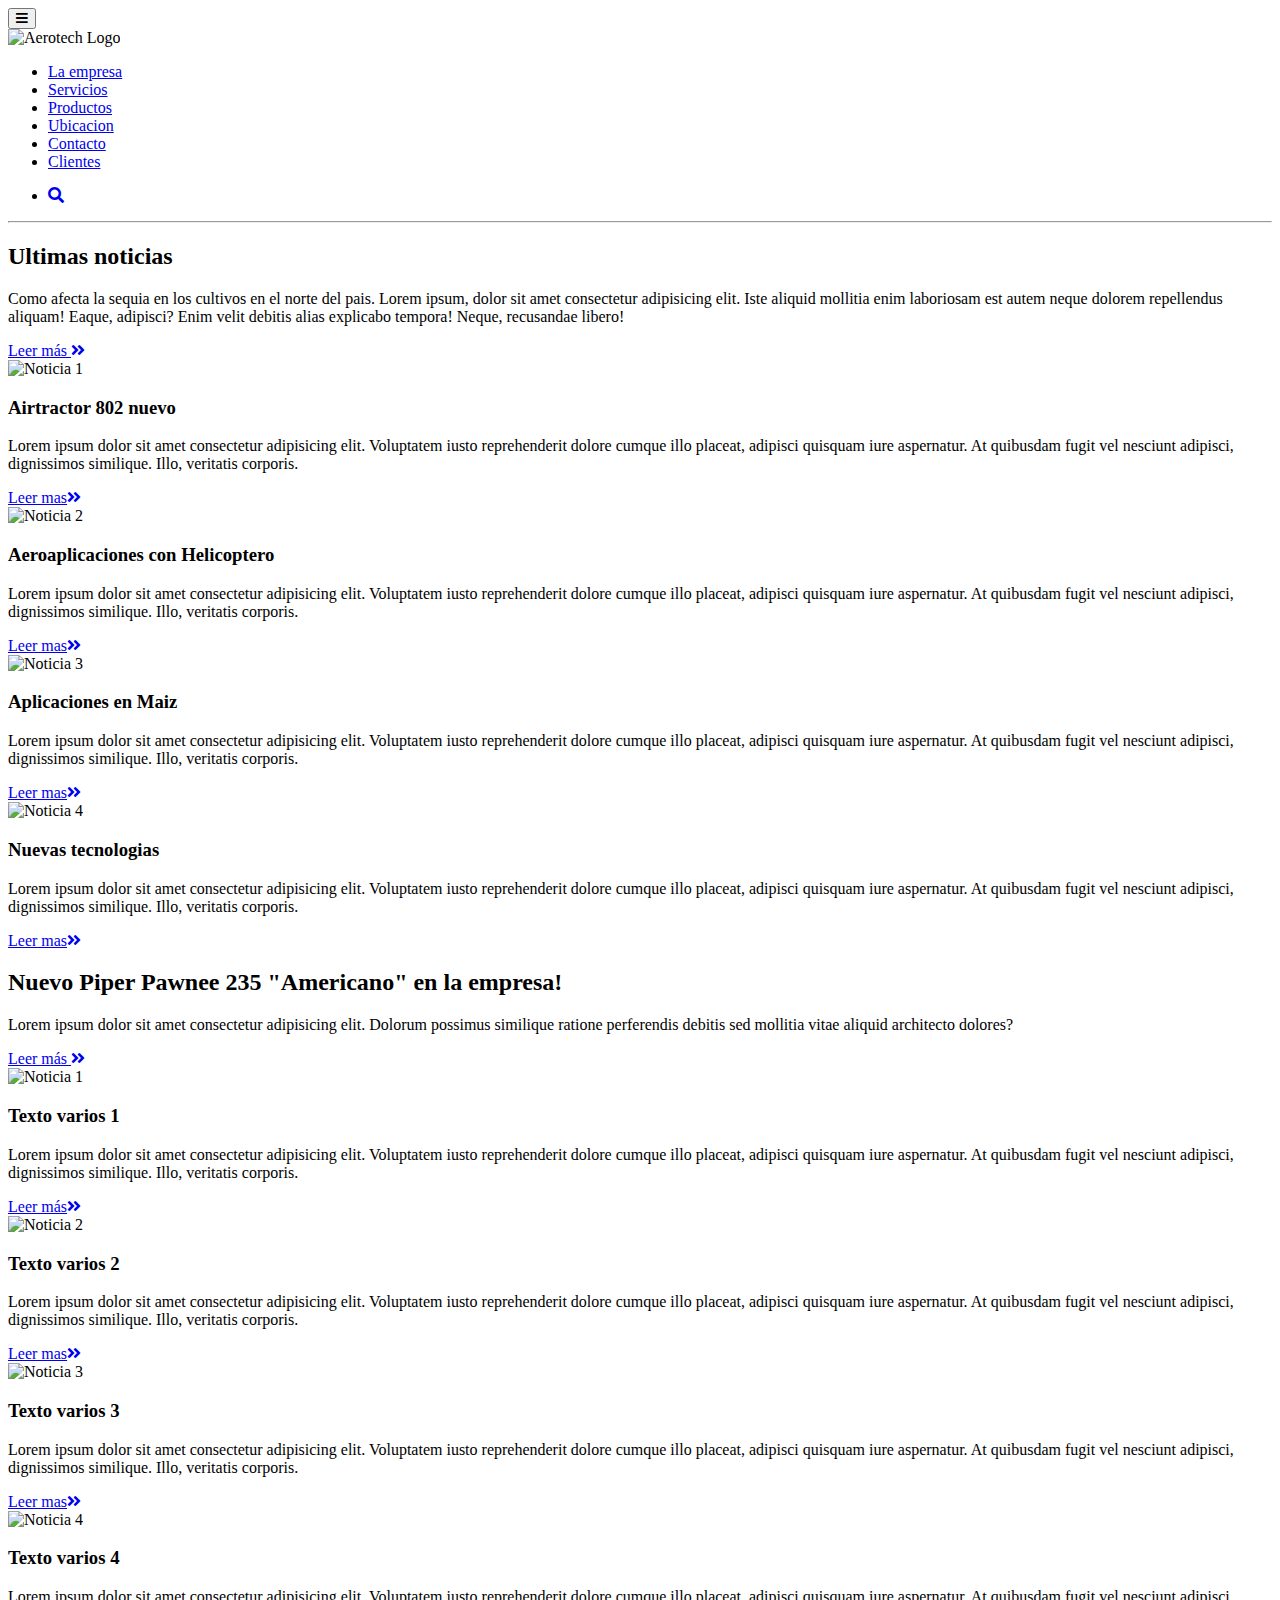
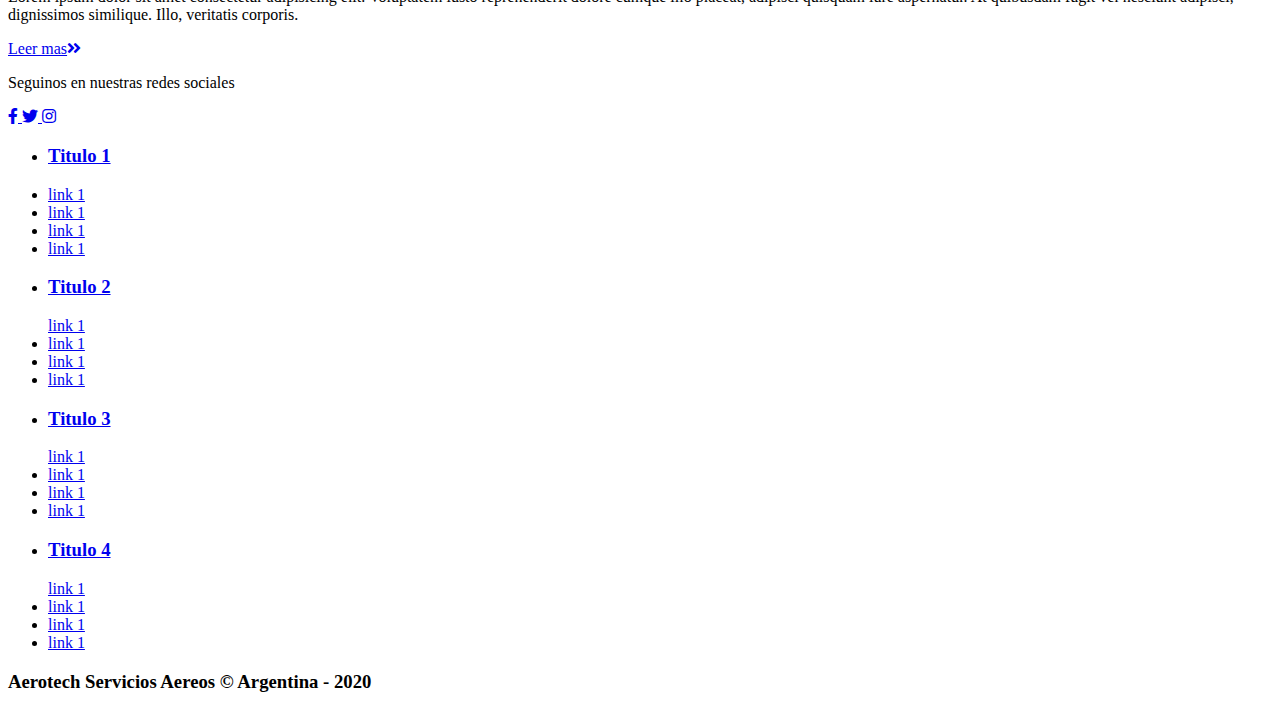
==== index.html @ 00243114 "probando cambios" ====
<!DOCTYPE html>
<html lang="en">
    <link  rel="icon"   href="img/favicon.png" type="image/png">
<head>
    <meta charset="UTF-8">
    <meta name="viewport" content="width=device-width, initial-scale=1.0">
    <title>Aerotech - Servicios Aereos</title>
    <!-- fuente sacada de google fonts oswald-->
    <link href="https://fonts.googleapis.com/css2?family=Oswald:wght@200;300;400&display=swap" rel="stylesheet">
    <!-- llamamos a una font exterior con esa direccion  - FONT AWESON-->
    <link rel="stylesheet" href="https://cdnjs.cloudflare.com/ajax/libs/font-awesome/5.15.1/css/all.min.css">
    <!-- funcion scroll revel-->
    <script src="https://unpkg.com/scrollreveal"></script> 
    <!-- llamamos al archivo style.css-->
    <link rel="stylesheet" href="style.css">
    
</head>
<!-- aqui comienza el body el super body-->
<body>
    <button>
        <div class="menu-btn">
            <i class="fas fa-bars"></i>
        </div>
    </button>
    <div class="container"> 
        <nav class="nav-main">
            <img src="img/aerotech_logo.png" alt="Aerotech Logo" class="nav-brand">
                <ul class="nav-menu">
                    <li>
                        <a href="empresa.html">La empresa</a>
                    </li>
                    <li>
                        <a href="servicios.html">Servicios</a>
                    </li>
                    <li>
                        <a href="productos.html">Productos</a>
                    </li>
                    <li>
                        <a href="ubicacion">Ubicacion</a>
                    </li>
                    <li>
                        <a href="contacto">Contacto</a>
                    </li>
                    <li>
                        <a href="login-form/index.html">Clientes</a>
                    </li>
                </ul>
                <ul class="nav-menu-right"> 
                    <li>
                        <a href="busqueda.html"> <!--agregar busqueda!-->
                             <i class="fas fa-search"></i> 
                        </a> 
                    </li>
                </ul>
                
        </nav>
        <hr> <!-- crea una linea de separacion -->
        <!-- show case-->
        <header class="showcase ">
            <h2>Ultimas noticias</h2>
            <p>Como afecta la sequia en los cultivos en el norte del pais. Lorem ipsum, dolor sit amet consectetur adipisicing elit. Iste aliquid mollitia enim laboriosam est autem neque dolorem repellendus aliquam! Eaque, adipisci? Enim velit debitis alias explicabo tempora! Neque, recusandae libero!</p>
            <a href="noticias.html"class="btn">Leer más <i class="fas fa-angle-double-right"></i></a>
        </header>
        <!-- news cards 1-->
        <div class="news-cards">
            <div>
                <img src="img/noticia1.jpg" alt="Noticia 1">
                <h3>Airtractor 802 nuevo</h3>
                <p>Lorem ipsum dolor sit amet consectetur adipisicing elit. Voluptatem iusto reprehenderit dolore cumque illo placeat, adipisci quisquam iure aspernatur. At quibusdam fugit vel nesciunt adipisci, dignissimos similique. Illo, veritatis corporis.</p>
                <a href="noticias.html">Leer mas<i class="fas fa-angle-double-right"></i></a>
            </div>
            <div>
                <img src="img/noticia2.jpg" alt="Noticia 2">
                <h3>Aeroaplicaciones con Helicoptero</h3>
                <p>Lorem ipsum dolor sit amet consectetur adipisicing elit. Voluptatem iusto reprehenderit dolore cumque illo placeat, adipisci quisquam iure aspernatur. At quibusdam fugit vel nesciunt adipisci, dignissimos similique. Illo, veritatis corporis.</p>
                <a href="noticias.html">Leer mas<i class="fas fa-angle-double-right"></i></a>
            </div>
            <div>
                <img src="img/noticia3.jpg" alt="Noticia 3">
                <h3>Aplicaciones en Maiz</h3>
                <p>Lorem ipsum dolor sit amet consectetur adipisicing elit. Voluptatem iusto reprehenderit dolore cumque illo placeat, adipisci quisquam iure aspernatur. At quibusdam fugit vel nesciunt adipisci, dignissimos similique. Illo, veritatis corporis.</p>
                <a href="noticias.html">Leer mas<i class="fas fa-angle-double-right"></i></a>
            </div>
            <div>
                <img src="img/noticia4.jpg" alt="Noticia 4">
                <h3>Nuevas tecnologias</h3>
                <p>Lorem ipsum dolor sit amet consectetur adipisicing elit. Voluptatem iusto reprehenderit dolore cumque illo placeat, adipisci quisquam iure aspernatur. At quibusdam fugit vel nesciunt adipisci, dignissimos similique. Illo, veritatis corporis.</p>
                <a href="noticias.html">Leer mas<i class="fas fa-angle-double-right"></i></a>
            </div>
        </div>
        <!-- Seccion banner-->
        <section class="cards-banner-one">
            <div class="content">
                <h2>Nuevo Piper Pawnee 235 "Americano" en la empresa!</h2>
                <!-- <img src="img/banner1.jpg"> -->
                <p>Lorem ipsum dolor sit amet consectetur adipisicing elit. Dolorum possimus similique ratione perferendis debitis sed mollitia vitae aliquid architecto dolores?</p>
                <a href="#" class="btn">Leer más <i class="fas fa-angle-double-right"></i></a>
            </div>
        </section>
        <!-- News cards 2-->
        <div class="news-cards">
            <div>
                <img src="img/noticia1.jpg" alt="Noticia 1">
                <h3>Texto varios 1</h3>
                <p>Lorem ipsum dolor sit amet consectetur adipisicing elit. Voluptatem iusto reprehenderit dolore cumque illo placeat, adipisci quisquam iure aspernatur. At quibusdam fugit vel nesciunt adipisci, dignissimos similique. Illo, veritatis corporis.</p>
                <a href="noticias.html">Leer más<i class="fas fa-angle-double-right"></i></a>
            </div>
            <div>
                <img src="img/noticia2.jpg" alt="Noticia 2">
                <h3>Texto varios 2</h3>
                <p>Lorem ipsum dolor sit amet consectetur adipisicing elit. Voluptatem iusto reprehenderit dolore cumque illo placeat, adipisci quisquam iure aspernatur. At quibusdam fugit vel nesciunt adipisci, dignissimos similique. Illo, veritatis corporis.</p>
                <a href="noticias.html">Leer mas<i class="fas fa-angle-double-right"></i></a>
            </div>
            <div>
                <img src="img/noticia3.jpg" alt="Noticia 3">
                <h3>Texto varios 3</h3>
                <p>Lorem ipsum dolor sit amet consectetur adipisicing elit. Voluptatem iusto reprehenderit dolore cumque illo placeat, adipisci quisquam iure aspernatur. At quibusdam fugit vel nesciunt adipisci, dignissimos similique. Illo, veritatis corporis.</p>
                <a href="noticias.html">Leer mas<i class="fas fa-angle-double-right"></i></a>
            </div>
            <div>
                <img src="img/noticia4.jpg" alt="Noticia 4">
                <h3>Texto varios 4</h3>
                <p>Lorem ipsum dolor sit amet consectetur adipisicing elit. Voluptatem iusto reprehenderit dolore cumque illo placeat, adipisci quisquam iure aspernatur. At quibusdam fugit vel nesciunt adipisci, dignissimos similique. Illo, veritatis corporis.</p>
                <a href="noticias.html">Leer mas<i class="fas fa-angle-double-right"></i></a>
            </div>
        </div>
        <!-- Social-->
        <section class="social">
                <p>Seguinos en nuestras redes sociales</p>
                <div class="links">
                    <a href="http://facebook.com/aerotech">
                        <i class="fab fa-facebook-f"></i>
                    </a>
                    <a href="http://twitter.com">
                        <i class="fab fa-twitter"></i>
                    </a>
                    <a href="http://instagram/aerotech">
                        <i class="fab fa-instagram"></i>
                    </a>
                </div>
        </section>
    </div>
    <div class="footer-links">
        <div class="footer-container">
            <ul>
                <li>
                    <a href="#"> <h3>Titulo 1</h3></a>
                </li>
                <li>
                    <a href="#"> link 1</a>
                </li>
                <li>
                    <a href="#"> link 1</a>
                </li>
                <li>
                    <a href="#"> link 1</a>
                </li>
                <li>
                    <a href="#"> link 1</a>
                </li>
            </ul>
            <ul>
                <li>
                    <a href="#"><h3>Titulo 2</h3> link 1</a>
                </li>
                <li>
                    <a href="#"> link 1</a>
                </li>
                <li>
                    <a href="#"> link 1</a>
                </li>
                <li>
                    <a href="#"> link 1</a>
                </li>
            </ul>
            <ul>
                <li>
                    <a href="#"><h3>Titulo 3</h3> link 1</a>
                </li>
                <li>
                    <a href="#"> link 1</a>
                </li>
                <li>
                    <a href="#"> link 1</a>
                </li>
                <li>
                    <a href="#"> link 1</a>
                </li>
            </ul> 
            <ul>
                <li>
                    <a href="#"><h3>Titulo 4</h3> link 1</a>
                </li>
                <li>
                    <a href="#"> link 1</a>
                </li>
                <li>
                    <a href="#"> link 1</a>
                </li>
                <li>
                    <a href="#"> link 1</a>
                </li>
            </ul> 
        </div>
    </div>
    <footer class="footer">
         <h3>Aerotech Servicios Aereos &copy Argentina - 2020</h3>
    </footer>
    <script src="main.js"></script>
    </script>
        <!-- funcion scroll revel-->
    <script src="https://unpkg.com/scrollreveal"></script> 
</body>
</html>
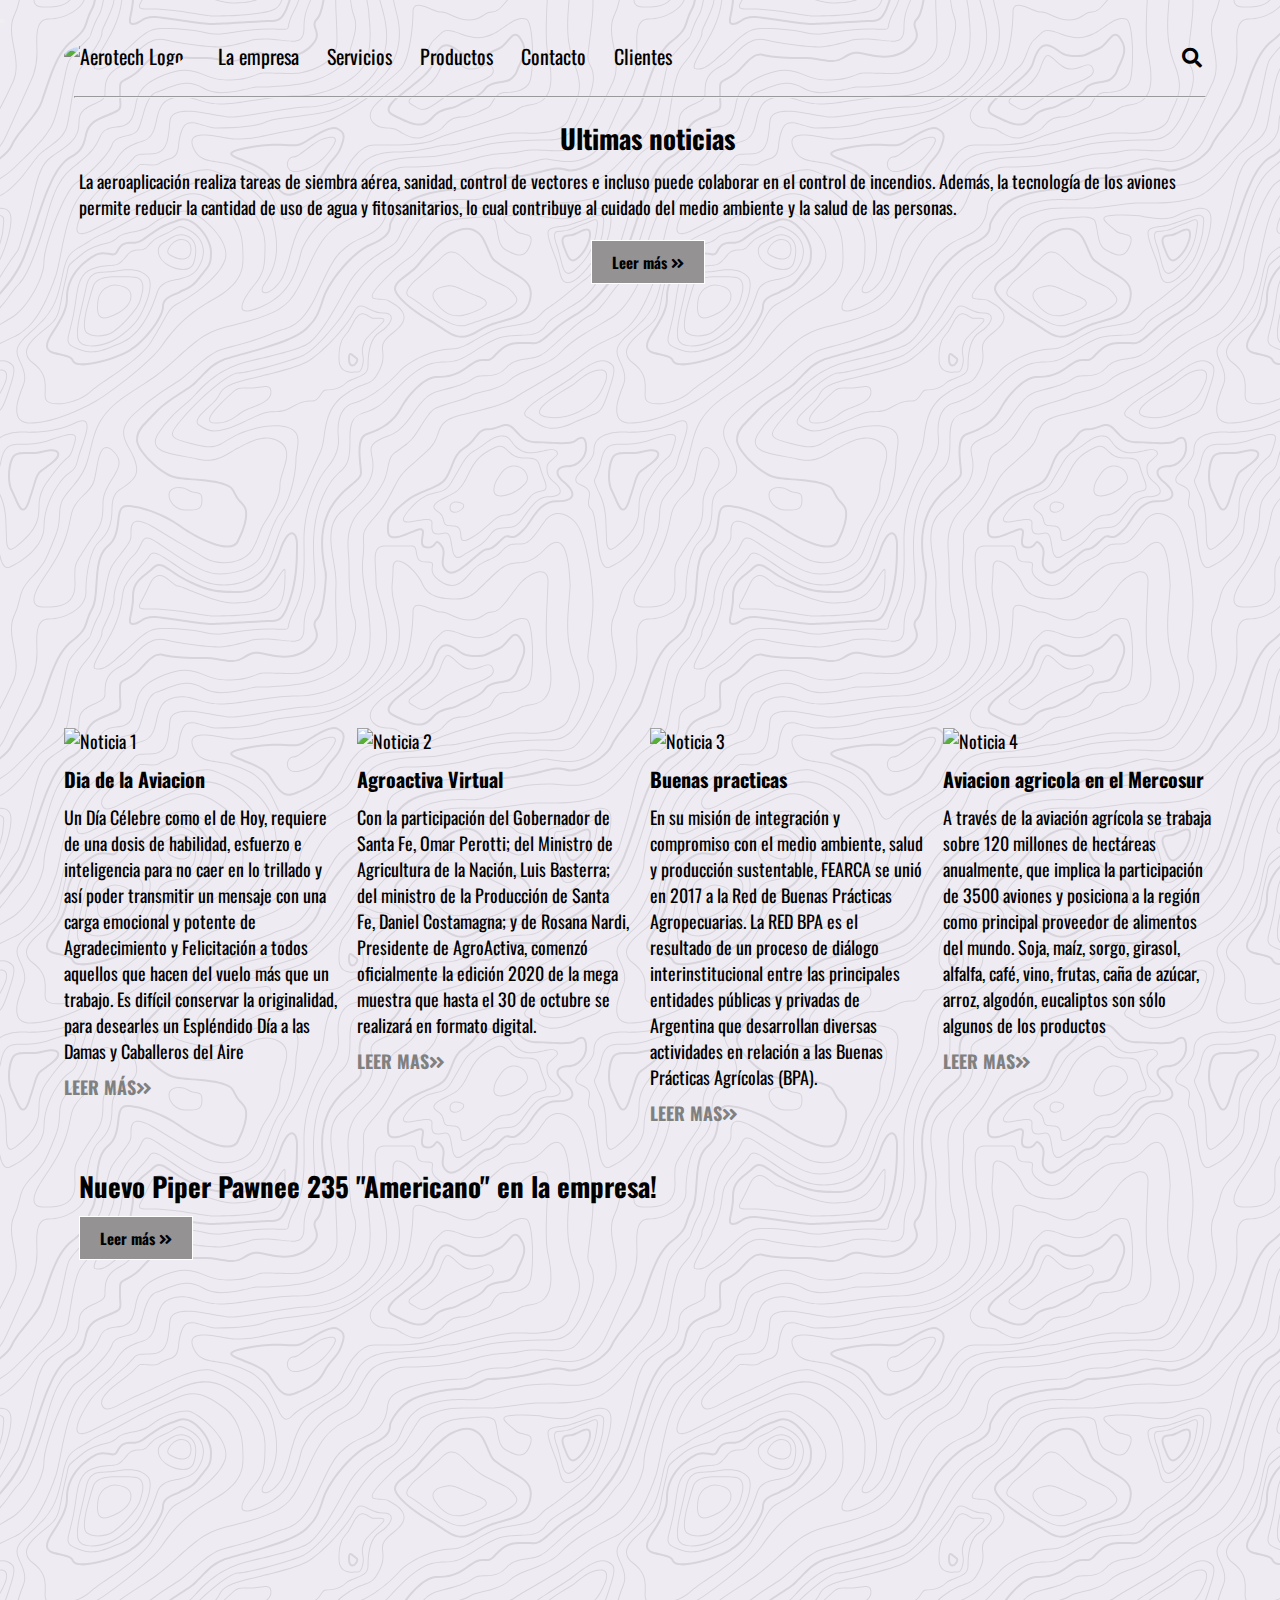
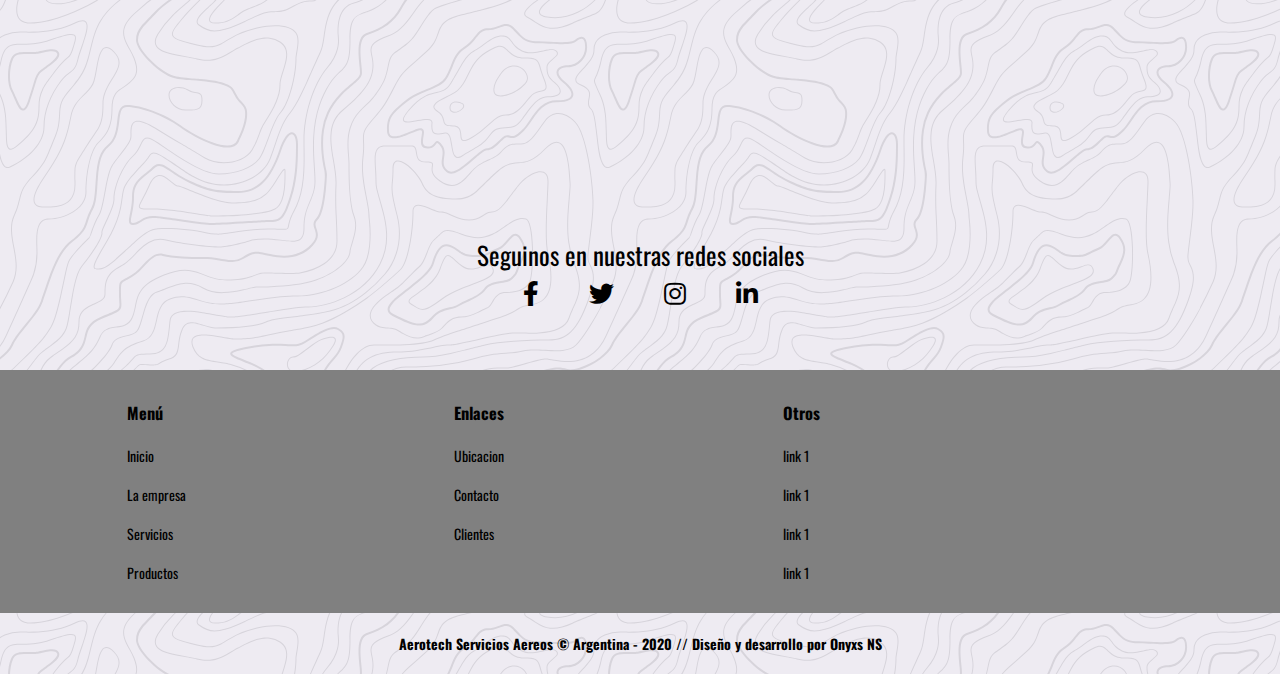
==== commit d9d206eb: "todo nuevo" ====
--- a/index.html
+++ b/index.html
@@ -2,9 +2,13 @@
 <html lang="en">
     <link  rel="icon"   href="img/favicon.png" type="image/png">
 <head>
+    <meta name="google-site-verification" content="vCr5oAG3DfiaamDpQ0DWlFtu0bEDtWX7TEiyPkBFUNU" />
     <meta charset="UTF-8">
+    <meta name="author" content="Onyxs.com.ar">
+    <meta name="description" content="Una empresa con más de 2 años de experiencia. Garantía de calidad en servicios aéreos.">
     <meta name="viewport" content="width=device-width, initial-scale=1.0">
-    <title>Aerotech - Servicios Aereos</title>
+    <meta name="keywords" content="aeroaplicaciones, fumigación, combate contra incendios, escuela de vuelo, fotografía, liberación de insectos, publicidad aérea, taxi aéreo"/>
+     <title>Aerotech - Servicios Aereos</title>
     <!-- fuente sacada de google fonts oswald-->
     <link href="https://fonts.googleapis.com/css2?family=Oswald:wght@200;300;400&display=swap" rel="stylesheet">
     <!-- llamamos a una font exterior con esa direccion  - FONT AWESON-->
@@ -24,7 +28,7 @@
     </button>
     <div class="container"> 
         <nav class="nav-main">
-            <img src="img/aerotech_logo.png" alt="Aerotech Logo" class="nav-brand">
+            <a href="index.html"><img src="img/aerotech_logo.png" alt="Aerotech Logo" class="nav-brand"></a>
                 <ul class="nav-menu">
                     <li>
                         <a href="empresa.html">La empresa</a>
@@ -36,10 +40,7 @@
                         <a href="productos.html">Productos</a>
                     </li>
                     <li>
-                        <a href="ubicacion">Ubicacion</a>
-                    </li>
-                    <li>
-                        <a href="contacto">Contacto</a>
+                        <a href="contacto.html">Contacto</a>
                     </li>
                     <li>
                         <a href="login-form/index.html">Clientes</a>
@@ -58,33 +59,33 @@
         <!-- show case-->
         <header class="showcase ">
             <h2>Ultimas noticias</h2>
-            <p>Como afecta la sequia en los cultivos en el norte del pais. Lorem ipsum, dolor sit amet consectetur adipisicing elit. Iste aliquid mollitia enim laboriosam est autem neque dolorem repellendus aliquam! Eaque, adipisci? Enim velit debitis alias explicabo tempora! Neque, recusandae libero!</p>
+            <p>La aeroaplicación realiza tareas de siembra aérea, sanidad, control de vectores e incluso puede colaborar en el control de incendios. Además, la tecnología de los aviones permite reducir la cantidad de uso de agua y fitosanitarios, lo cual contribuye al cuidado del medio ambiente y la salud de las personas.</p>
             <a href="noticias.html"class="btn">Leer más <i class="fas fa-angle-double-right"></i></a>
         </header>
         <!-- news cards 1-->
         <div class="news-cards">
             <div>
                 <img src="img/noticia1.jpg" alt="Noticia 1">
-                <h3>Airtractor 802 nuevo</h3>
-                <p>Lorem ipsum dolor sit amet consectetur adipisicing elit. Voluptatem iusto reprehenderit dolore cumque illo placeat, adipisci quisquam iure aspernatur. At quibusdam fugit vel nesciunt adipisci, dignissimos similique. Illo, veritatis corporis.</p>
-                <a href="noticias.html">Leer mas<i class="fas fa-angle-double-right"></i></a>
+                <h3>Dia de la Aviacion</h3>
+                <p>Un Día Célebre como el de Hoy, requiere de una dosis de habilidad, esfuerzo e inteligencia para no caer en lo trillado y así poder transmitir un mensaje con una carga emocional y potente de Agradecimiento y Felicitación a todos aquellos que hacen del vuelo más que un trabajo. Es difícil conservar la originalidad, para desearles un Espléndido Día a las Damas y Caballeros del Aire</p>
+                <a href="noticias.html">Leer más<i class="fas fa-angle-double-right"></i></a>
             </div>
             <div>
                 <img src="img/noticia2.jpg" alt="Noticia 2">
-                <h3>Aeroaplicaciones con Helicoptero</h3>
-                <p>Lorem ipsum dolor sit amet consectetur adipisicing elit. Voluptatem iusto reprehenderit dolore cumque illo placeat, adipisci quisquam iure aspernatur. At quibusdam fugit vel nesciunt adipisci, dignissimos similique. Illo, veritatis corporis.</p>
+                <h3>Agroactiva Virtual</h3>
+                <p>Con la participación del Gobernador de Santa Fe, Omar Perotti; del Ministro de Agricultura de la Nación, Luis Basterra; del ministro de la Producción de Santa Fe, Daniel Costamagna; y de Rosana Nardi, Presidente de AgroActiva, comenzó oficialmente la edición 2020 de la mega muestra que hasta el 30 de octubre se realizará en formato digital.</p>
                 <a href="noticias.html">Leer mas<i class="fas fa-angle-double-right"></i></a>
             </div>
             <div>
                 <img src="img/noticia3.jpg" alt="Noticia 3">
-                <h3>Aplicaciones en Maiz</h3>
-                <p>Lorem ipsum dolor sit amet consectetur adipisicing elit. Voluptatem iusto reprehenderit dolore cumque illo placeat, adipisci quisquam iure aspernatur. At quibusdam fugit vel nesciunt adipisci, dignissimos similique. Illo, veritatis corporis.</p>
+                <h3>Buenas practicas</h3>
+                <p>En su misión de integración y compromiso con el medio ambiente, salud y producción sustentable, FEARCA se unió en 2017 a la Red de Buenas Prácticas Agropecuarias. La RED BPA es el resultado de un proceso de diálogo interinstitucional entre las principales entidades públicas y privadas de Argentina que desarrollan diversas actividades en relación a las Buenas Prácticas Agrícolas (BPA).</p>
                 <a href="noticias.html">Leer mas<i class="fas fa-angle-double-right"></i></a>
             </div>
             <div>
                 <img src="img/noticia4.jpg" alt="Noticia 4">
-                <h3>Nuevas tecnologias</h3>
-                <p>Lorem ipsum dolor sit amet consectetur adipisicing elit. Voluptatem iusto reprehenderit dolore cumque illo placeat, adipisci quisquam iure aspernatur. At quibusdam fugit vel nesciunt adipisci, dignissimos similique. Illo, veritatis corporis.</p>
+                <h3>Aviacion agricola en el Mercosur</h3>
+                <p>A través de la aviación agrícola se trabaja sobre 120 millones de hectáreas anualmente, que implica la participación de 3500 aviones y posiciona a la región como principal proveedor de alimentos del mundo. Soja, maíz, sorgo, girasol, alfalfa, café, vino, frutas, caña de azúcar, arroz, algodón, eucaliptos son sólo algunos de los productos </p>
                 <a href="noticias.html">Leer mas<i class="fas fa-angle-double-right"></i></a>
             </div>
         </div>
@@ -93,22 +94,23 @@
             <div class="content">
                 <h2>Nuevo Piper Pawnee 235 "Americano" en la empresa!</h2>
                 <!-- <img src="img/banner1.jpg"> -->
-                <p>Lorem ipsum dolor sit amet consectetur adipisicing elit. Dolorum possimus similique ratione perferendis debitis sed mollitia vitae aliquid architecto dolores?</p>
+                <!--<p>Lorem ipsum dolor sit amet consectetur adipisicing elit. Dolorum possimus similique ratione perferendis debitis sed mollitia vitae aliquid architecto dolores?</p> -->
                 <a href="#" class="btn">Leer más <i class="fas fa-angle-double-right"></i></a>
             </div>
         </section>
         <!-- News cards 2-->
+        <!--desactivamos noticias 2 por ahora
         <div class="news-cards">
             <div>
                 <img src="img/noticia1.jpg" alt="Noticia 1">
-                <h3>Texto varios 1</h3>
-                <p>Lorem ipsum dolor sit amet consectetur adipisicing elit. Voluptatem iusto reprehenderit dolore cumque illo placeat, adipisci quisquam iure aspernatur. At quibusdam fugit vel nesciunt adipisci, dignissimos similique. Illo, veritatis corporis.</p>
+                <h3>Dia de la Aviacion</h3>
+                <p>Un Día Célebre como el de Hoy, requiere de una dosis de habilidad, esfuerzo e inteligencia para no caer en lo trillado y así poder transmitir un mensaje con una carga emocional y potente de Agradecimiento y Felicitación a todos aquellos que hacen del vuelo más que un trabajo. Es difícil conservar la originalidad, para desearles un Espléndido Día a las Damas y Caballeros del Aire</p>
                 <a href="noticias.html">Leer más<i class="fas fa-angle-double-right"></i></a>
             </div>
             <div>
                 <img src="img/noticia2.jpg" alt="Noticia 2">
-                <h3>Texto varios 2</h3>
-                <p>Lorem ipsum dolor sit amet consectetur adipisicing elit. Voluptatem iusto reprehenderit dolore cumque illo placeat, adipisci quisquam iure aspernatur. At quibusdam fugit vel nesciunt adipisci, dignissimos similique. Illo, veritatis corporis.</p>
+                <h3>Agroactiva Virtual</h3>
+                <p>Con la participación del Gobernador de Santa Fe, Omar Perotti; del Ministro de Agricultura de la Nación, Luis Basterra; del ministro de la Producción de Santa Fe, Daniel Costamagna; y de Rosana Nardi, Presidente de AgroActiva, comenzó oficialmente la edición 2020 de la mega muestra que hasta el 30 de octubre se realizará en formato digital.</p>
                 <a href="noticias.html">Leer mas<i class="fas fa-angle-double-right"></i></a>
             </div>
             <div>
@@ -124,7 +126,8 @@
                 <a href="noticias.html">Leer mas<i class="fas fa-angle-double-right"></i></a>
             </div>
         </div>
-        <!-- Social-->
+    -->
+        <!-- Social , los iconos los saca de fontawesome-->
         <section class="social">
                 <p>Seguinos en nuestras redes sociales</p>
                 <div class="links">
@@ -134,8 +137,11 @@
                     <a href="http://twitter.com">
                         <i class="fab fa-twitter"></i>
                     </a>
-                    <a href="http://instagram/aerotech">
+                    <a href="http://instagram.com/aerotechnology">
                         <i class="fab fa-instagram"></i>
+                    </a>
+                    <a href="http://linkedln.com/aerotech">
+                        <i class="fab fa-linkedin-in"></i>
                     </a>
                 </div>
         </section>
@@ -144,38 +150,38 @@
         <div class="footer-container">
             <ul>
                 <li>
-                    <a href="#"> <h3>Titulo 1</h3></a>
-                </li>
-                <li>
-                    <a href="#"> link 1</a>
-                </li>
-                <li>
-                    <a href="#"> link 1</a>
-                </li>
-                <li>
-                    <a href="#"> link 1</a>
-                </li>
-                <li>
-                    <a href="#"> link 1</a>
+                    <a href="#"> <h3>Menú</h3></a>
+                </li>
+                <li>
+                    <a href="#">Inicio</a>
+                </li>
+                <li>
+                    <a href="#">La empresa</a>
+                </li>
+                <li>
+                    <a href="#">Servicios</a>
+                </li>
+                <li>
+                    <a href="#">Productos</a>
                 </li>
             </ul>
             <ul>
                 <li>
-                    <a href="#"><h3>Titulo 2</h3> link 1</a>
-                </li>
-                <li>
-                    <a href="#"> link 1</a>
-                </li>
-                <li>
-                    <a href="#"> link 1</a>
-                </li>
-                <li>
-                    <a href="#"> link 1</a>
+                    <a href="enlaces.html"><h3>Enlaces</h3></a>
+                </li>
+                <li>
+                    <a href="ubicacion.html">Ubicacion</a>
+                </li>
+                <li>
+                    <a href="contacto.html">Contacto</a>
+                </li>
+                <li>
+                    <a href="login-form/index.html">Clientes</a>
                 </li>
             </ul>
             <ul>
                 <li>
-                    <a href="#"><h3>Titulo 3</h3> link 1</a>
+                    <a href="#"><h3>Otros</h3> link 1</a>
                 </li>
                 <li>
                     <a href="#"> link 1</a>
@@ -187,6 +193,7 @@
                     <a href="#"> link 1</a>
                 </li>
             </ul> 
+            <!--   cambiar en el css a 3 columnas ya no son mas 4
             <ul>
                 <li>
                     <a href="#"><h3>Titulo 4</h3> link 1</a>
@@ -201,10 +208,11 @@
                     <a href="#"> link 1</a>
                 </li>
             </ul> 
+        -->
         </div>
     </div>
     <footer class="footer">
-         <h3>Aerotech Servicios Aereos &copy Argentina - 2020</h3>
+         <h3>Aerotech Servicios Aereos &copy Argentina - 2020 // Diseño y desarrollo por Onyxs NS</h3>
     </footer>
     <script src="main.js"></script>
     </script>
--- a/style.css
+++ b/style.css
@@ -0,0 +1,331 @@
+* {    /* todo en la pagina tendra esta configuracion */
+    box-sizing: border-box;
+    margin: 0;
+    padding: 0;
+} 
+
+body {
+    color: black;
+    /* aqui ingresamos un fondo de hero pattern que cree*/
+    background-color: #eeebf2; 
+    background-image: url("data:image/svg+xml,%3Csvg xmlns='http://www.w3.org/2000/svg' width='600' height='600' viewBox='0 0 600 600'%3E%3Cpath fill='%230e0a13' fill-opacity='0.1' d='M600 325.1v-1.17c-6.5 3.83-13.06 7.64-14.68 8.64-10.6 6.56-18.57 12.56-24.68 19.09-5.58 5.95-12.44 10.06-22.42 14.15-1.45.6-2.96 1.2-4.83 1.9l-4.75 1.82c-9.78 3.75-14.8 6.27-18.98 10.1-4.23 3.88-9.65 6.6-16.77 8.84-1.95.6-3.99 1.17-6.47 1.8l-6.14 1.53c-5.29 1.35-8.3 2.37-10.54 3.78-3.08 1.92-6.63 3.26-12.74 5.03a384.1 384.1 0 0 1-4.82 1.36c-2.04.58-3.6 1.04-5.17 1.52a110.03 110.03 0 0 0-11.2 4.05c-2.7 1.15-5.5 3.93-8.78 8.4a157.68 157.68 0 0 0-6.15 9.2c-5.75 9.07-7.58 11.74-10.24 14.51a50.97 50.97 0 0 1-4.6 4.22c-2.33 1.9-10.39 7.54-11.81 8.74a14.68 14.68 0 0 0-3.67 4.15c-1.24 2.3-1.9 4.57-2.78 8.87-2.17 10.61-3.52 14.81-8.2 22.1-4.07 6.33-6.8 9.88-9.83 12.99-.47.48-.95.96-1.5 1.48l-3.75 3.56c-1.67 1.6-3.18 3.12-4.86 4.9a42.44 42.44 0 0 0-9.89 16.94c-2.5 8.13-2.72 15.47-1.76 27.22.47 5.82.51 6.36.51 8.18 0 10.51.12 17.53.63 25.78.24 4.05.56 7.8.97 11.22h.9c-1.13-9.58-1.5-21.83-1.5-37 0-1.86-.04-2.4-.52-8.26-.94-11.63-.72-18.87 1.73-26.85a41.44 41.44 0 0 1 9.65-16.55c1.67-1.76 3.18-3.27 4.83-4.85.63-.6 3.13-2.96 3.75-3.57a71.6 71.6 0 0 0 1.52-1.5c3.09-3.16 5.86-6.76 9.96-13.15 4.77-7.42 6.15-11.71 8.34-22.44.86-4.21 1.5-6.4 2.68-8.6.68-1.25 1.79-2.48 3.43-3.86 1.38-1.15 9.43-6.8 11.8-8.72 1.71-1.4 3.26-2.81 4.7-4.3 2.72-2.85 4.56-5.54 10.36-14.67a156.9 156.9 0 0 1 6.1-9.15c3.2-4.33 5.9-7.01 8.37-8.07 3.5-1.5 7.06-2.77 11.1-4.02a233.84 233.84 0 0 1 7.6-2.2l2.38-.67c6.19-1.79 9.81-3.16 12.98-5.15 2.14-1.33 5.08-2.33 10.27-3.65l6.14-1.53c2.5-.63 4.55-1.2 6.52-1.82 7.24-2.27 12.79-5.06 17.15-9.05 4.05-3.72 9-6.2 18.66-9.9l4.75-1.82c1.87-.72 3.39-1.31 4.85-1.91 10.1-4.15 17.07-8.32 22.76-14.4 6.05-6.45 13.95-12.4 24.49-18.92 1.56-.96 7.82-4.6 14.15-8.33v-64.58c-4 8.15-8.52 14.85-12.7 17.9-2.51 1.82-5.38 4.02-9.04 6.92a1063.87 1063.87 0 0 0-6.23 4.98l-1.27 1.02a2309.25 2309.25 0 0 1-4.87 3.9c-7.55 6-12.9 10.05-17.61 13.19-3.1 2.06-3.86 2.78-8.06 7.13-5.84 6.07-11.72 8.62-29.15 10.95-11.3 1.5-20.04 4.91-30.75 11.07-1.65.94-7.27 4.27-6.97 4.1-2.7 1.58-4.69 2.69-6.64 3.66-5.63 2.8-10.47 4.17-15.71 4.17-17.13 0-41.44 11.51-51.63 22.83-12.05 13.4-31.42 27.7-45.25 31.16-7.4 1.85-11.85 7.05-14.04 14.69-1.26 4.4-1.58 8.28-1.58 13.82 0 .82.01.98.24 3.63.45 5.18.35 8.72-.77 13.26-1.53 6.2-4.89 12.6-10.59 19.43-13.87 16.65-22.88 46.58-22.88 71.68 0 2.39.02 4.26.06 8.75.12 10.8.1 15.8-.22 21.95-.56 11.18-2.09 20.73-5 29.3h-1.05c2.94-8.56 4.49-18.12 5.05-29.35.31-6.13.34-11.1.22-21.9-.04-4.48-.06-6.36-.06-8.75 0-25.32 9.07-55.47 23.12-72.32 5.6-6.72 8.88-12.99 10.38-19.03 1.09-4.4 1.18-7.85.74-12.93-.23-2.7-.24-2.86-.24-3.72 0-5.62.32-9.57 1.62-14.1 2.28-7.95 6.97-13.44 14.76-15.39 13.6-3.4 32.82-17.59 44.75-30.84C409 360.14 433.58 348.5 451 348.5c5.07 0 9.77-1.33 15.26-4.07 1.93-.96 3.9-2.05 6.58-3.62-.3.18 5.33-3.16 6.98-4.11 10.82-6.21 19.66-9.67 31.11-11.2 17.23-2.3 22.9-4.75 28.57-10.64 4.25-4.41 5.04-5.16 8.22-7.28 4.68-3.11 10.01-7.14 17.55-13.14a1113.33 1113.33 0 0 0 4.86-3.89l1.28-1.02a4668.54 4668.54 0 0 1 6.23-4.98c3.67-2.9 6.55-5.12 9.07-6.95 4.37-3.19 9.16-10.56 13.29-19.4v66.9zm0-116.23c-.62.01-1.27.06-1.95.13-6.13.63-13.83 3.45-21.83 7.45-3.64 1.82-8.46 2.67-14.17 2.71-4.7.04-9.72-.47-14.73-1.33-1.7-.3-3.26-.61-4.67-.93a31.55 31.55 0 0 0-3.55-.57 273.4 273.4 0 0 0-16.66-.88c-10.42-.16-17.2.74-17.97 2.73-.38.97.6 2.55 3.03 4.87 1.01.97 2.22 2.03 4.04 3.55a1746.07 1746.07 0 0 0 4.79 4.02c1.39 1.2 3.1 1.92 5.5 2.5.7.16.86.2 2.64.54 3.53.7 5.03 1.25 6.15 2.63 1.41 1.76 1.4 4.54-.15 8.88-2.44 6.83-5.72 10.05-10.19 10.33-3.63.23-7.6-1.29-14.52-5.06-4.53-2.47-6.82-7.3-8.32-15.26-.17-.87-.32-1.78-.5-2.86l-.43-2.76c-1.05-6.58-1.9-9.2-3.73-10.11-.81-.4-1.59-.74-2.36-1-2.27-.77-4.6-1.02-8.1-.92-2.29.07-14.7 1-13.77.93-20.55 1.37-28.8 5.05-37.09 14.99a133.07 133.07 0 0 0-4.25 5.44l-2.3 3.09-2.51 3.32c-4.1 5.36-7.06 8.48-10.39 11.12-.65.52-1.33 1.04-2.13 1.62l-4.11 2.94a106.8 106.8 0 0 0-5.16 3.99c-4.55 3.74-9.74 8.6-16.25 15.38-8.25 8.58-11.78 13.54-11.7 15.95.07 1.65 1.64 2.11 6.79 2.38 1.61.09 2.15.12 2.98.2 2.95.24 5.09.73 6.81 1.68 7.48 4.15 11.63 7.26 13.95 11.58 3.3 6.15.8 12.88-8.89 20.26-8.28 6.3-11.1 10.37-11.31 14.96-.06 1.17 0 1.93.26 4.43.69 6.47.25 10.65-2.8 17.42a44.23 44.23 0 0 1-4.16 7.53c-2.82 3.97-5.47 5.74-10.6 7.69-.43.16-3.34 1.23-4.27 1.59-1.8.68-3.38 1.36-5.01 2.14-4.18 2-8.4 4.6-13.1 8.24-8.44 6.51-13.23 14.56-15.98 25.06-1.1 4.2-1.55 6.81-2.8 15.21-1.26 8.6-2.17 12.64-4.08 16.55-2.1 4.28-11.93 26.59-12.97 28.88a382.7 382.7 0 0 1-6.37 13.41c-4.07 8.11-7.61 14.07-10.73 17.81-5.38 6.46-8.98 14.37-13.77 28.42a810.14 810.14 0 0 0-1.89 5.6c-1.8 5.35-2.96 8.6-4.26 11.85-6.13 15.32-25.43 26.31-46.46 26.31-11.2 0-20.58-2.74-31.02-8.55-5.6-3.13-4.55-2.42-22.26-14.54-14.33-9.8-17.7-10.73-20.47-6.9-.37.5-1.81 2.74-1.83 2.77a52.24 52.24 0 0 1-4.94 5.9c-.73.79-5.52 5.87-6.97 7.45-2.38 2.6-4.3 4.81-5.98 6.93a45.6 45.6 0 0 0-5.08 7.66c-1.29 2.57-1.9 5.25-2.66 10.6a997.6 997.6 0 0 1-.46 3.18h-1l.47-3.32c.77-5.45 1.4-8.2 2.75-10.9a46.54 46.54 0 0 1 5.2-7.84c1.7-2.14 3.63-4.38 6.03-6.98 1.45-1.59 6.24-6.68 6.96-7.46a51.58 51.58 0 0 0 4.84-5.78s1.47-2.26 1.86-2.8c3.25-4.5 7.08-3.44 21.84 6.67 17.67 12.08 16.62 11.38 22.19 14.48 10.3 5.73 19.5 8.43 30.53 8.43 20.65 0 39.57-10.77 45.54-25.69a219.7 219.7 0 0 0 4.24-11.8 6752.32 6752.32 0 0 0 1.88-5.6c4.83-14.16 8.47-22.14 13.96-28.73 3.05-3.66 6.56-9.57 10.6-17.61 1.97-3.93 4.04-8.31 6.35-13.38 1.03-2.28 10.88-24.61 12.98-28.91 1.85-3.79 2.75-7.76 4-16.25 1.24-8.44 1.7-11.07 2.81-15.32 2.8-10.7 7.71-18.94 16.33-25.6a73.18 73.18 0 0 1 13.29-8.35c1.66-.8 3.27-1.48 5.08-2.18.94-.36 3.86-1.43 4.28-1.59 4.95-1.88 7.44-3.55 10.14-7.33 1.35-1.9 2.68-4.3 4.06-7.37 2.97-6.58 3.39-10.59 2.72-16.9a27.13 27.13 0 0 1-.27-4.58c.22-4.94 3.21-9.24 11.7-15.7 9.33-7.11 11.66-13.34 8.62-19-2.2-4.09-6.25-7.12-13.55-11.17-1.57-.88-3.6-1.33-6.42-1.57-.8-.07-1.34-.1-2.95-.19-5.77-.3-7.63-.85-7.72-3.34-.1-2.81 3.5-7.87 11.97-16.69 6.53-6.8 11.75-11.69 16.33-15.45 1.79-1.47 3.42-2.72 5.2-4.03l4.12-2.94c.79-.58 1.46-1.08 2.1-1.59 3.26-2.6 6.16-5.65 10.21-10.94a383.2 383.2 0 0 0 2.5-3.32l2.31-3.09c1.8-2.39 3.04-4 4.29-5.48 8.47-10.17 16.98-13.96 37.27-15.3-.44.02 12-.9 14.32-.98 3.62-.1 6.05.16 8.46.98.8.27 1.62.62 2.47 1.04 2.27 1.14 3.17 3.87 4.27 10.85l.44 2.76c.17 1.07.33 1.97.5 2.83 1.44 7.69 3.62 12.29 7.8 14.57 6.76 3.68 10.6 5.15 13.99 4.94 4-.25 6.99-3.17 9.3-9.67 1.45-4.04 1.46-6.49.32-7.92-.9-1.12-2.28-1.62-5.57-2.27a55.8 55.8 0 0 1-2.67-.55c-2.54-.6-4.39-1.4-5.93-2.71a252.63 252.63 0 0 0-4.78-4.01 84.35 84.35 0 0 1-4.08-3.6c-2.73-2.6-3.86-4.43-3.28-5.95 1.02-2.64 7.82-3.54 18.93-3.37a230.56 230.56 0 0 1 16.73.88c2.76.39 3.2.49 3.68.6 1.4.3 2.95.62 4.62.91a82.9 82.9 0 0 0 14.56 1.32c5.56-.04 10.24-.86 13.73-2.6 8.1-4.05 15.89-6.9 22.17-7.56.7-.07 1.4-.11 2.05-.13v1zm0-100.94v1.5c-8.62 16.05-17.27 29.55-23.65 35.92-3.19 3.2-7.62 4.9-13.54 5.56-4.45.48-8.28.4-19.18-.2-9.91-.55-15.32-.44-20.52.78a84.05 84.05 0 0 1-15 2.11l-2.25.14c-12.49.75-19.37 1.78-32.72 5.74-4.5 1.33-9.27 2.49-14.3 3.48a246.27 246.27 0 0 1-32.6 3.97c-7.56.45-13.21.57-20.24.57-5.4 0-11.9 1.61-18 5.18-8.3 4.87-15.06 12.87-19.53 24.5a68.57 68.57 0 0 1-4.56 9.8c-3.6 6.2-6.92 8.99-13.38 12.18l-4.03 1.96a64.48 64.48 0 0 0-15.16 10.25c-8.2 7.33-13.72 16.63-22.54 35.6l-2.08 4.49c-7.3 15.7-11.5 23.3-17.35 29.87-7.7 8.66-20.25 14.42-40.31 20.08-4.37 1.23-19.04 5.08-19.24 5.13-6.92 1.87-11.68 3.34-15.63 4.92-10.55 4.22-18.71 10.52-36.38 26.52l-1.7 1.54c-8.58 7.76-13.41 11.9-18.81 15.88-3.95 2.9-8 5.67-12.97 8.91-2.06 1.34-10.3 6.6-12.33 7.94-11.52 7.5-18.53 13.04-24.62 20.08a62.01 62.01 0 0 0-6.44 8.85c-4.13 6.91-6.27 13.15-9.2 25.11l-1.54 6.26c-.6 2.45-1.15 4.54-1.72 6.58-2.97 10.7-6.9 17.36-14.78 26.91L69.6 491a148.51 148.51 0 0 0-4.19 5.3 23.9 23.9 0 0 0-3.44 6.28c-1.16 3.23-1.52 5.9-1.87 11.94-.58 10.05-1.42 15.04-4.63 22.67-1.57 3.72-5.66 14.02-6.41 15.8a73.46 73.46 0 0 1-3.57 7.4c-2.88 5.14-6.71 10.12-13.12 16.95-5.96 6.36-8.87 10.9-10.61 16a56.88 56.88 0 0 0-1.38 4.82l-.46 1.84h-1.03l.52-2.08c.52-2.09.92-3.49 1.4-4.9 1.8-5.25 4.78-9.9 10.84-16.36 6.35-6.78 10.13-11.7 12.97-16.77a72.5 72.5 0 0 0 3.52-7.29c.75-1.76 4.84-12.06 6.4-15.8 3.17-7.5 3.99-12.4 4.56-22.33.35-6.14.72-8.88 1.93-12.23a24.9 24.9 0 0 1 3.58-6.54c1.27-1.7 2.6-3.37 4.22-5.34l4.11-4.95c7.8-9.46 11.66-16 14.59-26.54.56-2.04 1.1-4.12 1.71-6.56l1.53-6.26c2.96-12.04 5.13-18.36 9.32-25.39 1.84-3.08 4-6.05 6.54-8.99 6.17-7.12 13.24-12.7 24.83-20.26 2.05-1.33 10.28-6.6 12.33-7.94 4.96-3.22 9-5.98 12.92-8.87 5.37-3.95 10.19-8.08 18.74-15.82l1.7-1.54c17.76-16.09 25.98-22.43 36.67-26.7 4-1.6 8.8-3.09 15.75-4.96.21-.06 14.87-3.9 19.22-5.13 19.9-5.61 32.32-11.31 39.85-19.78 5.76-6.48 9.93-14.02 17.18-29.64l2.09-4.5c8.87-19.07 14.44-28.46 22.77-35.9a65.48 65.48 0 0 1 15.38-10.4l4.04-1.97c6.3-3.1 9.47-5.77 12.96-11.77a67.6 67.6 0 0 0 4.48-9.67c4.56-11.84 11.47-20.02 19.97-25 6.25-3.66 12.93-5.32 18.5-5.32 7.01 0 12.65-.12 20.17-.57a245.3 245.3 0 0 0 32.47-3.96c5-.98 9.75-2.13 14.22-3.45 13.43-3.98 20.38-5.02 32.94-5.78l2.24-.14c5.76-.37 9.8-.9 14.85-2.09 5.31-1.25 10.79-1.35 22.6-.7 9.04.5 12.84.58 17.21.1 5.71-.62 9.94-2.26 12.95-5.26 6.44-6.45 15.3-20.37 24.35-36.72zm0 450.21c-1.28-4.6-2.2-10.55-3.33-20.25l-.24-2.04-.23-2.03c-1.82-15.7-3.07-21.98-5.55-24.47-2.46-2.46-3.04-5.03-2.52-8.64.1-.6.18-1.1.39-2.15.69-3.54.77-5.04.08-6.84-.91-2.38-3.31-4.41-7.79-6.26-5.08-2.09-6.52-4.84-4.89-8.44.66-1.45 1.79-3.02 3.52-5.01 1.04-1.2 5.48-5.96 5.08-5.53 6.15-6.7 8.98-11.34 8.98-16.48a15.2 15.2 0 0 1 6.5-12.89v1.26a14.17 14.17 0 0 0-5.5 11.63c0 5.47-2.93 10.29-9.24 17.16.38-.42-4.04 4.33-5.07 5.5-1.67 1.93-2.75 3.43-3.36 4.77-1.37 3.04-.23 5.22 4.36 7.1 4.71 1.95 7.32 4.16 8.34 6.83.78 2.04.7 3.67-.03 7.4-.2 1.03-.3 1.51-.38 2.09-.48 3.33.03 5.59 2.23 7.8 2.74 2.74 3.98 8.96 5.84 25.06l.24 2.03.23 2.04c.82 7.01 1.53 12.06 2.34 16.03v4.33zm0-62.16c-1.4-3.13-4.43-9.9-4.95-11.17-1.02-2.53-1.25-3.8-.91-5.18.2-.84 2.05-4.68 2.32-5.33a70.79 70.79 0 0 0 3.54-11.2v3.99a62.82 62.82 0 0 1-2.62 7.6c-.31.75-2.09 4.46-2.27 5.18-.28 1.12-.08 2.22.87 4.57.41 1.02 2.5 5.7 4.02 9.09v2.45zm0-85.09c-1.65 1.66-3.66 2.9-6.4 4.13-.25.1-13.97 5.47-20.4 8.43-9.35 4.32-16.7 5.9-23.03 5.25-5.08-.53-9.02-2.25-14.77-5.92l-3.2-2.07a77.4 77.4 0 0 0-5.44-3.27c-4.05-2.18-3.25-5.8 1.47-10.47 3.71-3.68 9.6-7.93 18.73-13.8l4.46-2.82c17.95-11.33 18.22-11.5 22.27-14.74 11.25-9 19.69-14.02 26.31-15.1v1.02c-6.37 1.1-14.62 6-25.69 14.86-4.1 3.28-4.34 3.44-22.36 14.8a652.4 652.4 0 0 0-4.45 2.83c-9.07 5.83-14.92 10.05-18.57 13.66-4.31 4.28-4.95 7.13-1.7 8.88 1.7.91 3.29 1.88 5.5 3.3l3.2 2.08c5.64 3.59 9.45 5.25 14.34 5.76 6.13.64 13.32-.9 22.52-5.15 6.46-2.98 20.18-8.35 20.4-8.44 3.04-1.37 5.1-2.71 6.81-4.69v1.47zm0-41.37v1c-6.56.26-12.11 3.13-19.71 9.08l-4.63 3.68a51.87 51.87 0 0 1-4.4 3.14c-.82.52-5.51 3.33-6.22 3.76-3.31 2-6.15 3.8-8.87 5.6a112.61 112.61 0 0 0-8.16 5.92c-4.61 3.72-7.4 6.9-7.97 9.35-.63 2.67 1.48 4.53 7.05 5.46 10.7 1.78 20.92-.05 30.45-4.65a61.96 61.96 0 0 0 17.1-12.2 41.8 41.8 0 0 0 5.36-7.42v1.92a38.94 38.94 0 0 1-4.64 6.19 62.95 62.95 0 0 1-17.39 12.41c-9.7 4.68-20.13 6.55-31.05 4.73-6.06-1-8.65-3.29-7.85-6.67.64-2.74 3.53-6.05 8.31-9.9 2.35-1.9 5.1-3.88 8.24-5.97 2.73-1.82 5.58-3.61 8.9-5.62.72-.44 5.4-3.24 6.22-3.75 1.26-.8 2.6-1.76 4.3-3.09.8-.62 3.9-3.1 4.63-3.67 7.77-6.1 13.49-9.04 20.33-9.3zm0-154.6v1c-1.75-.24-4.3.23-7.82 1.55-10.01 3.75-13.8 5.07-19.15 6.76-1.78.56-2.63.83-3.87 1.24-1.48.5-3.16.76-6.74 1.16a1550.34 1550.34 0 0 0-2.64.3c-7.8.94-11.28 2.47-11.28 6.07 0 4.45 2.89 13.18 7.96 25.81a57.34 57.34 0 0 1 2.33 7.6 258.32 258.32 0 0 1 .84 3.46c1.86 7.62 3.17 10.71 5.56 11.67 2.21.88 4.7.6 7.47-.72 3.48-1.69 7.22-4.94 11.2-9.47 1.52-1.7 2.97-3.49 4.59-5.57l3.16-4.1c2.59-3.23 6.07-12.21 8.39-20.23v3.45c-2.29 7.2-5.27 14.5-7.61 17.41-.44.55-2.67 3.46-3.15 4.09-1.63 2.1-3.1 3.9-4.62 5.62-4.08 4.61-7.9 7.94-11.53 9.7-2.99 1.44-5.77 1.75-8.28.74-2.84-1.13-4.2-4.34-6.15-12.35a2097.48 2097.48 0 0 1-.84-3.46c-.8-3.2-1.47-5.45-2.28-7.46-5.14-12.8-8.04-21.55-8.04-26.19 0-4.37 3.84-6.06 12.16-7.07a160.9 160.9 0 0 1 2.65-.3c3.5-.39 5.15-.64 6.53-1.1 1.26-.42 2.1-.7 3.88-1.26 5.34-1.68 9.11-3 19.1-6.74 3.53-1.32 6.22-1.84 8.18-1.61zM0 292c10.13-11.31 18.13-23.2 23.07-35.39 3.3-8.14 6.09-16.12 10.81-30.55l1.59-4.84c6.53-19.94 10.11-29.82 14.77-39.56 6.07-12.72 12.55-21.18 20.27-25.54 6.66-3.76 10.2-7.86 12.22-13.15a46.6 46.6 0 0 0 1.86-6.58c1.23-5.2 2.05-7.59 3.93-10.36 2.45-3.62 6.27-6.53 12.1-8.96 15.78-6.58 16.73-7.04 18.05-9.01.65-.98.83-2.15.74-4.51-.03-.73-.23-3.82-.24-4A93.8 93.8 0 0 1 119 94c0-10.04.18-11.37 2.37-13.15.52-.42 1.13-.8 2.07-1.3.27-.14 2.18-1.12 2.84-1.48a68.4 68.4 0 0 0 9.12-5.87c2.06-1.54 2.64-2.14 8.01-7.93 3.78-4.09 6.21-6.36 8.96-8.12 3.64-2.33 7.2-3.12 10.9-2.11 4.4 1.2 10.81 2 18.78 2.46 6.9.4 12.9.5 21.95.5 4.87 0 8.97.47 15.4 1.57 7.77 1.33 9.3 1.54 12.38 1.54 4.05 0 7.43-.88 10.68-2.95 5.06-3.22 8.11-4.67 11.2-5.2 3.62-.64 4.77-.46 16.55 2.06 17.26 3.7 30.85 1.36 41.06-9.7 5.1-5.53 5.48-8.9 3.48-14.8-.83-2.42-1.03-3.1-1.17-4.3-.29-2.52.5-4.71 2.71-6.93 2.65-2.65 4.72-9.17 6.22-18.29h2.03c-1.56 9.71-3.77 16.65-6.83 19.7-1.79 1.8-2.36 3.39-2.14 5.28.11 1 .3 1.63 1.07 3.9 2.22 6.53 1.76 10.66-3.9 16.8-10.77 11.66-25.07 14.13-42.95 10.3-11.42-2.45-12.55-2.62-15.78-2.06-2.77.48-5.62 1.84-10.47 4.92a20.93 20.93 0 0 1-11.76 3.27c-3.25 0-4.81-.22-12.73-1.57C212.74 59.46 208.73 59 204 59c-9.1 0-15.11-.1-22.07-.5-8.09-.47-14.62-1.29-19.2-2.54-5.62-1.53-10.17 1.38-17.85 9.66-5.5 5.94-6.08 6.53-8.28 8.18a70.38 70.38 0 0 1-9.38 6.03c-.68.37-2.58 1.35-2.84 1.49-.84.44-1.35.76-1.75 1.08C121.16 83.6 121 84.8 121 94c0 1.85.06 3.54.17 5.44 0 .17.2 3.28.24 4.03.1 2.75-.13 4.29-1.08 5.71-1.67 2.5-2.27 2.8-18.95 9.74-5.48 2.29-8.99 4.96-11.2 8.24-1.71 2.51-2.47 4.73-3.64 9.7-.83 3.5-1.21 4.92-1.94 6.83-2.18 5.73-6.05 10.19-13.1 14.18-7.3 4.12-13.55 12.28-19.46 24.66-4.6 9.64-8.17 19.46-14.67 39.32l-1.58 4.84c-4.75 14.47-7.54 22.48-10.86 30.69-5.28 13.01-13.95 25.65-24.93 37.6v-2.97zm0 78v-.5l1-.01c6.32 0 7.47 5.2 4.6 13.36a60.36 60.36 0 0 1-5.6 11.3v-1.92a57.76 57.76 0 0 0 4.65-9.72c2.69-7.6 1.71-12.02-3.65-12.02-.34 0-.67 0-1 .02v-46.59a340.96 340.96 0 0 0 13.71-8.34c13.66-9.46 29.79-37.6 29.79-53.59 0-18.1 21.57-72.64 32.23-79.42 12.71-8.09 32.24-27.96 35.8-37.75 1.93-5.3 5.5-7.27 14.42-9.37 6.15-1.44 8.64-2.42 10.67-4.79 1.5-1.74 2.72-4.79 4.33-10.3.23-.78 1.9-6.68 2.43-8.46 3.62-12.08 7.3-18.49 13.47-20.39 2.5-.76 3.03-.98 9.74-3.7 7.49-3.03 11.97-4.43 17.12-4.92 6.75-.65 13.13.75 19.55 4.67 5.43 3.32 12.19 4.72 20.17 4.56 6.03-.12 12.2-1.07 19.83-2.8 1.82-.4 7.38-1.74 8.26-1.94 2.69-.6 4.34-.89 5.48-.89 4.97 0 8.93-.05 14.2-.27 7.9-.32 15.56-.92 22.75-1.88 8.5-1.14 15.9-2.73 21.88-4.82 18.9-6.62 32.64-18.3 33.67-27.59.29-2.56.4-2.96 2.79-11.11 2.33-7.95 3.21-12.93 2.72-18.23-.2-2.24-.69-4.38-1.48-6.42-1.5-3.92-2.63-9.4-3.43-16.18h.9c.77 6.47 1.89 11.72 3.47 15.82a24.93 24.93 0 0 1 1.54 6.69c.5 5.46-.4 10.54-2.77 18.6-2.36 8.06-2.47 8.47-2.74 10.95-1.09 9.75-15.1 21.68-34.33 28.41-6.06 2.12-13.52 3.72-22.09 4.87-7.22.96-14.92 1.57-22.83 1.89-5.3.21-9.27.27-14.25.27-1.04 0-2.64.27-5.26.87-.87.2-6.43 1.53-8.26 1.94-7.68 1.73-13.92 2.7-20.03 2.82-8.15.17-15.1-1.27-20.71-4.7-6.23-3.81-12.4-5.16-18.93-4.54-5.04.48-9.44 1.86-16.84 4.86-6.75 2.74-7.29 2.95-9.82 3.73-5.73 1.76-9.28 7.96-12.81 19.72-.53 1.77-2.2 7.66-2.43 8.46-1.66 5.65-2.91 8.78-4.53 10.67-2.22 2.58-4.84 3.62-12.01 5.3-7.8 1.83-11.13 3.66-12.9 8.54-3.65 10.04-23.32 30.06-36.2 38.25C65.94 190 44.5 244.2 44.5 262c0 16.34-16.3 44.78-30.22 54.41-2.14 1.48-8.24 5.12-14.28 8.68v-1.16 46.09zm0-173.7v-1.11c7.42-3.82 14.55-10.23 21.84-18.98 3.8-4.56 14.21-18.78 15.79-20.55 1.8-2.04 4.06-3.96 7.42-6.45 1.08-.8 4.92-3.57 5.49-3.99 9.36-6.85 14-11.96 15.98-19.36.8-2.98 1.54-6.78 2.46-12.3.23-1.44 2-12.46 2.56-15.79 2.87-16.77 5.73-26.79 10.07-32.1C92.46 52.43 101.5 38.13 101.5 33c0-2.54.34-3.35 6.05-15.71.68-1.49 1.25-2.74 1.77-3.93 2.5-5.75 3.9-10.04 4.14-13.36h1c-.23 3.48-1.66 7.87-4.23 13.76-.52 1.2-1.09 2.45-1.78 3.95-5.54 12.01-5.95 12.99-5.95 15.29 0 5.47-9.09 19.84-20.11 33.31-4.2 5.12-7.03 15.06-9.86 31.64-.57 3.33-2.33 14.33-2.57 15.78-.92 5.56-1.67 9.38-2.48 12.4-2.05 7.68-6.82 12.93-16.35 19.91l-5.49 3.98c-3.3 2.45-5.51 4.34-7.27 6.31-1.53 1.73-11.94 15.93-15.76 20.53-7.52 9.02-14.88 15.6-22.61 19.46zm0 361.83v-4.33c.48 2.36 1 4.35 1.6 6.15 2 6.03 4.6 8.26 8.19 6.59C28.76 557.69 43.5 542.4 43.5 527c0-16.2 6.37-31.99 17.1-46.3 1.88-2.5 3.66-4.4 5.53-6 .73-.62 1.45-1.18 2.3-1.8l2-1.43c3.68-2.68 5.32-5.28 7.08-12.59.75-3.07 1.38-5.02 4.2-13.26l.63-1.88c3.24-9.58 4.56-14.97 4.17-18.65-.48-4.43-3.8-5.23-11.3-1.64a81.12 81.12 0 0 1-9.15 3.7c-13.89 4.67-26.96 5.8-42.66 5.42l-1.95-.05-1.45-.02a39.8 39.8 0 0 0-15.05 2.96A21.81 21.81 0 0 0 0 438.37v-1.26a23.55 23.55 0 0 1 4.55-2.57 40.77 40.77 0 0 1 16.92-3.02l1.95.05c15.6.38 28.57-.75 42.32-5.37a80.12 80.12 0 0 0 9.04-3.65c8.04-3.84 12.16-2.85 12.72 2.43.42 3.89-.92 9.34-4.21 19.08l-.64 1.88c-2.8 8.2-3.43 10.15-4.16 13.18-1.82 7.52-3.59 10.34-7.47 13.16l-2 1.43c-.84.6-1.54 1.15-2.25 1.75a35.45 35.45 0 0 0-5.37 5.84c-10.61 14.15-16.9 29.74-16.9 45.7 0 15.88-15 31.45-34.29 40.45-4.3 2.01-7.39-.66-9.56-7.18-.23-.68-.44-1.39-.65-2.13zm0-62.16v-2.45l1.46 3.27c2.1 4.8 3.46 10.33 4.26 16.77.66 5.3.84 9.3 1.04 18.5.2 9.32.5 12.75 1.63 15.05 1.28 2.6 3.67 2.35 8.29-1.5 17.14-14.3 21.82-22.9 21.82-38.62 0-7.17 1.1-12.39 3.7-17.68 2.27-4.67 3.65-6.62 13.4-19.62a69.8 69.8 0 0 1 7.6-8.79 44.76 44.76 0 0 1 3.54-3.06c.38-.3.64-.52.89-.74a10.47 10.47 0 0 0 2.63-3.32 35.78 35.78 0 0 0 2.26-5.94l.37-1.2.36-1.15c.29-.91.48-1.55.66-2.16.45-1.53.74-2.68.91-3.66.38-2.2.12-3.49-.85-4.15-2.35-1.61-9.28-.24-23.8 4.94-9.54 3.4-16.12 4.17-27.85 4.26-7.71.06-10.43.4-13.25 2.12-3.48 2.12-5.84 6.4-7.58 14.26-.5 2.2-.99 4.19-1.49 5.98v-3.98l.51-2.22c1.8-8.1 4.28-12.6 8.04-14.9 3.04-1.85 5.86-2.2 13.77-2.26 11.61-.09 18.1-.84 27.51-4.2 14.93-5.32 21.95-6.71 24.7-4.83 1.38.94 1.71 2.6 1.28 5.15a33.69 33.69 0 0 1-.94 3.78l-.66 2.17-.36 1.15-.37 1.2a36.64 36.64 0 0 1-2.33 6.1c-.8 1.53-1.61 2.52-2.86 3.61l-.92.77-1.02.83c-.9.74-1.65 1.4-2.47 2.18a68.84 68.84 0 0 0-7.48 8.66c-9.7 12.93-11.07 14.87-13.31 19.46-2.52 5.15-3.59 10.22-3.59 17.24 0 16.04-4.82 24.91-22.18 39.38-5.04 4.2-8.18 4.55-9.83 1.18-1.22-2.5-1.52-5.94-1.73-15.47-.2-9.16-.38-13.15-1.03-18.4-.79-6.34-2.12-11.8-4.19-16.49L0 495.98zM379.27 0h1.04l1.5 5.26c3.28 11.56 4.89 19.33 5.26 27.8.49 11.01-1.52 21.26-6.63 31.17-7.8 15.13-20.47 26.5-36.22 34.1-12.38 5.96-26.12 9.17-36.22 9.17-6.84 0-17.24 1.38-37.27 4.62l-2.27.37c-24.5 3.99-31.65 5-37.46 5-3.49 0-4.08-.08-19.54-2.8-3.56-.64-6.32-1.1-9-1.5-20.23-2.96-31-1.2-31.96 7.86-.1.85-.18 1.72-.29 2.81l-.27 2.73c-1.1 10.9-2.02 15.73-4.31 19.96-2.9 5.34-7.77 7.95-15.63 7.95-10.2 0-12.92.6-15.5 3.17.52-.51-5.03 5.85-8.16 8.7-2.75 2.5-14.32 12.55-15.77 13.83a341.27 341.27 0 0 0-6.54 5.92c-6.97 6.49-11.81 11.76-14.6 16.15-5.92 9.3-10.48 18.04-11.69 24.08-1.66 8.3 3.67 9.54 19.02 1.21a626.23 626.23 0 0 1 44.54-21.9c3.5-1.56 14.04-6.2 15.68-6.95 5.05-2.25 8.3-3.8 10.78-5.15l1.95-1.07 2.18-1.18c1.76-.94 3.38-1.76 5-2.55 18.1-8.72 34.48-10.46 50.33-1.2 22.89 13.34 38.28 37.02 38.28 56.44 0 19.12-.73 25.13-5.18 33.2a45.32 45.32 0 0 1-4.94 7.12c-6.47 7.77-11.81 16.2-12.76 21.27-1.2 6.34 4.69 7.03 20.17-.05 13.31-6.08 22.4-14.95 28.5-26.32a80.51 80.51 0 0 0 6.1-15.13c.9-2.98 3.17-11.65 3.41-12.48a29.02 29.02 0 0 1 1.75-4.83c7.47-14.93 21.09-30.5 36.25-37.24 7.61-3.38 13-9.65 19.4-20.79.84-1.48 4.26-7.64 5.14-9.17 3.52-6.1 6.22-9.7 9.37-11.98 10.15-7.4 28.7-11.1 50.29-11.1 7.52 0 16.54-1.24 27.51-3.58a420.1 420.1 0 0 0 14.96-3.52c-1.3.33 15.54-3.98 19.42-4.89 14.15-3.33 41.07-5.01 64.11-5.01 17.36 0 27.82-9.23 38.53-38.67 6.62-18.21 6.62-26.37 2.69-34.35l-1.18-2.37A13.36 13.36 0 0 1 587.5 58c0-4.03 0-4.01 2.5-24.56.46-3.73.8-6.74 1.12-9.64.9-8.45 1.38-15.2 1.38-20.8 0-.94-.02-1.94-.04-3h1c.03 1.06.04 2.06.04 3 0 5.65-.48 12.43-1.39 20.9-.3 2.91-.66 5.93-1.11 9.66-2.5 20.45-2.5 20.47-2.5 24.44 0 1.97.45 3.57 1.45 5.68.24.51 1.16 2.35 1.17 2.36 4.06 8.24 4.06 16.68-2.65 35.13-10.84 29.8-21.63 39.33-39.47 39.33-22.96 0-49.83 1.68-63.89 4.99-3.86.9-20.69 5.2-19.4 4.88a421.05 421.05 0 0 1-14.99 3.53c-11.04 2.35-20.11 3.6-27.72 3.6-21.4 0-39.76 3.67-49.7 10.9-3 2.19-5.64 5.7-9.1 11.68-.87 1.52-4.29 7.68-5.14 9.17-6.49 11.3-12 17.71-19.86 21.2-14.9 6.63-28.38 22.03-35.75 36.77a28.17 28.17 0 0 0-1.69 4.67c-.23.8-2.5 9.49-3.4 12.5a81.48 81.48 0 0 1-6.19 15.3c-6.2 11.56-15.44 20.58-28.96 26.76-16.1 7.36-23 6.55-21.58-1.04 1-5.29 6.4-13.83 12.99-21.73a44.33 44.33 0 0 0 4.82-6.96c4.35-7.88 5.06-13.77 5.06-32.72 0-19.04-15.19-42.4-37.72-55.55-15.57-9.08-31.62-7.38-49.45 1.21a132.9 132.9 0 0 0-7.14 3.71l-1.95 1.07a158.83 158.83 0 0 1-10.85 5.19c-1.65.74-12.18 5.38-15.69 6.95a625.25 625.25 0 0 0-44.46 21.86c-15.95 8.66-22.37 7.16-20.48-2.29 1.24-6.2 5.83-15.02 11.82-24.42 2.85-4.48 7.74-9.8 14.77-16.34 1.98-1.85 4.12-3.79 6.56-5.94 1.46-1.29 13.02-11.33 15.75-13.82 3.09-2.8 8.6-9.14 8.14-8.67 2.82-2.82 5.75-3.46 16.2-3.46 7.5 0 12.04-2.43 14.75-7.42 2.2-4.07 3.11-8.84 4.2-19.59l.26-2.73.3-2.81c.56-5.42 4.47-8.5 11.23-9.6 5.44-.88 12.51-.51 21.86.86 2.7.4 5.47.86 9.04 1.49 15.33 2.7 15.96 2.8 19.36 2.8 5.73 0 12.9-1.03 37.3-5l2.27-.36c20.1-3.26 30.52-4.64 37.43-4.64 9.95 0 23.54-3.18 35.78-9.08 15.57-7.5 28.09-18.73 35.78-33.65 5.02-9.75 7-19.82 6.51-30.67-.37-8.37-1.96-16.08-5.23-27.57L379.27 0zm13.68 0h1.02c.78 3.9 1.92 8.7 3.51 14.88 3.63 14.05 3.06 27.03-.75 38.77a61 61 0 0 1-11.35 20.68 138.36 138.36 0 0 1-19.32 18.77c-11.32 9.02-23.36 15.49-35.95 18.39a258.63 258.63 0 0 1-22.57 4.07c-3.17.44-6.36.85-10.3 1.32l-9.39 1.12c-11.53 1.41-17.45 2.55-21.64 4.46-9.28 4.21-28.35 6.04-49.21 6.04-1.37 0-2.8-.12-4.3-.35-2.62-.41-5-1.03-9.14-2.29-7.34-2.21-9.63-2.75-12.63-2.56-3.9.23-6.63 2.29-8.47 6.89-1.86 4.66-2.42 7.53-3.34 14.98-1.1 8.98-2.87 12.12-9.97 14.3a40.12 40.12 0 0 0-6.8 2.66c-.63.33-1.16.64-1.76 1.02l-1.34.86c-1.9 1.14-3.86 1.49-9.25 1.49-3.2 0-8.83-.55-9.51-.39-1.22.28-.75-.14-7.14 6.24-1.5 1.5-3.49 3.18-6.32 5.37-1.52 1.18-7.16 5.43-7.94 6.03-4.96 3.78-8.33 6.6-11.06 9.38-4.88 4.98-6.85 9.15-5.56 12.7 1.34 3.67 4.07 4.42 8.9 2.82a55.72 55.72 0 0 0 7.77-3.48c1.5-.77 7.78-4.13 9.37-4.96a116.8 116.8 0 0 1 12.31-5.68 162.2 162.2 0 0 0 11.04-4.84c2.04-.97 10.74-5.16 13-6.22 4.41-2.1 8.1-3.78 11.65-5.29 17.14-7.3 29.32-9.9 37.67-6.65l5.43 2.1c2.3.88 4.17 1.62 6.02 2.38a150.9 150.9 0 0 1 13.07 6c18.34 9.63 30.35 22.13 34.79 39.87 6.96 27.85 3.6 45.53-8.08 62.4-3.97 5.75-3.52 9.2.06 8.97 4.14-.28 10.21-4.95 15.11-12.52 3.1-4.8 5.1-10.45 8.05-21.53l1.69-6.35c.66-2.47 1.24-4.52 1.83-6.5 4.93-16.56 11-27.28 21.56-34.76 7.15-5.06 23.73-15.5 25.48-16.75 6.74-4.81 10.53-9.44 14.34-18 7.74-17.44 21.09-24.34 44.47-24.34 9.36 0 17.91-1.13 29.53-3.49a624.86 624.86 0 0 0 6.2-1.28c2.4-.5 4.07-.84 5.66-1.13 4.03-.74 7.04-1.1 9.61-1.1 4.44 0 9.39-1 31.39-5.99l2.95-.66c16.34-3.67 25.64-5.35 31.66-5.35 1.54 0 2.4.01 6.4.1 7.8.15 12.27.13 17.33-.2 16.41-1.06 26.73-5.36 29.8-14.56a87.1 87.1 0 0 1 3.55-8.83c-.15.31 2.29-4.96 2.9-6.38 5.38-12.3 5.57-21.92-1.44-39.44a86.4 86.4 0 0 1-5.26-20.72c-1.61-11.98-1.38-23.14.1-40.35l.2-2.12h1l-.2 2.2c-1.48 17.15-1.7 28.24-.11 40.14a85.4 85.4 0 0 0 5.2 20.47c7.1 17.78 6.91 27.67 1.43 40.22-.62 1.43-3.06 6.72-2.91 6.4a86.17 86.17 0 0 0-3.52 8.73c-3.23 9.72-13.9 14.15-30.68 15.24-5.1.33-9.58.35-17.42.2-3.98-.09-4.84-.1-6.37-.1-5.91 0-15.18 1.67-31.44 5.32l-2.95.67c-22.16 5.02-27.05 6.01-31.61 6.01-2.5 0-5.45.36-9.43 1.09-1.58.29-3.25.62-5.64 1.11a4894.21 4894.21 0 0 0-6.2 1.29c-11.68 2.37-20.3 3.51-29.73 3.51-23.02 0-36 6.71-43.53 23.66-3.9 8.8-7.82 13.58-14.7 18.5-1.78 1.27-18.36 11.7-25.48 16.75-10.34 7.32-16.3 17.87-21.19 34.23-.58 1.96-1.15 4-1.82 6.47l-1.69 6.35c-2.98 11.18-5 16.9-8.17 21.81-5.05 7.81-11.37 12.68-15.89 12.98-4.7.31-5.3-4.23-.94-10.53 11.52-16.64 14.82-34.03 7.92-61.6-4.35-17.42-16.16-29.72-34.27-39.22-4-2.1-8.2-4-12.99-5.97-1.84-.75-3.7-1.49-6-2.38l-5.43-2.08c-8.03-3.12-20.02-.58-36.92 6.63-3.52 1.5-7.21 3.19-11.61 5.27l-13 6.22c-4.71 2.22-8.16 3.75-11.11 4.88a115.87 115.87 0 0 0-12.21 5.63c-1.58.83-7.86 4.18-9.37 4.96a56.55 56.55 0 0 1-7.9 3.54c-5.3 1.75-8.62.85-10.17-3.43-1.46-4.02.66-8.5 5.8-13.74 2.75-2.82 6.16-5.66 11.15-9.48.79-.6 6.43-4.85 7.94-6.02a66.96 66.96 0 0 0 6.23-5.28c6.74-6.74 6.1-6.16 7.61-6.51.87-.2 6.69.36 9.74.36 5.22 0 7.03-.32 8.74-1.35l1.31-.84c.62-.4 1.18-.72 1.84-1.07a41.07 41.07 0 0 1 6.96-2.72c6.64-2.04 8.22-4.84 9.28-13.47.93-7.53 1.5-10.47 3.4-15.24 1.99-4.95 5.04-7.26 9.34-7.51 3.17-.2 5.5.35 12.97 2.6a63.54 63.54 0 0 0 9.02 2.26c1.45.22 2.83.34 4.14.34 20.71 0 39.7-1.82 48.8-5.96 4.32-1.96 10.29-3.1 21.93-4.53l9.4-1.12c3.92-.48 7.11-.88 10.27-1.32 8.16-1.14 15.4-2.43 22.49-4.06 12.42-2.86 24.33-9.26 35.55-18.2a137.4 137.4 0 0 0 19.18-18.64 60.02 60.02 0 0 0 11.15-20.32c3.76-11.57 4.32-24.36.75-38.23A284.86 284.86 0 0 1 392.95 0zM506.7 0h1.26c-.5.66-.9 1.18-1.17 1.51-3.95 4.96-6.9 7.92-9.82 9.57A10.02 10.02 0 0 1 492 12.5c-2.38 0-4.24.67-6.71 2.21l-2.65 1.71c-4.38 2.8-8.01 4.08-13.64 4.08-5.6 0-9.99-1.26-16.08-4.05a202.63 202.63 0 0 1-2.3-1.06l-2.18-.98c-1.6-.7-2.92-1.17-4.17-1.48a13.42 13.42 0 0 0-3.27-.43c-2.3 0-4.3-.68-11-3.37l-1.56-.62c-5-1.97-8.1-2.82-10.52-2.66-2.93.2-4.42 2.03-4.42 6.15 0 20.76-5.21 50.42-12.15 57.35-7.58 7.59-26.55 23.7-34.06 29.06-13.16 9.4-31.17 20.2-44.11 25.06a106.87 106.87 0 0 1-13.32 4.03c-3.28.78-6.6 1.43-11.25 2.24-.53.1-8.8 1.5-11.5 1.99-4.86.87-9.3 1.74-14 2.76-20.62 4.48-25.07 5.01-38.11 5.01-2.49 0-2.9-.07-14.05-2-2.42-.42-4.31-.73-6.15-1-8.11-1.19-13.83-1.36-17.64-.2-4.54 1.4-5.93 4.65-3.7 10.52 2.02 5.28 4.84 8.61 8.84 10.74 3.26 1.74 6.75 2.6 13.82 3.71 9.42 1.48 10.94 1.75 15.5 2.92a78.2 78.2 0 0 1 18.62 7.37c8.3 4.58 14.58 11.5 19.98 20.89 2.73 4.73 9.46 19.33 10.54 21.19 3.4 5.85 6.26 6.63 10.89 2 4.95-4.94 10.35-8.37 21.13-14.06.47-.25 2.06-1.1 2.12-1.12 7.98-4.21 11.92-6.51 15.87-9.54 5.11-3.9 8.66-8.1 10.77-13.11 8.52-20.24 20.75-33.31 32.46-33.31l5.5.03c10.53.08 17.35.02 24.9-.31 13.66-.62 23.78-2.09 29.39-4.67 5.85-2.7 13.42-5.49 24.18-9.02 3.46-1.14 6.29-2.05 12.7-4.1 7.7-2.45 11.08-3.54 15.17-4.9a1059.43 1059.43 0 0 1 11.33-3.72c3.67-1.2 5.96-2 8.03-2.78a59.88 59.88 0 0 0 6.66-2.94c1.87-.98 3.76-2.1 5.86-3.5 3.48-2.33 6.15-3.13 12.04-4.13l1.15-.2c5.71-1.01 9-2.3 12.76-5.63 7.82-6.96 8.58-23.18 3.84-44.52-1.7-7.67-2.1-19.28-1.57-35.47A837.22 837.22 0 0 1 546.76 0h1l-.15 3.06c-.32 6.42-.53 11.02-.68 15.62-.51 16.1-.12 27.65 1.56 35.21 4.82 21.68 4.04 38.2-4.16 45.48-3.91 3.48-7.37 4.84-13.24 5.87l-1.16.2c-5.76.99-8.32 1.75-11.65 3.98a63.73 63.73 0 0 1-5.96 3.56 60.86 60.86 0 0 1-6.77 2.99c-2.09.79-4.39 1.58-8.07 2.79a5398.31 5398.31 0 0 1-11.32 3.71c-4.1 1.37-7.48 2.46-15.18 4.92-6.42 2.04-9.24 2.95-12.7 4.08-10.73 3.53-18.27 6.3-24.07 8.98-5.76 2.66-15.97 4.14-29.77 4.77-7.56.33-14.4.39-24.95.31l-5.49-.03c-11.19 0-23.16 12.79-31.54 32.7-2.19 5.19-5.84 9.52-11.08 13.52-4.02 3.07-7.99 5.39-16.01 9.62l-2.12 1.12c-10.7 5.65-16.04 9.04-20.9 13.9-5.14 5.14-8.75 4.15-12.45-2.22-1.12-1.92-7.85-16.5-10.54-21.2-5.33-9.24-11.48-16.02-19.6-20.5a77.2 77.2 0 0 0-18.4-7.28c-4.5-1.17-6.02-1.43-15.4-2.9-7.17-1.12-10.74-2-14.13-3.81-4.22-2.25-7.2-5.77-9.3-11.27-2.43-6.39-.78-10.26 4.34-11.83 4-1.22 9.82-1.05 18.08.17 1.84.27 3.74.58 6.17 1 11.02 1.9 11.48 1.98 13.88 1.98 12.96 0 17.35-.52 37.9-4.99 4.71-1.02 9.16-1.9 14.03-2.77 2.71-.48 10.98-1.9 11.5-1.98 4.64-.81 7.95-1.46 11.2-2.23 4.55-1.07 8.76-2.34 13.2-4 12.83-4.81 30.79-15.59 43.88-24.94 7.47-5.33 26.4-21.4 33.94-28.94C407.3 61.98 412.5 32.49 412.5 12c0-4.61 1.86-6.9 5.35-7.15 2.63-.18 5.8.7 10.96 2.73l1.56.62c6.53 2.62 8.53 3.3 10.63 3.3 1.14 0 2.3.16 3.5.46 1.32.33 2.68.82 4.34 1.53a90.97 90.97 0 0 1 3.34 1.52l1.15.54c5.98 2.73 10.23 3.95 15.67 3.95 5.41 0 8.87-1.21 13.1-3.92.2-.13 2.1-1.38 2.66-1.72 2.62-1.63 4.64-2.36 7.24-2.36 1.47 0 2.94-.43 4.47-1.3 2.78-1.56 5.67-4.45 9.54-9.31l.7-.89zM324.54 600h-2.03c.49-2.96.91-6.2 1.28-9.66.44-4.1.76-8.25.98-12.21.08-1.39.14-2.65-.35-7.29-.47-1.94-.93-4.14-1.36-6.54-2.01-11.26-2.66-22.9-1.14-33.78a60.76 60.76 0 0 1 5.18-17.95 70.78 70.78 0 0 1 12.6-18.22c3.38-3.6 5.53-5.5 11.83-10.79 4.5-3.78 6.35-5.56 7.52-7.5.64-1.07.95-2.06.95-3.06 0-1.75 0-1.74-.75-9.23-.36-3.7-.57-6.3-.68-8.96-.5-12.1 1.62-19.6 8.11-21.76 15.9-5.3 25.89-12.1 33.45-25.54C409.6 390.65 425.85 376 436 376c12.36 0 20-1.96 29.41-8.8 6.76-4.92 9.5-6.6 12.47-7.46 2.22-.64 3.8-.74 9.12-.74 1.86 0 3.53-.83 5.57-2.62 1.08-.96 5.11-5.12 5.6-5.6 6.04-5.85 11.98-8.78 20.83-8.78 2.45 0 4.54.04 7.32.12 7.51.23 8.87.17 11.27-.7 3.03-1.1 5.53-3.03 14.75-11.17 8-7.06 10.72-8.92 22.87-16.47 1.44-.9 2.59-1.63 3.69-2.37a69.45 69.45 0 0 0 9.46-7.5c4.12-3.88 8.02-7.85 11.64-11.9v2.98a201.58 201.58 0 0 1-10.27 10.38c-3.18 3-6.2 5.35-9.72 7.7-1.12.76-2.28 1.5-3.75 2.4-12.05 7.5-14.71 9.32-22.6 16.28-9.46 8.35-12.01 10.32-15.39 11.55-2.74 1-4.19 1.06-12.01.82-2.76-.08-4.83-.12-7.26-.12-8.27 0-13.75 2.7-19.43 8.22-.44.43-4.52 4.64-5.68 5.66-2.37 2.09-4.46 3.12-6.89 3.12-5.1 0-6.6.1-8.56.66-2.67.78-5.29 2.37-11.85 7.15-9.8 7.13-17.85 9.19-30.59 9.19-9.22 0-24.96 14.2-34.13 30.49-7.84 13.94-18.24 21.02-34.55 26.46-5.31 1.77-7.21 8.51-6.75 19.78.1 2.6.31 5.19.68 8.84.75 7.62.75 7.58.75 9.43 0 1.38-.42 2.73-1.24 4.09-1.33 2.2-3.26 4.07-7.94 8-6.25 5.24-8.36 7.12-11.67 10.63a68.8 68.8 0 0 0-12.25 17.71 58.8 58.8 0 0 0-5 17.36c-1.49 10.66-.85 22.09 1.13 33.15.43 2.37.88 4.53 1.33 6.44.16.66.3 1.25.6 4.06a249.3 249.3 0 0 1-1.17 16.12c-.37 3.37-.78 6.53-1.25 9.44zm-13.4 0h-1.05l.12-.28c3.07-7.16 4.29-11.83 4.29-18.72 0-3.57-.07-4.93-.76-15.65-.77-12.04-1-19.64-.55-28.3.58-11.5 2.4-22.1 5.81-32.16 1.3-3.8 2.8-7.5 4.55-11.1 3.46-7.14 6.83-12.39 10.42-16.6a59.02 59.02 0 0 1 4.35-4.56c.43-.4 3-2.8 3.67-3.45 5.72-5.6 7.51-11.52 7.51-29.18 0-18.84 2.9-23.77 15.82-28.24 1.09-.37 1.92-.67 2.77-.98a51.3 51.3 0 0 0 6.1-2.7c4.95-2.6 9.64-6.22 14.44-11.42 25.5-27.63 37.15-35.16 56.37-35.16 8.28 0 14.54-1.95 22-6.3 1.78-1.03 13.82-8.82 18.16-11.27 2.83-1.59 5.66-3.03 8.63-4.39 7.92-3.6 13.97-4.45 26.6-4.8 7.53-.2 10.7-.49 14.26-1.58 4.55-1.4 8.06-4 10.93-8.43 2.2-3.41 6.85-7.08 14.66-12.06 1.61-1.03 3.27-2.05 5.65-3.5 9.53-5.85 11.56-7.13 14.81-9.57 5.34-4 9.3-8.37 13.68-14.77a204.2 204.2 0 0 0 5.62-8.75v1.9c-1.97 3.17-3.4 5.38-4.8 7.42-4.42 6.48-8.46 10.92-13.9 15-3.29 2.46-5.32 3.75-14.89 9.61a375.06 375.06 0 0 0-5.63 3.5c-7.7 4.9-12.26 8.52-14.36 11.76-3 4.63-6.7 7.39-11.48 8.85-3.68 1.12-6.9 1.42-14.53 1.63-12.5.34-18.44 1.18-26.2 4.7a111.08 111.08 0 0 0-8.56 4.35c-4.3 2.43-16.34 10.22-18.15 11.27-7.6 4.43-14.03 6.43-22.5 6.43-18.87 0-30.3 7.4-55.63 34.84-4.88 5.28-9.67 8.97-14.7 11.62-2 1.05-4 1.92-6.23 2.75-.86.32-1.7.62-5.37 1.87-5.08 1.76-7.44 3.25-9.28 6.37-2.23 3.78-3.29 9.94-3.29 20.05 0 17.9-1.87 24.07-7.8 29.89-.69.67-3.27 3.06-3.69 3.46a58.04 58.04 0 0 0-4.28 4.49c-3.53 4.14-6.86 9.32-10.28 16.38a95.19 95.19 0 0 0-4.5 10.99c-3.38 9.97-5.18 20.48-5.76 31.9-.44 8.6-.22 16.17.55 28.17.69 10.76.76 12.12.76 15.72 0 6.35-1.02 10.87-4.35 19zm25.08 0h-1c-.04-4.73.06-9.39.28-15.02.26-6.41-.4-11.79-2.53-24.37l-.31-1.86c-2.12-12.55-2.76-19.35-1.97-26.47 1.03-9.25 4.75-16.68 12-22.67 22.04-18.2 29.81-30.18 29.81-44.61 0-2.6-.3-4.81-.98-8.17-.97-4.79-1.1-5.68-.97-7.57.2-2.56 1.27-4.7 3.56-6.72 2.67-2.35 7.05-4.6 13.72-7.01 9.72-3.5 15.52-9.18 24.3-21.57l1.78-2.5c4.48-6.33 7.1-9.63 10.43-12.78 4.31-4.07 8.98-6.77 14.54-8.17 13.3-3.32 20.37-5.47 25.34-7.64a49.5 49.5 0 0 0 5.28-2.7c1.1-.65 1.75-1.04 4.24-2.6 2.7-1.68 5.22-2.08 11.38-2.28 5.44-.18 7.9-.43 10.97-1.41a21.47 21.47 0 0 0 9.54-6.22c4.87-5.3 10.03-7.61 17.79-8.9 1.07-.18 1.88-.3 3.86-.58 6.9-.97 9.94-1.69 13.48-3.62 4.5-2.45 6.79-4.44 23.46-19.68l3.14-2.85c9.65-8.71 16.12-13.83 21.42-16.48 4.25-2.12 7.6-4.69 11.22-8.6v1.45c-3.42 3.57-6.69 6-10.78 8.05-5.18 2.59-11.61 7.67-21.2 16.32l-3.12 2.85c-16.8 15.35-19.05 17.3-23.66 19.82-3.68 2-6.8 2.75-13.82 3.73-1.97.28-2.78.4-3.84.57-7.56 1.26-12.52 3.48-17.21 8.6a22.47 22.47 0 0 1-9.97 6.5c-3.2 1-5.72 1.27-11.25 1.45-5.98.2-8.39.57-10.89 2.13a144 144 0 0 1-4.25 2.61 50.48 50.48 0 0 1-5.39 2.75c-5.04 2.2-12.15 4.37-25.5 7.7-9.74 2.44-15.26 7.65-24.4 20.56l-1.77 2.5c-8.9 12.54-14.82 18.34-24.78 21.93-6.57 2.36-10.85 4.57-13.4 6.82-2.1 1.86-3.05 3.74-3.22 6.04-.13 1.76 0 2.63.95 7.3.7 3.42 1 5.7 1 8.37 0 14.79-7.93 27-30.18 45.39-7.03 5.8-10.64 13-11.64 22-.78 7-.14 13.73 1.96 26.2l.32 1.85c2.15 12.65 2.8 18.07 2.54 24.58-.22 5.57-.32 10.2-.28 14.98zM95.9 600h-2.04c.68-3.82 1.14-8.8 1.61-15.98.2-3.11.27-4.06.39-5.6 1.3-17.54 4.04-27.14 11.5-33.2 4.65-3.77 7.22-8.92 8.67-16 .51-2.52.7-3.87 1.33-9.17.66-5.5 1.16-8.06 2.24-10.36 1.45-3.09 3.82-4.69 7.39-4.69 14.28 0 38.48 9.12 53.6 20.2 8.66 6.35 21.26 13.32 31.74 17.11 13.03 4.71 21.89 4.41 24.75-1.73 1.7-3.64 1.92-4.11 2.65-5.77 2.93-6.67 4.69-12.2 5.25-17.5.23-2.17.24-4.23.02-6.2-.32-2.75-1.42-4.55-4.08-7.35l-1.32-1.37a30.59 30.59 0 0 1-2.41-2.79 30.37 30.37 0 0 1-2.5-4.07l-1.13-2.14c-1.62-3.1-2.68-4.6-4.12-5.56-5.26-3.5-14.8-5.5-28.55-6.83a272.42 272.42 0 0 0-9.04-.71l-2.18-.17c-9.57-.73-15.12-1.56-19.06-3.2C156.57 471.07 136 450.5 136 440c0-5.34 1.74-9.53 5.47-14.13 1.98-2.44 11.12-11.71 12.79-13.54 4.52-4.97 10.16-9.54 17.68-14.66 2.8-1.9 14.78-9.6 17.49-11.49a50.54 50.54 0 0 0 6.34-5.43c1.53-1.5 6.96-7.13 7.12-7.3 7.18-7.3 12.7-11.56 19.74-14.38 3.36-1.34 8.13-2.79 17.45-5.38a9577.18 9577.18 0 0 1 11.78-3.28 602.6 602.6 0 0 0 12.67-3.7c20.4-6.24 34-12.08 40.79-18.44 8.74-8.2 11.78-13.84 15.73-26.02 2.02-6.22 3.09-9.04 5.07-12.72 9.54-17.71 28.71-39.37 43.5-45.45C383.77 238.25 389 232.34 389 226c0-2.89 2.73-8.4 6.83-13.73 4.76-6.2 10.65-11.36 16.75-14.18 12.5-5.77 33.5-10.09 47.42-10.09 5.32 0 9.83-1.5 16.42-4.89 9.2-4.71 10.1-5.11 13.58-5.11 10.42 0 32.06-2.55 45.76-5.97l3.88-.98 3.47-.89c2.6-.66 4.33-1.08 5.93-1.43 3.9-.86 6.76-1.23 9.58-1.17 2.74.06 5.47.52 8.67 1.48 4.56 1.37 13.71-.9 22.87-5.68a68.07 68.07 0 0 0 9.84-6.2v2.4c-11.09 8.14-25.76 13.66-33.29 11.4a29.72 29.72 0 0 0-8.13-1.4c-2.63-.05-5.36.3-9.11 1.12a238 238 0 0 0-9.33 2.3l-3.9.99C522.38 177.43 500.58 180 490 180c-2.99 0-3.91.4-12.67 4.89-6.85 3.51-11.61 5.11-17.33 5.11-13.65 0-34.35 4.26-46.58 9.9-5.78 2.67-11.42 7.62-16 13.58-3.85 5.02-6.42 10.2-6.42 12.52 0 7.27-5.8 13.82-20.62 19.92-14.27 5.88-33.16 27.21-42.5 44.55-1.9 3.55-2.95 6.28-4.93 12.4-4.05 12.47-7.23 18.39-16.27 26.86-7.08 6.64-20.87 12.57-41.57 18.89a604.52 604.52 0 0 1-12.7 3.71 1495.1 1495.1 0 0 1-11.8 3.28c-9.24 2.58-13.97 4.01-17.24 5.32-6.73 2.69-12.05 6.8-19.05 13.92-.15.15-5.6 5.8-7.15 7.32a52.4 52.4 0 0 1-6.6 5.65c-2.74 1.92-14.75 9.63-17.5 11.5-7.4 5.04-12.94 9.52-17.33 14.35-1.72 1.9-10.8 11.11-12.71 13.46-3.47 4.26-5.03 8.03-5.03 12.87 0 9.5 20 29.5 33.38 35.08 3.67 1.53 9.1 2.34 18.45 3.05a586.23 586.23 0 0 0 4.34.32c3.24.23 5.07.37 6.93.55 14.08 1.37 23.82 3.4 29.45 7.17 1.82 1.2 3.02 2.91 4.8 6.29l1.11 2.13a28.55 28.55 0 0 0 2.34 3.81c.62.83 1.3 1.6 2.26 2.61.23.24 1.1 1.16 1.32 1.37 2.93 3.09 4.24 5.23 4.61 8.5.24 2.12.23 4.33-.01 6.64-.59 5.55-2.4 11.25-5.41 18.1-.74 1.67-.96 2.15-2.66 5.8-3.49 7.47-13.33 7.8-27.25 2.77-10.67-3.86-23.43-10.92-32.25-17.38C164.62 515.96 140.82 507 127 507c-5 0-6.4 3.02-7.64 13.29a99.03 99.03 0 0 1-1.36 9.33c-1.53 7.5-4.3 13.04-9.37 17.16-6.87 5.58-9.5 14.78-10.77 31.8-.11 1.52-.18 2.47-.38 5.57-.46 7.01-.91 11.99-1.57 15.85zm8.05 0h-1.02c.29-1.41.58-2.94.9-4.59l1.05-5.62c2.5-13.3 4.2-19.92 6.68-24.05 1.7-2.84 3.68-5.5 8.05-11.03 8.21-10.36 10.88-14.55 10.88-18.71l-.02-1.69c-.02-1.78-.02-2.7.02-3.77.21-5.05 1.47-8.2 4.64-9.4 3.92-1.5 10.39.44 20.12 6.43 9.56 5.88 17.53 10.7 25.91 15.66 1.31.78 14.27 8.41 17.67 10.45a714.21 714.21 0 0 1 6.42 3.9c13.82 8.5 38.94 5.05 46.3-7.83 3.6-6.28 4.54-8.52 7.78-17.32a82.3 82.3 0 0 1 1.18-3.07 42.27 42.27 0 0 1 4.06-7.64c9.33-13.98 14.92-26.1 14.92-36.72 0-3.66.75-6.62 3.36-14.85.52-1.64.83-2.66 1.15-3.73 3.64-12.23 3.04-19.12-4.29-24a23.1 23.1 0 0 0-9.98-3.78c-7.2-.93-14.49 1.17-23.91 5.88-1.55.78-6.64 3.44-7.6 3.93a62.6 62.6 0 0 0-4.14 2.3l-4.4 2.66c-11.62 6.92-20.4 9.18-32.81 6.08-3.32-.84-6.24-1.4-13.1-2.64-13.25-2.39-18.7-3.75-23.33-6.46-6.23-3.67-7.46-9.02-2.88-16.65A93.1 93.1 0 0 1 172 415.42a157 157 0 0 1 8.32-7.66c-.07.05 6.16-5.3 7.82-6.77a85.12 85.12 0 0 0 6.5-6.33c7.7-8.46 12.78-13.36 20.08-18.57 9.94-7.1 21.4-12.36 35.18-15.58 37.03-8.64 51-12.7 58.83-17.93 8.6-5.73 21.3-24.77 36.84-54.81 5.22-10.1 12.27-18.4 21.13-25.71 5.13-4.24 9.56-7.25 17.55-12.23 7.42-4.62 9.62-6.14 11.38-8.16a21.15 21.15 0 0 0 2.95-4.87c.61-1.3 2.87-6.47 3-6.77 1.36-3 2.56-5.4 3.95-7.73 6.53-10.97 16.03-18 31.4-20.8 12.73-2.3 19.85-2.7 29.68-2.3 3.25.13 4.13.16 5.6.14 5.15-.07 9.71-1.04 16.61-3.8 20.74-8.3 38.75-12.04 59.19-12.04 3.05 0 6.03.15 10.48.48l2.09.16c12.45.96 18.08.96 25.34-.63a49.65 49.65 0 0 0 14.09-5.45v1.15a50.52 50.52 0 0 1-13.88 5.28c-7.38 1.61-13.08 1.61-25.63.65l-2.08-.16c-4.43-.33-7.39-.48-10.41-.48-20.3 0-38.2 3.72-58.81 11.96-7.01 2.8-11.7 3.8-16.97 3.88-1.5.02-2.39-.01-5.66-.14-9.76-.4-16.8-.01-29.47 2.3-15.06 2.73-24.32 9.58-30.71 20.31a72.8 72.8 0 0 0-3.9 7.63c-.12.28-2.39 5.47-3.01 6.79a22 22 0 0 1-3.1 5.1c-1.86 2.13-4.07 3.66-11.6 8.35-7.95 4.96-12.35 7.95-17.44 12.15-8.76 7.23-15.73 15.43-20.89 25.4-15.61 30.2-28.36 49.32-37.16 55.19-7.98 5.32-21.97 9.39-59.17 18.07-13.65 3.18-24.98 8.39-34.82 15.42-7.22 5.16-12.27 10.01-19.92 18.43a86.07 86.07 0 0 1-6.57 6.4c-1.67 1.48-7.91 6.83-7.84 6.77-3.27 2.84-5.8 5.16-8.26 7.62a92.1 92.1 0 0 0-14.27 18.13c-4.3 7.16-3.22 11.89 2.53 15.26 4.47 2.63 9.88 3.99 23.24 6.39a185.7 185.7 0 0 1 12.92 2.6c12.11 3.03 20.64.84 32.06-5.96l4.4-2.65c1.66-1 2.96-1.73 4.2-2.35.95-.48 6.04-3.14 7.6-3.92 9.59-4.8 17.04-6.94 24.49-5.98a24.1 24.1 0 0 1 10.4 3.93c7.82 5.21 8.45 12.52 4.7 25.13-.32 1.07-.64 2.1-1.16 3.74-2.57 8.12-3.31 11.04-3.31 14.55 0 10.88-5.66 23.14-15.08 37.28a41.28 41.28 0 0 0-3.97 7.46c-.37.9-.73 1.82-1.18 3.04-3.25 8.85-4.21 11.13-7.84 17.47-7.67 13.42-33.43 16.95-47.7 8.18a578.4 578.4 0 0 0-6.4-3.89c-3.4-2.04-16.36-9.67-17.67-10.45-8.38-4.97-16.36-9.78-25.92-15.66-9.5-5.85-15.7-7.7-19.24-6.36-2.68 1.02-3.8 3.82-4 8.51a61.12 61.12 0 0 0-.02 3.72l.02 1.7c0 4.5-2.69 8.73-11.52 19.87-3.92 4.95-5.87 7.59-7.55 10.39-2.39 3.97-4.08 10.56-6.56 23.72l-1.05 5.62-.86 4.4zm10.5 0h-1c.03-.34.04-.68.04-1 0-12.39 8.48-33.57 19.16-43.37a26.18 26.18 0 0 0 3.67-4.17 35.8 35.8 0 0 0 2.88-4.9c.36-.72 1.75-3.66 2.1-4.36 3.22-6.29 6.84-6.54 16.97.39 1.34.9 6.07 4.16 6.4 4.38 2.62 1.8 4.67 3.2 6.7 4.56 5.03 3.39 9.37 6.2 13.51 8.7 14.33 8.67 25.49 13.27 34.11 13.27 16.86 0 32.71-5.95 39.6-14.8 1.59-2.04 3.2-5.17 5.06-9.63.8-1.92 1.64-4.06 2.67-6.8l2.74-7.33c4.66-12.44 7.76-19.06 11.56-23.27 7.9-8.79 14.87-36 14.87-52.67 0-1.9.17-3.11 1.02-8.27.37-2.2.58-3.6.74-5.07.63-5.51.21-9.46-1.68-12.39-4.6-7.1-19.7-9.23-38.46-4.78a100.57 100.57 0 0 0-18.94 6.3c-5.17 2.37-17.11 9.74-16.5 9.4-6.72 3.64-12.97 4.15-24.8 1.3-29.55-7.14-30.43-8.62-15.26-26.81 17.44-20.93 47.12-46.18 56.38-46.18 9.92 0 53.84-11.98 65.78-17.95 9.46-4.73 24.32-21.18 36.82-37.85.71-.95 13.5-21.6 19.2-29.6 9.35-13.13 18.22-22.55 26.95-27.53 7.29-4.17 13.16-10.28 18.8-18.73 1.93-2.9 10.52-17.65 12.73-20.41 1.54-1.93 3-3.21 4.52-3.89 14.07-6.25 24.22-9.04 39.2-9.04h29c4.05 0 7.36-.4 22.93-2.5l4.3-.57c9.92-1.3 16.57-1.93 21.77-1.93 1.66 0 2.95.01 6.03.04 18.61.19 28.55-.48 44.86-4.03 3.1-.67 6.13-1.78 9.11-3.31v1.12a37.96 37.96 0 0 1-8.9 3.17c-16.4 3.56-26.4 4.24-45.08 4.05-3.08-.03-4.36-.04-6.02-.04-5.15 0-11.76.63-21.64 1.92l-4.3.58c-15.64 2.11-18.94 2.5-23.06 2.5h-29c-14.81 0-24.84 2.75-38.8 8.96-1.34.6-2.69 1.78-4.14 3.6-2.16 2.68-10.72 17.39-12.68 20.33-5.72 8.57-11.7 14.8-19.13 19.04-8.57 4.9-17.36 14.23-26.63 27.24-5.68 7.97-18.47 28.64-19.22 29.63-12.6 16.8-27.52 33.32-37.18 38.15-12.06 6.03-56.14 18.05-66.22 18.05-8.82 0-38.39 25.15-55.62 45.82-14.6 17.52-14.19 18.21 14.74 25.2 11.6 2.8 17.6 2.3 24.09-1.2-.67.35 11.31-7.03 16.56-9.44 5.41-2.48 11.6-4.59 19.11-6.37 19.13-4.53 34.65-2.35 39.54 5.22 2.05 3.17 2.48 7.32 1.84 13.04a96.34 96.34 0 0 1-.75 5.13c-.84 5.08-1.01 6.29-1.01 8.1 0 16.9-7.03 44.33-15.13 53.33-3.68 4.09-6.76 10.65-11.37 22.96-.35.93-2.2 5.94-2.73 7.33-1.04 2.76-1.88 4.9-2.68 6.84-1.9 4.53-3.55 7.73-5.2 9.85-7.1 9.13-23.25 15.19-40.39 15.19-8.86 0-20.15-4.65-34.63-13.42-4.15-2.51-8.5-5.32-13.55-8.72a861.54 861.54 0 0 1-6.71-4.56l-6.4-4.39c-9.68-6.63-12.61-6.42-15.5-.75-.35.68-1.74 3.62-2.1 4.35a36.77 36.77 0 0 1-2.96 5.03c-1.12 1.57-2.37 3-3.81 4.33-10.47 9.6-18.84 30.51-18.84 42.63l-.03 1zm-29.65 0h-1.1c1.17-2.52 1.79-5.2 1.79-8 0-20 4.83-42.04 12.15-49.35 5.17-5.18 7.77-8.38 9.9-12.74 2.64-5.41 3.95-12 3.95-20.91 0-6.82 1.14-11.59 3.37-15.07 1.74-2.7 3.6-4.21 8.91-7.52a31.64 31.64 0 0 0 3.9-2.79c4.61-3.96 6.58-6.2 7.72-9.41 1.43-4.02.93-9.04-1.86-16.02a68.98 68.98 0 0 0-3.99-8.07l-.93-1.7a75.47 75.47 0 0 1-2.64-5c-5.16-10.71-3.77-18.9 7.68-29.78a204 204 0 0 1 26.81-21.55c3.96-2.69 16.8-10.8 19.24-12.5 1.99-1.4 4.33-3.3 7.77-6.3-.02 0 7.23-6.39 9.47-8.3 4.97-4.26 9.09-7.5 13.05-10.15 4.72-3.15 8.97-5.28 12.87-6.32 12.78-3.41 15.6-4.18 21.77-5.97 12.55-3.64 21.96-6.9 28.14-10a45.47 45.47 0 0 1 7.47-2.79c8.66-2.66 12.02-4.1 16.97-8.1 6.78-5.46 13.07-14.25 19.33-27.87 15.97-34.77 19.08-39.39 32.15-49.19 3.14-2.36 6.37-4.1 11.43-6.4l2.33-1.04c11.93-5.35 16.87-8.93 21.1-17.38 1.88-3.77 2.48-6.29 3.37-12.27.78-5.19 1.48-7.56 3.53-10.25 2.57-3.4 7.03-6.27 14.36-9.01 3.37-1.26 7.36-2.5 12.05-3.73 16.33-4.3 25.28-5.36 39.6-5.81 6.9-.22 9.5-.56 12.66-2 1.19-.54 2.36-1.23 3.58-2.11 3.7-2.7 8.14-4.54 13.24-5.67 5.71-1.27 10.69-1.54 18.7-1.45l2.35.02c2.82 0 6.8-1 19.7-4.69 10.83-3.08 15.95-4.31 19.3-4.31.82 0 1.9.13 3.55.41l5.01.9c9.82 1.68 17.44 1.89 25.15-.21 7.98-2.18 14.8-6.77 20.29-14.24V147c-5.47 7.04-12.21 11.42-20.03 13.55-7.88 2.15-15.63 1.94-25.58.23l-5-.9c-1.6-.26-2.64-.39-3.39-.39-3.2 0-8.32 1.22-19.74 4.48-12.35 3.53-16.3 4.52-19.26 4.52l-2.36-.02c-7.94-.1-12.85.17-18.47 1.42-4.97 1.11-9.3 2.9-12.88 5.5a21.4 21.4 0 0 1-3.75 2.22c-3.32 1.5-6 1.87-13.04 2.09-14.25.44-23.13 1.5-39.37 5.77a125.56 125.56 0 0 0-11.95 3.7c-7.17 2.7-11.49 5.46-13.93 8.68-1.9 2.52-2.58 4.76-3.33 9.8-.9 6.08-1.53 8.68-3.47 12.56a30.6 30.6 0 0 1-9.66 11.45c-3.12 2.26-5.95 3.73-11.93 6.4l-2.31 1.04c-5.01 2.27-8.18 3.99-11.25 6.29-12.9 9.68-15.93 14.17-31.85 48.8-6.31 13.76-12.7 22.68-19.6 28.25-5.08 4.1-8.53 5.57-17.3 8.27a44.64 44.64 0 0 0-7.33 2.73c-6.24 3.12-15.7 6.4-28.3 10.06a867.4 867.4 0 0 1-21.8 5.97c-3.77 1.01-7.93 3.1-12.56 6.19a137.35 137.35 0 0 0-12.95 10.07c-2.24 1.92-9.48 8.3-9.48 8.3a98.2 98.2 0 0 1-7.84 6.37c-2.46 1.72-15.32 9.83-19.26 12.5a203 203 0 0 0-26.69 21.45c-11.13 10.58-12.43 18.3-7.47 28.63a74.52 74.52 0 0 0 2.62 4.95l.94 1.7a69.84 69.84 0 0 1 4.03 8.17c2.88 7.2 3.4 12.46 1.89 16.73-1.22 3.43-3.28 5.77-8.02 9.84-1.14.97-2.32 1.8-5.3 3.67-3.92 2.45-5.69 3.89-7.31 6.42-2.13 3.3-3.22 7.89-3.22 14.53 0 9.05-1.34 15.79-4.05 21.34-2.19 4.49-4.85 7.77-10.1 13.01-7.07 7.07-11.85 28.9-11.85 48.65 0 2.8-.58 5.48-1.7 8zm282.54 0h-1.01l-1.1-5.8c-3.08-16.26-4.05-26.2-2.74-37.26.7-5.8.77-9.68.55-15.3-.18-4.45-.17-5.68.19-7.63.78-4.3 3.44-8.53 10.39-16.34 9.07-10.2 12.26-15.41 19.8-30.15 1.35-2.64 2.33-4.47 3.38-6.3.9-1.58 1.82-3.06 2.77-4.5 3.14-4.7 7.03-8.42 16.84-16.81 11.22-9.6 15.5-13.86 18.13-19.13.7-1.4 1.3-2.8 1.93-4.4a206 206 0 0 0 1.49-4.05c3.63-9.94 8.01-13.93 22.9-17.81 4.99-1.3 20.55-5.13 21.38-5.34 16.19-4.1 25.33-7.36 33.48-12.6 5.86-3.77 5.84-3.76 27.66-16.53l2.6-1.52c10.23-6 17.1-10.2 22.73-13.95a149.3 149.3 0 0 0 8.8-6.3 723.7 723.7 0 0 0 6.37-5.08A87.74 87.74 0 0 1 600 342.95v1.12a85.76 85.76 0 0 0-15.49 9.9c.18-.14-4.76 3.84-6.38 5.1a150.3 150.3 0 0 1-8.85 6.35c-5.65 3.76-12.53 7.96-22.78 13.97l-2.6 1.53c-21.8 12.75-21.78 12.74-27.63 16.5-8.27 5.32-17.49 8.61-33.78 12.73-.83.21-16.39 4.04-21.36 5.33-8.03 2.1-13.15 4.5-16.45 7.5-2.66 2.42-4 4.86-5.77 9.7l-1.5 4.07a51.12 51.12 0 0 1-1.96 4.47c-2.72 5.45-7.04 9.75-18.38 19.45-9.73 8.32-13.6 12.02-16.65 16.6a77.18 77.18 0 0 0-2.74 4.45c-1.05 1.81-2.01 3.63-3.35 6.25-7.58 14.81-10.82 20.08-19.96 30.36-6.83 7.7-9.4 11.78-10.15 15.86-.34 1.85-.34 3.04-.17 7.4.22 5.68.14 9.6-.55 15.47-1.3 10.92-.34 20.79 2.73 36.95l1.12 5.99zm-76.59 0h-2.1l1.39-4.3c1.04-3.3 1.93-6.78 2.68-10.4 2.65-12.73 3.27-23.63 3.27-41.3 0-5.71-1.86-9.75-4.13-9.75-2.94 0-6.96 5.61-10.93 17.08C271.14 579.68 258.3 593 238 593c-22.42 0-29.26-1.35-48.42-10.09a87.69 87.69 0 0 1-9.42-5.04c-2.95-1.8-12.78-8.57-14.84-9.72-4.2-2.36-7-2.71-9.72-.99-.63.4-1.26.91-1.9 1.55a57.69 57.69 0 0 1-4.31 3.86 147.88 147.88 0 0 1-3.06 2.44l-1 .8C137.01 582.43 134 587.18 134 597c0 1.02-.02 2.01-.07 3h-2c.05-.99.07-1.98.07-3 0-10.52 3.33-15.78 12.09-22.76a265.61 265.61 0 0 1 2-1.6c.83-.64 1.43-1.13 2.03-1.61a55.76 55.76 0 0 0 4.17-3.74c.74-.73 1.48-1.34 2.24-1.82 3.47-2.2 7-1.75 11.77.93 2.15 1.21 12.03 8 14.9 9.76a85.7 85.7 0 0 0 9.22 4.93C209.29 589.7 215.85 591 238 591c19.25 0 31.49-12.7 41.06-40.33 4.24-12.25 8.66-18.42 12.81-18.42 3.8 0 6.13 5.06 6.13 11.75 0 17.8-.63 28.8-3.3 41.7-.77 3.7-1.68 7.23-2.75 10.6-.4 1.3-.8 2.53-1.19 3.7zm-149.25 0l.5-.94a160.1 160.1 0 0 0 6.53-13.26c2.73-6.29 5.78-9.64 9.24-10.52 3.74-.95 7.15.74 12.56 5.13 5.43 4.4 6.07 4.86 7.73 5.1 1.6.22 4.28 1.14 8.86 2.95 1.3.5 10.78 4.35 13.85 5.55 3.07 1.2 5.85 2.25 8.49 3.18 3.1 1.1 5.98 2.04 8.65 2.81h-3.45c-1.76-.56-3.6-1.18-5.54-1.87a281.2 281.2 0 0 1-8.51-3.19c-3.08-1.2-12.57-5.04-13.86-5.55-4.5-1.78-7.15-2.68-8.63-2.9-1.94-.27-2.53-.7-8.22-5.3-5.17-4.2-8.36-5.78-11.69-4.94-3.1.78-5.94 3.92-8.56 9.95a161 161 0 0 1-6.82 13.8h-1.13zm112.89 0a30.34 30.34 0 0 0 11.27-6.27c1.55-1.36 3.32-3.46 5.34-6.29 1.05-1.46 2.15-3.1 3.41-5.04a349.73 349.73 0 0 0 2.5-3.9l.47-.75.93-1.47a89.17 89.17 0 0 1 3.25-4.86c1.05-1.43 1.82-2.23 2.44-2.46 1.02-.37 1.49.48 1.49 2.04l.01 2.11c.05 6.91-.08 11.32-.7 16.33a48.4 48.4 0 0 1-2.38 10.56h-1.07a46.47 46.47 0 0 0 2.45-10.68c.62-4.96.75-9.33.7-16.2l-.01-2.12c0-.97-.08-1.12-.15-1.1-.36.14-1.05.85-1.97 2.1a88.44 88.44 0 0 0-3.22 4.82l-.92 1.46-.48.75a1268.1 1268.1 0 0 1-2.5 3.92c-1.26 1.95-2.38 3.6-3.44 5.08-2.06 2.88-3.87 5.04-5.5 6.45a30.87 30.87 0 0 1-8.94 5.52h-2.98zm-183.72 0H69.3c3.37-3.43 5.19-8.33 5.19-15 0-18.6-.04-17.35 1.02-20.77.6-1.93 1.5-3.74 3.27-6.63.42-.7 4.92-7.8 6.78-10.86 3.04-4.97 11.04-16.5 12.21-18.56 3.48-6.08 4.72-12.06 4.72-24.18 0-7.85 2.5-14.2 8.1-23.44l2.84-4.63a72.67 72.67 0 0 0 2.49-4.4c1.62-3.15 2.48-5.78 2.62-8.28.2-3.78-1.3-7.29-4.9-10.9-5.13-5.12-8.6-5.43-11.2-1.85-2.12 2.92-3.48 7.74-5.06 16.47-.2 1.03-.82 4.6-.82 4.57-.83 4.67-1.4 7.33-2.1 9.6-1.35 4.42-3.7 7.61-8.36 12.26l-3.26 3.2c-6.38 6.39-9.68 11.51-11.36 19.5l-1.16 5.52c-.87 4.1-1.56 7.04-2.33 9.94-3.67 13.74-9.65 25.97-22.59 44.72-7.68 11.14-11.05 18.87-10.92 23.72h-1c-.12-5.16 3.35-13.05 11.1-24.28 12.87-18.67 18.8-30.8 22.44-44.42.77-2.88 1.45-5.8 2.32-9.89l1.16-5.51c1.73-8.22 5.13-13.5 11.64-20 .63-.64 2.84-2.8 3.25-3.21 4.57-4.54 6.82-7.62 8.12-11.84a81.58 81.58 0 0 0 2.07-9.48l.81-4.57c1.62-8.9 3-13.8 5.24-16.89 3-4.15 7.2-3.78 12.71 1.74 3.8 3.8 5.42 7.58 5.2 11.66-.15 2.66-1.05 5.41-2.73 8.68a73.6 73.6 0 0 1-2.52 4.46l-2.84 4.63c-5.52 9.1-7.96 15.3-7.96 22.92 0 12.28-1.28 18.43-4.85 24.68-1.2 2.1-9.21 13.65-12.22 18.58-1.87 3.06-6.37 10.18-6.78 10.86-1.73 2.82-2.6 4.57-3.17 6.4-1.02 3.28-.98 2.1-.98 20.48 0 6.52-1.7 11.44-4.82 15zM310.09 0h1.06c-.37.9-.77 1.83-1.2 2.82-3.9 9.06-5.45 15.15-5.45 25.18 0 7.64-2.1 11.6-6.64 13.05-3.46 1.1-5.72.98-17.57-.43-11.55-1.36-19.17-1.58-28.16-.14-6.24 2.49-25.91 7.02-32.13 7.02-11.15 0-36.76-2.88-54.12-7.01a22.08 22.08 0 0 0-16.95 2.48c-4.05 2.33-7.09 5.03-13.9 11.97-6.28 6.39-9.53 9.23-13.8 11.5-7.09 3.79-11.22 7.65-13.4 12.27-1.82 3.85-2.33 7.84-2.33 15.29 0 4.4-2.65 6.69-9.45 9.74.1-.05-2.97 1.31-3.84 1.71-8.78 4.06-12.71 8.29-12.71 16.55 0 12.52-4.86 19.22-17.34 27.96l-4.56 3.14c-1.9 1.3-3.3 2.3-4.67 3.3-.92.68-1.79 1.34-2.62 2-7.16 5.62-11 14.54-15.56 33.28-.63 2.57-3.3 14-4.07 17.14a350.44 350.44 0 0 1-5.2 19.33c-1.37 4.5-4.5 15.07-4.96 16.53-1.05 3.4-1.64 4.94-2.46 6.32-.82 1.4-6.85 9.08-12.64 18.27L0 277.98v-1.9l4.58-7.35a270.8 270.8 0 0 1 12.61-18.23c-.3.5 1.35-2.8 2.38-6.12.45-1.44 3.58-12.01 4.95-16.53 1.83-6.03 3.44-12.09 5.19-19.27.76-3.13 3.44-14.56 4.06-17.14 4.62-18.95 8.52-28.02 15.92-33.83.84-.67 1.72-1.33 2.65-2.01 1.38-1.02 2.8-2.01 4.7-3.32l4.54-3.14C73.83 140.57 78.5 134.13 78.5 122c0-8.74 4.2-13.26 13.29-17.45.88-.41 3.96-1.77 3.85-1.73 6.46-2.9 8.86-4.97 8.86-8.82 0-7.6.53-11.7 2.42-15.71 2.29-4.84 6.57-8.85 13.84-12.73 4.15-2.21 7.35-5 14.15-11.93 6.28-6.4 9.36-9.13 13.52-11.53a23.07 23.07 0 0 1 17.69-2.59c17.27 4.12 42.8 6.99 53.88 6.99 6.1 0 25.73-4.53 31.92-7 9.12-1.46 16.83-1.25 28.49.13 11.63 1.38 13.9 1.5 17.15.47 4.06-1.3 5.94-4.85 5.94-12.1 0-10.1 1.56-16.3 6.6-28zm25.12 0h1c.05 5.62.26 11.48.65 19.4.47 9.7.64 14.57.64 21.6 0 9.81-4.68 17.46-13.1 23.16-6.53 4.43-14.94 7.46-24.33 9.33-3.74.54-9.42.56-22.68.23-6.74-.17-9.35-.22-12.39-.22-2.77 0-4.97.43-7.63 1.36-.88.3-4.55 1.74-5.58 2.11-6.55 2.35-13.59 3.53-24.79 3.53-8.1 0-13.58-1.38-22.46-4.9l-3.18-1.25c-12.55-4.87-21.27-5.15-37.18 1.12-11.15 4.39-18.13 9.2-22.28 14.81-3.15 4.26-4.33 7.8-5.94 15.8-1.22 6.09-1.93 8.74-3.5 12.13-1.65 3.53-3.97 5.81-7.07 7.22-2.33 1.07-4.35 1.5-9.32 2.19-9.04 1.27-12.77 3.09-15.61 9.58-3.71 8.48-7.72 13.87-14.22 19.76-2.4 2.18-13.14 11.02-15.91 13.42-8.2 7.1-13.85 17.37-18.7 31.97a258.81 258.81 0 0 0-3.27 10.7c-.01.05-2.26 7.97-2.88 10.1-8.49 28.85-17.88 52.95-26.13 61.2-2.8 2.8-5.06 5.64-10.4 12.96-3.4 4.68-6.23 8.25-8.95 11.1v-1.55c2.74-2.98 5.73-6.82 9.48-11.97 4.03-5.52 6.32-8.4 9.17-11.24 8.07-8.08 17.44-32.14 25.87-60.8.62-2.1 2.86-10.03 2.88-10.08 1.21-4.24 2.21-7.53 3.28-10.74 4.9-14.75 10.63-25.16 19-32.4 2.78-2.42 13.5-11.25 15.89-13.4 6.4-5.8 10.32-11.09 13.97-19.43 1.68-3.83 4.05-6.31 7.2-7.86 2.4-1.17 4.64-1.67 9.53-2.36 4.54-.63 6.5-1.05 8.7-2.06 2.89-1.31 5.03-3.42 6.58-6.73 1.53-3.3 2.23-5.9 3.43-11.9 1.64-8.14 2.85-11.79 6.11-16.2 4.28-5.79 11.41-10.7 22.73-15.16 16.15-6.36 25.13-6.07 37.9-1.11l3.19 1.26c8.77 3.47 14.13 4.82 22.09 4.82 11.09 0 18.02-1.16 24.46-3.47 1-.36 4.68-1.8 5.58-2.11A22.5 22.5 0 0 1 265 72.5c3.05 0 5.67.05 14.07.26 11.53.29 17.2.27 20.83-.25 9.25-1.85 17.54-4.83 23.94-9.17C332 57.8 336.5 50.46 336.5 41c0-7-.17-11.86-.7-22.7-.35-7.26-.55-12.83-.59-18.3zM93.87 0h2.04c-.7 4-1.61 6.82-3.03 9.47-2.33 4.38-2.85 5.75-5.26 13.03a40.46 40.46 0 0 1-1.94 5.03c-2.24 4.66-5.92 8.8-13.07 14.26-8.01 6.13-14.27 16.55-20.03 31.55-2.4 6.23-8.75 25.63-9.64 28.01-2.69 7.16-6.56 12.7-15.63 23.68l-2.68 3.24c-6.02 7.34-9.35 12.07-11.72 17.15-2.3 4.94-7.12 9.9-12.91 14.15v-2.4c5.14-3.94 9.1-8.3 11.1-12.6 2.46-5.27 5.87-10.1 11.98-17.56l2.68-3.26c8.94-10.8 12.72-16.22 15.3-23.1.88-2.33 7.24-21.74 9.65-28.03 5.89-15.31 12.3-26 20.68-32.41 6.92-5.3 10.4-9.2 12.48-13.55.65-1.35 1.16-2.7 1.85-4.79 2.45-7.4 3-8.83 5.4-13.34A27.68 27.68 0 0 0 93.87 0zm9.07 0h1.02c-1.66 8.3-2.91 12.67-4.54 15.26a59.14 59.14 0 0 0-4.1 8.21c-1.27 3-2.44 6.2-3.5 9.4-.38 1.12-.7 2.16-2.41 5.39a251.48 251.48 0 0 0-12.81 13.3c-3.48 3.96-5.95 7.27-7.15 9.66-.95 1.9-2.06 5.99-3.61 12.97-.64 2.9-3.65 17.15-4.51 21.07-3.63 16.45-6.63 26.69-9.9 32-7.66 12.45-10.64 15.71-37.08 41.1A69.78 69.78 0 0 1 0 179.21v-1.15a69.39 69.39 0 0 0 13.65-10.42c26.4-25.33 29.32-28.55 36.92-40.9 3.2-5.18 6.18-15.37 9.78-31.7.86-3.91 3.87-18.16 4.51-21.06 1.57-7.09 2.7-11.2 3.7-13.2 1.24-2.5 3.76-5.86 7.29-9.89.9-1.03 1.86-2.1 2.86-3.18 2.4-2.6 4.96-5.22 7.53-7.76.9-.88 1.73-1.7 3.37-3.4a129.02 129.02 0 0 1 4.78-13.46 60.07 60.07 0 0 1 4.19-8.35c1.52-2.44 2.74-6.71 4.36-14.74zM83.71 0h1.1c-2.09 4.74-6.03 8.92-11.42 12.3-7.2 4.52-16.5 7.2-24.39 7.2-8.9 0-11.8 7-11.74 21.52 0 1.7.04 3.17.12 5.99.1 3.3.12 4.45.12 5.99 0 5.73-.76 11.3-2.01 16.5a66.67 66.67 0 0 1-2.15 6.97 2597.76 2597.76 0 0 1-7 15.86A4270.8 4270.8 0 0 1 6.44 136.2 54.64 54.64 0 0 1 0 147v-1.65a54.87 54.87 0 0 0 5.55-9.57A4269.82 4269.82 0 0 0 30.7 79.97c.53-1.2.99-2.23 2.44-5.9A69.23 69.23 0 0 0 36.5 53c0-1.52-.03-2.66-.12-5.95-.08-2.83-.12-4.31-.12-6.01-.03-6.79.53-11.62 2.07-15.34 1.94-4.68 5.39-7.19 10.67-7.19 7.7 0 16.81-2.63 23.86-7.05C77.93 8.27 81.66 4.38 83.7 0zm282.63 0h1.01c1.86 10.02 2.18 12.67 2.32 18.3a123.43 123.43 0 0 1 .37 27.83c-.96 8.78-3.1 16.01-6.63 21.15-11.34 16.5-39.8 29.22-66.41 29.22-5.09 0-10.47.28-16.31.83a413.8 413.8 0 0 0-24.37 3.16c-21.56 3.26-27.66 4.01-36.32 4.01-6.92 0-12.2-1.05-21.69-3.9l-2.78-.83c-1.39-.41-2.54-.74-3.65-1.02-8-2.05-14.22-2.04-21.7.72a16.32 16.32 0 0 0-9.17 8.18c-1.6 3.05-2.5 6.06-4.02 12.83-1.5 6.64-2.34 9.52-3.99 12.64a16.16 16.16 0 0 1-9.85 8.36 104.8 104.8 0 0 0-9.5 3.42c-6.55 2.8-10.1 5.57-13.8 10.47-1.33 1.75-1.03 1.3-5.43 7.9-1.98 2.97-4.66 5.8-8.48 9.14-2.01 1.76-10.71 8.83-12.88 10.7-7.37 6.35-12.58 12.14-16.63 19.14-4.22 7.3-7.8 18.3-11.28 33.26-.87 3.73-1.72 7.64-2.64 12.14l-1.18 5.8-1.09 5.45c-1.8 8.96-2.77 13.28-3.77 16.26-6.8 20.44-17.26 42.16-27.13 51.2-5.11 4.7-8.1 7.07-11.1 8.86-.9.54-1.84 1.04-2.92 1.57-.44.22-9.6 4.4-14.1 6.66l-1.22.62v-1.13l.78-.39c4.52-2.26 13.67-6.44 14.1-6.65a41.19 41.19 0 0 0 2.84-1.54c2.94-1.75 5.88-4.09 10.94-8.73 9.71-8.9 20.1-30.51 26.87-50.79.97-2.92 1.94-7.22 3.73-16.13l1.1-5.46a490.5 490.5 0 0 1 3.82-17.96c3.5-15.06 7.1-26.14 11.39-33.54 4.11-7.11 9.4-12.98 16.83-19.4 2.19-1.88 10.88-8.95 12.88-10.7 3.77-3.28 6.39-6.05 8.3-8.93 4.43-6.64 4.12-6.18 5.47-7.96 3.8-5.03 7.5-7.91 14.21-10.78 2.61-1.12 5.74-2.24 9.59-3.46a15.17 15.17 0 0 0 9.27-7.86c1.59-3.02 2.42-5.85 4.03-12.99 1.41-6.27 2.32-9.33 3.98-12.48a17.31 17.31 0 0 1 9.7-8.66c7.7-2.83 14.1-2.84 22.3-.75 1.12.29 2.28.61 3.68 1.03l3.73 1.11c8.47 2.54 13.66 3.58 20.46 3.58 8.59 0 14.67-.75 36.18-4a414.64 414.64 0 0 1 24.41-3.17c5.88-.54 11.29-.83 16.41-.83 26.3 0 54.45-12.58 65.59-28.78 3.42-4.98 5.5-12.06 6.46-20.7.84-7.74.73-16.02.02-23.9a136.2 136.2 0 0 0-.57-5.12c0-4.47-.3-6.94-2.16-17zM18.88 0h1.03C18 7.57 17.15 10.18 14.46 16.2c-1.95 4.37-2.67 9.19-2.42 14.89.2 4.33.71 7.7 2.28 16.13 1.09 5.88 1.57 8.77 1.94 12.2.96 8.9.24 16.08-2.8 22.79A463.4 463.4 0 0 1 0 109.43v-2.12a465 465 0 0 0 12.54-25.52c2.97-6.52 3.67-13.53 2.72-22.27-.36-3.4-.84-6.26-1.93-12.12-1.57-8.47-2.1-11.88-2.29-16.27-.26-5.84.48-10.81 2.5-15.33 2.64-5.9 3.48-8.47 5.34-15.8zm280.47 0a70.78 70.78 0 0 1-4.91 11.24c-2.56 4.7-4.01 8.45-4.86 11.98l-.4 1.8-.28 1.45a5.28 5.28 0 0 1-.74 2.07c-.74 1.03-1.93 1.28-5.13 1.25.92 0-9.85-.29-15.03-.29-10.2 0-18.45.82-29.46 2.56-16.87 2.66-17.73 2.77-23.66 2.52a42.57 42.57 0 0 1-8-1.09c-17.7-4.16-46.18-5.86-54.72-3.01-2.72.9-5.88 2.8-9.52 5.59a112.37 112.37 0 0 0-6.54 5.48c-1.4 1.25-9.17 8.5-10.78 9.84-1.45 1.2-8.18 7.42-8.85 8.02a114.65 114.65 0 0 1-4.55 3.9c-4.99 4.03-8.9 6.2-11.92 6.2-3.52.05-4.32 0-5.14-.4-1.13-.56-1.5-1.72-1.13-3.57.74-3.63 4.47-10.84 12.84-24.8 5.69-9.48 9.42-18 11.78-26.2 1.45-5.04 1.94-7.4 2.97-14.54h1.01c-1.05 7.3-1.54 9.7-3.01 14.82-2.39 8.28-6.16 16.89-11.9 26.44-8.3 13.84-12 21.01-12.7 24.48-.3 1.45-.08 2.14.59 2.47.6.3 1.35.35 3.48.3 3.92 0 7.69-2.1 12.5-5.98 1.4-1.13 2.87-2.39 4.51-3.86.66-.59 7.41-6.83 8.88-8.05 1.59-1.33 9.34-8.55 10.75-9.82 2.4-2.15 4.55-3.96 6.6-5.53 3.72-2.85 6.97-4.8 9.81-5.74 8.76-2.92 37.41-1.22 55.27 2.99 2.57.6 5.14.95 7.81 1.06 5.84.25 6.7.14 23.47-2.51 11.05-1.75 19.36-2.57 29.6-2.57 5.2 0 15.99.3 15.05.29 2.87.03 3.84-.17 4.3-.83.23-.32.4-.8.58-1.7l.28-1.43.4-1.85c.88-3.6 2.36-7.44 4.96-12.22 1.87-3.43 3.44-7 4.73-10.76h1.06zm-8.59 0c-5.91 17.94-9.55 22-19.76 22-4.5 0-10.22.32-28.69 1.5l-1.53.1c-15.6.99-23.47 1.4-28.78 1.4-5.35 0-13.24-.96-28.86-3.28l-1.54-.23C163.18 18.75 157.47 18 153 18c-4.45 0-7.3 1.01-10.96 3.34-.1.06-1.8 1.17-2.3 1.47-2.43 1.5-4.32 2.19-6.74 2.19-2.8 0-4.11-1.46-4.11-4.22 0-1.04.16-2.29.5-4.1.16-.82.9-4.4 1.07-5.32.8-4.11 1.3-7.68 1.47-11.36h2c-.17 3.82-.68 7.5-1.5 11.75-.19.94-.92 4.5-1.07 5.31a21.04 21.04 0 0 0-.47 3.72c0 1.7.46 2.22 2.11 2.22 1.99 0 3.55-.57 5.7-1.9.47-.28 2.15-1.37 2.26-1.44C144.92 17.14 148.12 16 153 16c4.62 0 10.3.74 28.9 3.51l1.53.23C198.93 22.04 206.8 23 212 23c5.25 0 13.11-.41 28.65-1.4l1.54-.1C260.73 20.32 266.43 20 271 20c8.95 0 12.15-3.4 17.66-20h2.1zM141.51 0h1.13c-2.06 3.86-2.63 5.1-2.77 6.19-.15 1.12.42 1.64 2.32 1.96 1.8.3 3.85.35 10.81.35 6.02 0 13 .56 21.35 1.62 3.95.5 8.03 1.1 13.13 1.89 24 3.7 22.5 3.49 26.83 3.49 24.02 0 51.83-2.24 60.45-6.94 2.88-1.57 5.05-4.49 6.6-8.56h1.07c-1.64 4.47-3.98 7.69-7.2 9.44-8.83 4.82-36.67 7.06-60.92 7.06-4.41 0-2.84.22-26.98-3.5-5.1-.8-9.17-1.38-13.1-1.88-8.31-1.06-15.26-1.62-21.23-1.62-7.04 0-9.1-.05-10.97-.37-2.38-.4-3.38-1.32-3.15-3.07.16-1.22.69-2.41 2.63-6.06zm76.4 0c5.69 1.64 10.37 2.5 14.09 2.5 9.59 0 16.7-.71 22.4-2.5h2.98C251.12 2.53 243.2 3.5 232 3.5c-4.5 0-10.32-1.21-17.53-3.5h3.45zM70.69 0c-2.87 3.27-6.95 5.39-12.02 6.53-3.98.89-7.5 1.08-12.92 1A97.24 97.24 0 0 0 44 7.5c-5.37 0-8.86-1.24-10.1-4.97A8.6 8.6 0 0 1 33.5 0h.99c.02.82.14 1.56.36 2.22C35.91 5.39 39.02 6.5 44 6.5l1.76.02c5.35.09 8.8-.1 12.69-.97C62.95 4.54 66.63 2.74 69.3 0h1.37zM0 207.87c7.31-.16 11.5 3.33 11.5 11.13 0 11.41-5.05 28.35-11.5 41.5v-2.3c5.93-12.72 10.5-28.47 10.5-39.2 0-7.18-3.7-10.3-10.5-10.13v-1zm0 7.05c1.23.14 2.18.58 2.87 1.31 1.4 1.48 1.6 3.72 1.16 7.58l-.16 1.3A28.93 28.93 0 0 0 3.5 229c0 3.2-1.48 9.52-3.5 15.9v-3.45c1.49-5.13 2.5-9.87 2.5-12.45 0-.98.08-1.75.37-4.02l.16-1.29c.42-3.56.24-5.59-.88-6.77-.5-.53-1.21-.87-2.15-1v-1zM0 410.9v-1.47a21.67 21.67 0 0 0 2.97-4.7c1.32-2.7 2.68-6.28 4.56-11.89 7.85-23.55 7.83-26.6.25-30.4-2.25-1.12-4.8-1.43-7.78-.91v-1.02a13.1 13.1 0 0 1 8.22 1.04c8.24 4.12 8.26 7.6.25 31.6-1.88 5.66-3.25 9.27-4.6 12.02A20.82 20.82 0 0 1 0 410.9zM33.64 452c1.68 0 3.04-.23 8.34-1.31l2.38-.47c8.26-1.57 12.72-1.3 14.53 2.33 1.38 2.75-.47 5.86-4.75 9.68a75.6 75.6 0 0 1-5.08 4.07c-.94.7-4.89 3.59-5.79 4.27-1.86 1.4-2.97 2.37-3.47 3.03a19.08 19.08 0 0 0-2.89 5.5c.07-.2-4.02 13.65-6.96 22.22-2.7 7.85-5.56 10.72-8.82 8.59-2.11-1.4-3.66-4.24-6.6-11.03-1.98-4.62-2.5-5.76-3.4-7.4-4.55-8.18-3.9-23.9-.05-32.87a9.6 9.6 0 0 1 6.98-5.96c2.59-.66 4.86-.75 11.78-.67l3.8.02zm0 2c-1.13 0-2.09 0-3.82-.02-12.07-.13-14.83.57-16.9 5.41-3.63 8.47-4.26 23.55-.05 31.12.96 1.73 1.48 2.88 3.5 7.58 2.72 6.3 4.24 9.08 5.86 10.14 1.64 1.08 3.5-.8 5.82-7.55a682.9 682.9 0 0 0 6.97-22.24 21.03 21.03 0 0 1 3.18-6.04c.65-.87 1.85-1.9 3.86-3.43.92-.7 4.87-3.57 5.8-4.27 2.02-1.5 3.6-2.77 4.95-3.97 3.63-3.23 5.09-5.7 4.3-7.28-1.21-2.42-5.07-2.65-12.38-1.27l-2.35.47c-5.49 1.11-6.86 1.35-8.74 1.35zm345.63 146c-3.45-12.26-3.77-14.13-3.77-19 0-3.33-.13-6.27-.43-11.34-.63-10.33-.65-13.5.26-17.07 1.21-4.74 4.21-7.1 9.67-7.1h26c4.08 0 5.19 1.85 5.93 7.11.1.79.13.97.19 1.32.84 5.35 2.8 7.58 8.88 7.58 3.64 0 5.54.4 6.43 1.37.76.83.76 1.44.36 3.93-.85 5.26.5 8.85 7.5 13.8 6.32 4.45 11.63 5.36 16.55 3.37 3.8-1.54 6.73-4.16 11.92-10l1.1-1.23 1.09-1.23a75.6 75.6 0 0 1 2.7-2.86 35.81 35.81 0 0 1 9.57-6.73c1.52-.76 1.72-.86 5.66-2.63 6.1-2.73 9.01-4.5 11.74-7.62 2.63-3 4.67-4.85 6.7-6.04 3.18-1.85 5.46-2.13 13.68-2.13 5.98 0 10.56-4.32 18-14.99l2.82-4.03c1.06-1.5 1.94-2.7 2.79-3.79 7.87-10.12 19.38-10.4 30.74.96 5.54 5.53 10.17 19.43 13.64 38.51 2.5 13.75 4.18 29.46 4.47 39.84h-1c-.3-10.32-1.96-25.97-4.45-39.66-3.43-18.87-8.02-32.65-13.36-37.99-10.95-10.95-21.76-10.68-29.26-1.04-.83 1.07-1.7 2.26-2.75 3.75l-2.81 4.02c-7.65 10.95-12.38 15.42-18.83 15.42-8.04 0-10.21.26-13.17 2-1.92 1.12-3.9 2.9-6.45 5.83-2.86 3.26-5.87 5.09-12.09 7.88a103.35 103.35 0 0 0-5.62 2.6 34.84 34.84 0 0 0-9.32 6.54 74.67 74.67 0 0 0-3.75 4.05l-1.1 1.24c-5.28 5.95-8.29 8.64-12.28 10.25-5.26 2.13-10.92 1.17-17.5-3.48-7.33-5.17-8.82-9.15-7.92-14.77.34-2.12.34-2.6-.1-3.1-.64-.69-2.34-1.04-5.7-1.04-6.63 0-8.96-2.63-9.87-8.42l-.2-1.34c-.67-4.82-1.53-6.24-4.93-6.24h-26c-5 0-7.6 2.04-8.7 6.34-.88 3.43-.85 6.57-.23 16.76a177 177 0 0 1 .43 11.4c0 4.78.32 6.63 3.81 19h-1.04zm13.68 0c-1.31-6.58-1.61-10.71-1.36-14.84.04-.7.1-1.44.18-2.38l.23-2.56c.34-3.81.5-6.97.5-11.22 0-4.94 1.46-7.76 4.21-8.42 2.38-.58 5.56.54 9.2 3 6.64 4.52 13.99 13.07 16.55 19.23 4.77 11.44 14.12 15.69 33.54 15.69 8.6 0 14.32-2.35 20.67-7.88 1.45-1.26 15.06-15 21-20 7.21-6.07 11.77-7.59 20.62-8.32 5.52-.45 7.98-.9 11.44-2.36 4.58-1.95 9.36-5.48 14.9-11.29 7.43-7.76 13.25-8.92 17.47-4.3 3.32 3.63 5.46 10.58 6.82 20.24.73 5.17.94 7.74 1.58 17.38.25 3.75.17 5.32-.92 18.03h-1c1.09-12.7 1.17-14.28.92-17.97-.64-9.6-.85-12.16-1.57-17.3-1.33-9.47-3.43-16.27-6.56-19.7-3.76-4.11-8.93-3.08-16 4.32-5.65 5.9-10.54 9.5-15.25 11.5-3.58 1.53-6.13 1.99-11.6 2.44-8.8.72-13.17 2.18-20.2 8.1-5.9 4.96-19.5 18.7-21 19.99-6.52 5.68-12.47 8.12-21.32 8.12-19.78 0-29.5-4.42-34.46-16.3-2.49-5.97-9.71-14.38-16.2-18.79-3.42-2.32-6.36-3.35-8.4-2.86-2.2.53-3.44 2.92-3.44 7.45 0 4.28-.16 7.47-.5 11.31l-.23 2.56c-.09.93-.14 1.65-.19 2.35-.24 4.08.06 8.18 1.39 14.78h-1.02zm113.75 0c2.52-3.26 8.93-11.79 10.9-14.3 5.48-6.98 13.05-12.38 19.4-13.94 7.01-1.71 11.5 1.45 11.5 9.24 0 4.02-.04 5.16-.74 19h-1c.7-13.85.74-15 .74-19 0-7.12-3.86-9.83-10.26-8.26-6.11 1.5-13.5 6.77-18.85 13.57-1.86 2.36-7.65 10.07-10.43 13.69h-1.26zm-9.86-338.96c3.44 2.71 7 5.1 11.44 7.75 1.06.64 8.42 4.9 10.35 6.1 11.27 7 15 13.35 12.35 25.33-1.45 6.52-4.53 11.1-9.39 14.44-3.83 2.63-8.07 4.26-16.08 6.56-11.97 3.45-13.68 3.99-18.82 6.28a60.18 60.18 0 0 0-7.81 4.18c-11.11 7.07-19.1 7.7-27.96 3.28-3.56-1.77-17.2-11-17.2-11.01a101.77 101.77 0 0 0-5.2-3.07c-16.04-8.83-34.27-24.16-34.52-31.85-.11-3.46 1.99-6.57 6.28-10.26 1.03-.9 2.18-1.81 3.68-2.95.72-.55 3.38-2.56 3.94-3 4.47-3.4 7.18-5.79 9.32-8.45 11.12-13.82 26.55-28.68 34.36-32.28 12.06-5.54 19.84-5.77 27.37.12 3.25 2.54 5.65 6.54 8.58 13.35.29.65 2.3 5.45 2.88 6.74 1.62 3.65 2.9 5.8 4.24 6.94.72.6 1.45 1.2 2.2 1.8zm-3.49-.28c-1.63-1.39-3.03-3.74-4.77-7.65-.58-1.3-2.6-6.12-2.88-6.76-2.81-6.5-5.08-10.3-7.98-12.56-6.83-5.35-13.85-5.15-25.3.12-7.45 3.42-22.7 18.12-33.64 31.72-2.27 2.82-5.08 5.3-9.67 8.79l-3.94 2.98a79.98 79.98 0 0 0-3.59 2.88c-3.87 3.33-5.67 6-5.58 8.69.21 6.64 18.14 21.72 33.48 30.15 1.76.97 3.5 2 5.3 3.13.12.08 13.61 9.22 17.03 10.92 8.22 4.1 15.46 3.52 26-3.18a62.17 62.17 0 0 1 8.07-4.31c5.25-2.35 7-2.9 19.08-6.38 7.8-2.24 11.9-3.82 15.5-6.3 4.44-3.04 7.23-7.18 8.56-13.22 2.44-11.02-.83-16.6-11.45-23.2-1.9-1.18-9.23-5.42-10.32-6.08-4.5-2.69-8.13-5.12-11.64-7.9-.77-.6-1.52-1.21-2.26-1.84zM87.72 241.6c4.3-2.98 7.88-5 12.14-6.95.84-.4 1.73-.78 2.78-1.24l4.37-1.88a164.3 164.3 0 0 0 17.74-8.96 320.67 320.67 0 0 1 27.87-14.5c4.22-1.95 21.89-9.84 21.17-9.52 19.17-8.62 28.1-6.93 49.5 8.05 7.91 5.54 13.24 13.25 16.45 22.66 3.02 8.83 3.76 16.51 3.76 27.75 0 8.32-.66 12.95-3.68 18.97-4.18 8.36-12.3 16.14-25.58 23.47-24.45 13.49-38.83 27.55-52.83 47.84-8.83 12.8-47.76 44.21-65.16 54.15C75.04 413.55 48.89 423.5 31 423.5c-10.05 0-14.67-4.78-14.76-13.37-.07-6.32 2.06-13.73 6.3-24.32 2.95-7.37 2.02-12.9-2.16-22.29-3.19-7.17-3.88-9.14-3.88-12.52 0-3.35 1.87-6.9 5.52-11.07 2.61-3 3.5-3.83 11.9-11.5 5.09-4.66 8.08-7.6 10.7-10.75 9.46-11.36 12.62-19.47 17.9-44.78 3.12-15.05 6.63-20.28 15.12-25.25.8-.47 3.95-2.25 4.7-2.68a76.66 76.66 0 0 0 5.38-3.38zm.56.82a77.63 77.63 0 0 1-5.44 3.43l-4.7 2.67c-8.23 4.82-11.57 9.81-14.65 24.6-5.3 25.45-8.51 33.7-18.1 45.21-2.66 3.19-5.68 6.16-10.8 10.84-8.36 7.64-9.24 8.48-11.82 11.42-3.5 4.01-5.27 7.36-5.27 10.42 0 3.18.68 5.1 3.8 12.12 4.27 9.6 5.24 15.37 2.16 23.07-4.18 10.47-6.29 17.78-6.22 23.93.08 8.06 4.26 12.38 13.76 12.38 17.67 0 43.68-9.9 64.75-21.93 17.28-9.88 56.1-41.2 64.84-53.85 14.08-20.42 28.57-34.59 53.17-48.16 13.12-7.23 21.09-14.87 25.17-23.03 2.92-5.86 3.57-10.35 3.57-18.53 0-11.13-.74-18.73-3.7-27.43-3.15-9.22-8.36-16.75-16.09-22.16-21.13-14.8-29.7-16.42-48.5-7.95.7-.32-16.96 7.56-21.17 9.5-1.7.8-3.3 1.55-4.86 2.3a319.68 319.68 0 0 0-22.93 12.17 165.3 165.3 0 0 1-17.85 9.01l-4.37 1.88c-1.04.45-1.92.84-2.76 1.23a74.56 74.56 0 0 0-11.99 6.86zm-7.6 12.2c7.7-6.25 12.3-8.17 23.68-11.27 6.12-1.67 9.12-2.95 12.31-5.72 3.8-3.3 7.47-4.52 15.86-6.1 2.75-.52 3.67-.7 5.06-1.02 5.48-1.24 9.48-2.93 13.1-5.89 10.42-8.53 25.4-14.11 36.31-14.11 5.33 0 16.77 7.58 25.74 17.16 10.73 11.46 15.96 23.27 12.73 32.5-3.18 9.1-11.39 18.57-23.03 27.86-8.44 6.73-18.36 13-25.22 16.43-3.72 1.86-6.59 4.88-9.77 9.99-.69 1.1-11.1 20.25-16.03 27.83-5.62 8.65-15.4 17.36-30.23 27.96a552.58 552.58 0 0 1-9.2 6.42c-.13.09-6.81 4.65-8.6 5.89-6.47 4.46-10.35 7.35-13.05 9.83-11.64 10.67-37.14 15.54-43.7 8.98-1.96-1.96-2.2-4.06-1.95-10.52.37-9.42-.5-14.5-4.95-20.51a34.09 34.09 0 0 0-7.04-6.92c-3.93-2.95-6.07-6.11-6.56-9.49-.97-6.61 3.87-13.06 14.17-21.69 1.58-1.32 6.67-5.44 7.09-5.78a48.03 48.03 0 0 0 5.23-4.77c4.1-4.63 5.85-9.55 7.8-20.07a501.52 501.52 0 0 0 .8-4.37c.33-1.87.6-3.3.88-4.73.74-3.78 1.5-7.18 2.4-10.63 1-3.78 1.38-5.5 2.36-10.37.6-3.02.93-4.21 1.56-5.47 1.22-2.45 1.27-2.5 12.25-11.42zm.64.78c-10.77 8.74-10.88 8.84-12 11.08-.58 1.16-.88 2.3-1.47 5.22-.98 4.89-1.36 6.63-2.37 10.44-.9 3.43-1.65 6.8-2.39 10.56a339.79 339.79 0 0 0-1.29 6.95l-.39 2.15c-1.98 10.68-3.77 15.74-8.04 20.54a48.77 48.77 0 0 1-5.34 4.88c-.42.34-5.5 4.47-7.07 5.78-10.04 8.4-14.72 14.65-13.83 20.78.45 3.1 2.44 6.03 6.17 8.83 3 2.25 5.39 4.62 7.24 7.12 4.63 6.24 5.52 11.52 5.15 21.15-.25 6.14-.01 8.1 1.66 9.78 6.1 6.1 31.02 1.33 42.31-9.02 2.75-2.52 6.66-5.43 13.16-9.92l8.6-5.89c3.63-2.48 6.45-4.44 9.19-6.4 14.73-10.54 24.44-19.18 29.97-27.7 4.9-7.54 15.31-26.68 16.02-27.8 3.27-5.26 6.26-8.41 10.18-10.37 6.79-3.4 16.65-9.63 25.03-16.32 11.52-9.18 19.61-18.53 22.72-27.4 3.07-8.78-2.02-20.27-12.52-31.49-8.8-9.4-20.04-16.84-25.01-16.84-10.67 0-25.43 5.5-35.68 13.89-3.76 3.07-7.9 4.81-13.5 6.09-1.41.32-2.35.5-5.11 1.02-8.21 1.55-11.76 2.73-15.38 5.88-3.34 2.9-6.45 4.22-12.7 5.92-11.26 3.07-15.75 4.94-23.31 11.09zM212 251.85c0 7.56-.6 10.92-2.6 14.3-1.1 1.84-7.66 10.05-8.6 11.3-5.96 7.94-9.33 10.28-17.26 13.76-1.34.58-2.2 1-3.03 1.5-.55.33-1.2.66-2 1.02-.71.33-4.46 1.9-5.52 2.39-6.05 2.78-8.99 5.8-8.99 10.73 0 10.97-18.95 36.12-34.51 44.87-8.18 4.6-21.3 9.36-32.78 11.86-13.33 2.9-22.49 2.48-24.62-2.32-1.32-2.97-4.4-4.26-11.98-5.81l-.6-.12c-4.84-.99-6.94-1.55-9.03-2.64-2.92-1.5-4.48-3.7-4.48-6.84 0-2.74 1.08-5.77 3.25-9.67.85-1.53 1.82-3.13 3.23-5.35-.16.25 2.83-4.4 3.67-5.76 6.69-10.7 9.85-18.5 9.85-27.22 0-18.41 11.22-33.37 27.5-42.86 5.22-3.05 9.23-3.31 15.2-2.12 5.04 1 6.05.9 7.43-1.52 4.5-7.85 7.04-9.5 15.87-9.5 3.93 0 6.97-.98 10.47-3.16 1.56-.97 8.67-6.17 10.99-7.68 9.2-5.98 11.34-7 25.2-11.95 6.95-2.48 15.18 1.28 22.33 9.12 6.55 7.19 11.01 16.61 11.01 23.67zm-2 0c0-6.5-4.25-15.48-10.49-22.32-6.67-7.32-14.16-10.74-20.17-8.59-13.73 4.9-15.73 5.85-24.8 11.75-2.24 1.46-9.37 6.68-11.01 7.7-3.8 2.36-7.2 3.46-11.53 3.46-8.08 0-9.98 1.23-14.13 8.5-1.1 1.91-2.51 2.88-4.35 3.09-1.3.14-1.9.05-5.22-.61-5.53-1.1-9.07-.88-13.8 1.88-15.72 9.17-26.5 23.55-26.5 41.14 0 9.2-3.28 17.29-10.15 28.28l-3.68 5.77c-1.39 2.19-2.35 3.77-3.17 5.25-2.02 3.63-3 6.38-3 8.7 0 4.19 2.87 5.67 11.9 7.52l.61.12c8.27 1.7 11.7 3.13 13.4 6.95 3.17 7.14 36 0 54.6-10.46 14.98-8.43 33.49-32.99 33.49-43.13 0-5.9 3.47-9.48 10.16-12.55 1.1-.5 4.85-2.08 5.52-2.38.74-.34 1.32-.64 1.8-.93.92-.55 1.85-1 3.25-1.62 7.65-3.35 10.75-5.5 16.47-13.12 1.02-1.36 7.47-9.42 8.47-11.11 1.79-3.01 2.33-6.06 2.33-13.3zm-37.18-22.4c.15-.1 2.4-1.51 2.95-1.84.96-.57 1.7-.94 2.43-1.17 2.57-.83 5.06-.1 11.04 3.12 14.86 8 19.43 22.87 9.18 38.71-4.04 6.24-9.37 9-18.72 11.11-.85.2-1.2.27-3.13.68-6.04 1.29-8.78 2.08-11.6 3.65-3.63 2.02-6.09 4.98-7.5 9.44-7.87 24.93-19.72 43.34-36.28 50.31-16.45 6.93-21.13 8.53-27.98 8.89-4.94.25-9.8-.65-15.4-2.89a44.45 44.45 0 0 1-5.64-2.6c-4.02-2.33-5.14-4.74-4.5-9.31.3-2.13 3.77-15.53 4.84-20.65.63-3.05 1.19-6.14 1.75-9.69a464.04 464.04 0 0 0 1.35-8.9c1.42-9.41 2.5-14.27 4.49-18.65 2.46-5.43 6.13-9.03 11.72-11.13 6.59-2.47 10.54-3.1 18.03-3.53 4.75-.27 6.68-.64 9-2.05.61-.37 1.22-.81 1.82-1.33a30.61 30.61 0 0 0 3.37-3.4c.59-.69 2.38-2.9 2.63-3.19 3.36-4 6.3-5.53 12.33-5.53 3.94 0 5.9-.92 8.18-3.36-.17.18 2.75-3.14 3.85-4.22a30.95 30.95 0 0 1 6.79-5c1.5-.83 3.15-1.62 4.99-2.38a64.92 64.92 0 0 0 10.01-5.1zm-14.52 8.34a29.95 29.95 0 0 0-6.57 4.84 116.68 116.68 0 0 0-3.82 4.2c-2.46 2.63-4.68 3.67-8.91 3.67-5.72 0-8.39 1.39-11.57 5.17-.23.28-2.03 2.5-2.63 3.2a31.6 31.6 0 0 1-3.47 3.51c-.65.55-1.3 1.03-1.96 1.43-2.5 1.51-4.55 1.9-9.47 2.19-7.39.42-11.25 1.04-17.72 3.47-5.34 2-8.82 5.4-11.17 10.6-1.93 4.27-3 9.07-4.41 18.39l-.65 4.34-.7 4.57c-.57 3.56-1.12 6.67-1.76 9.73-1.08 5.18-4.54 18.53-4.83 20.59-.59 4.17.35 6.18 4.01 8.3 1.35.77 3.1 1.58 5.52 2.55 5.46 2.18 10.18 3.05 14.97 2.8 6.69-.34 11.32-1.93 27.65-8.8 16.21-6.83 27.92-25.01 35.71-49.7 1.49-4.7 4.12-7.86 7.97-10 2.93-1.63 5.74-2.45 11.87-3.76 1.92-.4 2.28-.49 3.12-.68 9.12-2.06 14.24-4.7 18.1-10.67 9.92-15.34 5.55-29.55-8.82-37.29-5.75-3.1-8.03-3.76-10.25-3.05-.65.2-1.33.54-2.23 1.08-.55.32-2.77 1.72-2.93 1.82a65.91 65.91 0 0 1-10.16 5.17c-1.8.75-3.42 1.52-4.89 2.33zm-42.39 32.72c16.15-2.87 26.36-.97 32.47 6.16 5.08 5.93 1.13 21.42-5.93 35.55-4.79 9.58-10.6 16.21-23.16 25.19-14.15 10.1-35.5 12.2-40.71 3.85-1.86-2.97-2.1-8.14-1.06-15.73.78-5.68 1.86-10.71 4.73-22.98l.12-.51c1.59-6.8 2.37-10.31 3.14-14.14 1.45-7.25 3.74-11.47 7.26-13.74 2.81-1.8 5.53-2.28 12.33-2.62 5.33-.27 7.56-.46 10.81-1.03zm.18.98c-3.3.59-5.56.78-10.94 1.05-6.62.33-9.23.78-11.84 2.46-3.25 2.1-5.42 6.09-6.82 13.1-.77 3.84-1.56 7.35-3.15 14.17l-.12.5c-2.86 12.24-3.93 17.26-4.7 22.9-1.03 7.36-.79 12.36.9 15.07 4.82 7.7 25.54 5.67 39.29-4.15 12.43-8.88 18.13-15.39 22.84-24.81 6.86-13.72 10.75-29 6.07-34.45-5.84-6.81-15.7-8.65-31.53-5.84zM132 276.5c7.12 0 10.66 3.08 11.25 8.7.42 4.02-.43 8.14-2.77 15.94-2.56 8.52-18.36 25.38-27.2 31.28-7.01 4.67-20.02 5.67-26.57.99-3.99-2.85-3.53-12.08.02-26.46.68-2.75 1.47-5.65 2.37-8.76a412.6 412.6 0 0 1 3.05-10.14l.37-1.2c1.48-4.8 5.1-7.75 10.73-9.27 4.4-1.2 9.54-1.5 17.48-1.33l3.89.1c3.87.11 5.42.15 7.38.15zm0 1c-1.97 0-3.53-.04-7.41-.15l-3.88-.1c-7.85-.17-12.92.13-17.2 1.3-5.32 1.43-8.67 4.16-10.03 8.6a1277.83 1277.83 0 0 1-1.6 5.21c-.68 2.2-1.27 4.17-1.82 6.1-.9 3.1-1.68 5.99-2.36 8.73-3.43 13.88-3.87 22.93-.4 25.4 6.17 4.42 18.73 3.45 25.42-1 8.66-5.78 24.33-22.49 26.8-30.73 2.3-7.67 3.14-11.71 2.73-15.56-.53-5.1-3.64-7.8-10.25-7.8zm-17.79 7a31.3 31.3 0 0 1 8.57 1.4c5.42 1.78 8.72 5.03 8.72 10.1 0 9.59-9.51 17.2-22.34 21.47-9.82 3.28-13.62-1.79-11.66-16.54.84-6.28 3.82-10.67 8.24-13.46a20.38 20.38 0 0 1 8.47-2.97zm-.6 1.08a19.39 19.39 0 0 0-7.34 2.73c-4.18 2.64-6.98 6.78-7.77 12.76-1.89 14.11 1.36 18.45 10.34 15.46C121.3 312.37 130.5 305 130.5 296c0-4.56-2.98-7.5-8.03-9.15a28.05 28.05 0 0 0-8.2-1.35c-.13 0-.35.03-.66.08zm80.87-23.45c-2.72 9.8-14.93 9.86-26.72 3.3-10.17-5.64-13.8-17.98-5-22.87a66.53 66.53 0 0 0 4.48-2.7l2.03-1.3a50.15 50.15 0 0 1 3.92-2.3c4.73-2.43 8.82-2.8 14-.72 9.16 3.66 10.98 13.33 7.3 26.6zm-20.83-24.98a49.26 49.26 0 0 0-3.84 2.25l-2.03 1.3c-.84.53-1.5.95-2.16 1.35-.82.5-1.6.96-2.38 1.39-7.94 4.4-4.59 15.8 5 21.12 11.31 6.29 22.8 6.23 25.28-2.7 3.57-12.83 1.85-21.97-6.7-25.4-4.9-1.95-8.69-1.62-13.17.7zm17.85 12.15c0 5.7-2.44 9-6.64 9.96-3.3.76-7.56-.05-11.08-1.81l-1.89-.94c-.67-.34-1.18-.62-1.63-.88-4.07-2.38-4.13-4.97.34-10.93 6.8-9.06 20.9-7.16 20.9 4.6zm-1 0c0-5.3-2.87-8.55-7.32-9.16-4.23-.57-8.99 1.44-11.78 5.16-4.15 5.54-4.1 7.44-.64 9.47.44.25.93.51 1.59.85l1.87.93c3.34 1.67 7.36 2.44 10.42 1.74 3.73-.86 5.86-3.74 5.86-9zM387 530.3c0-12.8 2.44-16.74 18.48-29.77a56.8 56.8 0 0 1 7.61-5.2c2.6-1.5 5.33-2.82 8.5-4.18 1.24-.53 2.48-1.05 4.1-1.7l3.92-1.57c9.4-3.83 13.74-6.7 16.62-12.05 1.2-2.22 2.21-4.4 3.23-6.83a148.57 148.57 0 0 0 1.54-3.84l.3-.74.56-1.44c3.2-8.02 6.05-12.08 12.7-16.5a35.26 35.26 0 0 0 4.96-4 46.36 46.36 0 0 0 3.88-4.29c.27-.34 2.55-3.2 3.2-3.98 3.48-4.15 6.51-5.9 11.51-5.9 3.08 0 5.62-.63 9.57-2.1 5.42-2.02 6.53-2.34 8.96-2.2 2.53.13 4.85 1.26 7.18 3.59 1.3 1.3 5.55 5.83 6.52 6.78 5.06 5 9.44 6.92 17.77 6.92a197.5 197.5 0 0 1 12.08.45c15.93.87 21.94.57 25.28-2.21 6.91-5.77 11.64-2.73 11.64 7.76 0 10.73-8.6 20-19 20-4.8 0-8.32 1.43-9.34 3.67-1.12 2.48.68 6.15 5.98 10.57 13.6 11.33 11.24 20.76-7.64 20.76a21.91 21.91 0 0 0-14.6 5.24c-3.28 2.71-5.8 5.86-9.85 11.82l-1.52 2.25c-3.1 4.57-5.01 7.1-7.32 9.4-6.21 6.21-9.3 7.64-13.05 6.89l-1-.23a10.82 10.82 0 0 0-2.66-.37c-1.6 0-2.41.67-8.18 6.22-4.85 4.67-8.07 6.78-11.82 6.78-1.33 0-3.46 1.15-6.45 3.45-1.27.98-2.68 2.14-4.5 3.7l-4.92 4.29a181.11 181.11 0 0 1-4.54 3.82c-9.33 7.56-15.63 10.2-20.21 6.52-2.7-2.15-4.14-4.51-4.63-7.26-.37-2.04-.26-3.63.29-7.3.87-5.85.65-8.42-1.83-11.6-2.32-2.98-2.96-3.22-3.77-2.39-.25.26-1.35 1.63-1.61 1.94-2.21 2.5-4.85 3.57-9 2.82-4.6-.84-5.57-4.11-4.72-10.09l.24-1.56c.6-3.66.68-4.93.25-5.8-.44-.86-1.9-.94-5.23.4l-.74.29c-13.78 5.54-15.26 6.09-19.43 6.67-6.03.84-9.31-1.6-9.31-7.9zm2 0c0 5 2.14 6.6 7.04 5.92 3.91-.55 5.43-1.1 18.95-6.55l.75-.3c4.17-1.66 6.7-1.54 7.76.58.71 1.43.62 2.76-.06 7l-.24 1.53c-.72 5.04-.06 7.27 3.09 7.84 3.43.62 5.38-.17 7.15-2.18.2-.23 1.34-1.66 1.68-2 1.9-1.96 3.82-1.25 6.78 2.55 2.9 3.74 3.17 6.77 2.22 13.12-1 6.75-.52 9.4 3.62 12.71 3.49 2.8 9.1.45 17.7-6.51 1.35-1.1 2.75-2.28 4.49-3.78l4.93-4.3c1.84-1.58 3.27-2.76 4.58-3.77 3.34-2.56 5.74-3.86 7.67-3.86 3.04 0 5.95-1.9 10.43-6.22l2.46-2.39c.94-.89 1.67-1.56 2.37-2.13 1.81-1.49 3.3-2.26 4.74-2.26 1.03 0 1.81.13 3.1.42.7.16.71.17.96.21 2.96.6 5.45-.55 11.23-6.33 2.2-2.2 4.06-4.65 7.09-9.11l1.52-2.25c4.15-6.11 6.76-9.37 10.22-12.24a23.9 23.9 0 0 1 15.88-5.7c16.87 0 18.62-7.01 6.36-17.23-5.9-4.92-8.12-9.41-6.52-12.93 1.42-3.12 5.67-4.84 11.16-4.84 9.25 0 17-8.34 17-18 0-8.94-2.88-10.79-8.36-6.23-3.94 3.28-9.98 3.59-26.67 2.68l-1.02-.06c-5.09-.27-7.99-.39-10.95-.39-8.88 0-13.76-2.14-19.18-7.5-1-.98-5.26-5.53-6.53-6.79-1.99-1.99-3.86-2.9-5.87-3-2.03-.12-3.06.18-8.15 2.07-4.15 1.55-6.9 2.22-10.27 2.22-4.33 0-6.84 1.46-9.98 5.2-.63.74-2.89 3.6-3.18 3.95a48.29 48.29 0 0 1-4.04 4.46 37.26 37.26 0 0 1-5.24 4.23c-6.26 4.17-8.9 7.91-11.95 15.58l-.57 1.43-.28.74a531.5 531.5 0 0 1-1.56 3.88 77.49 77.49 0 0 1-3.32 7c-3.16 5.88-7.82 8.97-17.63 12.96l-3.92 1.58c-1.6.64-2.84 1.15-4.05 1.67a79.2 79.2 0 0 0-8.3 4.08 54.8 54.8 0 0 0-7.35 5.02C391.12 514.78 389 518.21 389 530.31zm133.22-79.76c3.06 1.53 6.54 2.02 10.68 1.7 2.53-.2 4.91-.62 8.8-1.49 5.36-1.19 6.33-1.38 8.33-1.54 2.78-.23 4.82.17 6.29 1.4 1.58 1.31 1.96 2.72 1.26 4.22-.66 1.38-1.05 1.74-5.05 5.07-3.53 2.93-5.03 4.83-5.03 7.09 0 7.3 1.29 10.02 7.83 15.62 3.86 3.3 5.93 6.84 5.28 9.62-.75 3.25-4.96 5.02-12.61 5.02-7.18 0-12.7 4.61-20.03 14.68-.5.7-3.96 5.57-4.94 6.87a38.89 38.89 0 0 1-4.72 5.5c-1.06.98-2.09 1.7-3.1 2.15-2.85 1.26-5.05 1.57-9.83 1.74-7.66.27-10.87 1.45-14.98 7.1-1.58 2.17-3.11 4-4.68 5.6a42.87 42.87 0 0 1-8.65 6.69c-.15.08-10.69 6.19-14.8 8.83-3.76 2.42-6.45 2.04-8.22-.77-1.28-2.03-1.9-4.54-2.87-10.35-.84-5.08-1.27-7.08-2.06-8.93-.97-2.3-2.21-3.24-4.02-2.88-6.2 1.24-8.95 1.39-10.98.2-2.37-1.4-3.13-4.62-2.62-10.73.16-1.96-1.04-2.87-3.76-3.04-2.24-.13-4.9.2-9.94 1.12l-.69.12c-7.97 1.45-10.72 1.72-12.72.73-2.91-1.43-1.6-5.27 4.23-12.21 5.48-6.53 10.6-10.81 15.76-13.53 3.74-1.97 5.94-2.65 12.16-4.1 7.29-1.72 10.4-3.51 14.04-9.31 2.96-4.75 10.74-18.62 12.14-20.84 3.59-5.67 6.8-9.1 11.05-11.34 2.6-1.38 4.72-2.82 9.17-6.07l1.38-1.01c7.85-5.72 12.3-7.98 17.68-7.98 4.22 0 6.49 1.36 9.13 4.77.34.43 1.67 2.22 2 2.67.85 1.09 1.6 1.98 2.45 2.83a24.29 24.29 0 0 0 6.64 4.78zm-.44.9c-2.8-1.4-5-3.03-6.92-4.97-.87-.9-1.65-1.81-2.51-2.93-.35-.46-1.68-2.25-2.01-2.67-2.47-3.18-4.46-4.38-8.34-4.38-5.09 0-9.4 2.2-17.09 7.78l-1.38 1.01c-4.49 3.29-6.63 4.74-9.3 6.15-4.06 2.15-7.16 5.45-10.66 11-1.39 2.19-9.16 16.05-12.15 20.82-3.79 6.07-7.13 7.98-14.66 9.75-6.13 1.45-8.27 2.1-11.92 4.02-5.04 2.66-10.05 6.86-15.46 13.3-5.43 6.46-6.53 9.69-4.55 10.66 1.7.84 4.48.57 12.1-.81l.7-.13c5.12-.93 7.82-1.27 10.17-1.12 3.21.2 4.92 1.48 4.7 4.11-.48 5.76.2 8.64 2.13 9.78 1.73 1.02 4.34.88 10.27-.31 2.35-.47 4 .78 5.14 3.47.83 1.95 1.27 4 2.07 8.8l.06.36c.94 5.65 1.55 8.11 2.72 9.98 1.46 2.3 3.52 2.6 6.84.46 4.14-2.66 14.69-8.77 14.81-8.85a41.9 41.9 0 0 0 8.46-6.54 47.89 47.89 0 0 0 4.6-5.48c4.32-5.95 7.81-7.23 15.74-7.5 4.66-.17 6.76-.47 9.46-1.67.9-.4 1.85-1.06 2.84-1.96a38.03 38.03 0 0 0 4.6-5.36c.96-1.3 4.4-6.16 4.93-6.87 7.5-10.31 13.22-15.09 20.83-15.09 7.24 0 11.02-1.6 11.64-4.24.54-2.32-1.36-5.55-4.97-8.64-6.75-5.79-8.17-8.79-8.17-16.38 0-2.67 1.64-4.74 5.39-7.86 3.8-3.17 4.23-3.56 4.78-4.73.5-1.06.25-1.99-.99-3.03-2.23-1.85-4.72-1.65-13.76.36-3.93.87-6.35 1.3-8.94 1.5-4.3.34-7.97-.18-11.2-1.8zm-28-3.9c5.65-2.82 8.96-2.2 12.9 1.37.56.5 2.6 2.47 3.02 2.87 4.2 3.89 8.07 5.71 14.3 5.71 11.37 0 14 1.41 16.1 8.09.26.83 1.35 4.6 1.66 5.62.8 2.63 1.64 5.03 2.7 7.6 2.13 5.17 2.64 8.32 1.72 10.24-.77 1.61-2.1 2.18-5.37 2.79-2.32.43-2.8.53-3.85.85-1.85.58-3.35 1.4-4.6 2.66-1 1-2.02 2.13-3.31 3.66-.6.71-2.91 3.5-3.46 4.14-7.2 8.54-12.43 12.35-19.59 12.35-3.76 0-6.95 1.28-10.59 4-1.84 1.37-11.62 10.31-15.22 13.06a73.09 73.09 0 0 1-8.95 5.88c-4.58 2.54-7.35 3.22-8.98 2.23-1.32-.8-1.65-2.07-1.94-5.5a52.53 52.53 0 0 0-.16-1.81c-.54-4.73-2.24-6.86-7.16-6.86-7.11 0-8.85-1.23-9.73-5.41-.96-4.61-2.1-6.7-6.55-9.67-3.97-2.65-4.31-5.42-1.52-8.22 2-2 4.63-3.5 11.35-6.87 6.61-3.3 9.2-4.8 11.1-6.68a39.09 39.09 0 0 0 5.3-6.48c.98-1.5 1.83-3.04 2.88-5.13l2.12-4.3c.91-1.83 1.72-3.37 2.61-4.98 5.74-10.32 10.37-14.78 23.22-21.2zm-22.34 21.7c-.89 1.59-1.69 3.12-2.6 4.94l-2.11 4.3a52.9 52.9 0 0 1-2.94 5.23 40.08 40.08 0 0 1-5.44 6.63c-2 2-4.62 3.51-11.35 6.87-6.6 3.3-9.2 4.8-11.1 6.69-2.33 2.34-2.08 4.37 1.38 6.67 4.7 3.14 5.96 5.46 6.97 10.3.78 3.7 2.09 4.62 8.75 4.62 5.5 0 7.57 2.57 8.15 7.75.06.5.09.82.17 1.84.25 3.06.55 4.17 1.46 4.72 1.2.74 3.69.13 7.98-2.25a72.09 72.09 0 0 0 8.82-5.8c3.55-2.7 13.34-11.65 15.24-13.07 3.79-2.83 7.18-4.19 11.18-4.19 6.77 0 11.8-3.67 18.83-12l3.45-4.13a60.07 60.07 0 0 1 3.37-3.72 11.72 11.72 0 0 1 5.01-2.91c1.1-.34 1.6-.45 3.97-.89 2.95-.55 4.07-1.02 4.65-2.23.76-1.59.28-4.5-1.74-9.43a84.46 84.46 0 0 1-2.74-7.69c-.31-1.03-1.4-4.8-1.66-5.61-1.95-6.2-4.16-7.39-15.14-7.39-6.5 0-10.61-1.93-14.98-5.98-.44-.4-2.46-2.37-3.01-2.86-3.65-3.3-6.52-3.85-11.79-1.21-12.67 6.33-17.15 10.65-22.78 20.8zm55.86 11.93c-2.98 6.45-16.78 15.26-26.74 15.26-5.33 0-7.56-2.98-7.11-7.86.32-3.48 2.1-7.91 3.93-10.61l1.52-2.32a44.95 44.95 0 0 1 1.88-2.7c3.66-4.8 7.85-7.45 13.62-7.45 9.06 0 15.75 9.52 12.9 15.68zm-.9-.42c2.52-5.47-3.65-14.26-12-14.26-5.4 0-9.33 2.48-12.82 7.06-.6.8-1.17 1.6-1.85 2.64 0 0-1.2 1.87-1.52 2.33-1.74 2.57-3.46 6.85-3.77 10.14-.4 4.33 1.43 6.77 6.12 6.77 9.57 0 23.02-8.58 25.83-14.68zm-69.67 20.74c2.08.18 4.44.81 5.88 1.8 2.12 1.47 2.2 3.6-.26 6.05-5.14 5.15-12.85 4.34-12.85-1.35 0-4.66 3.14-6.84 7.23-6.5zm-.09 1c-3.56-.3-6.14 1.5-6.14 5.5 0 4.58 6.53 5.26 11.15.65 2.03-2.04 1.98-3.43.4-4.52-1.27-.88-3.48-1.47-5.4-1.63zm29.59-225.95c4.64 2.35 17.27 8.24 19.39 9.43a24.14 24.14 0 0 1 7.05 5.64 45.03 45.03 0 0 1 3.75 5.2c2.4 3.78.04 7.66-6.2 11.63-4.97 3.16-12.18 6.3-21.95 9.82-4.84 1.74-19.63 6.68-21.1 7.2-6.59 2.33-14.85.1-25.14-5.86-3.93-2.27-8-5-12.94-8.54-2.23-1.61-9.5-6.99-10.7-7.85a81.21 81.21 0 0 0-8.63-5.7c-4.82-2.6-4.45-6.64.17-12.13 3.27-3.88 4.17-4.67 18.1-16.33a230.2 230.2 0 0 0 8.89-7.74 95.2 95.2 0 0 0 4.72-4.66c5.08-5.43 9.8-6.49 14.97-3.92 2.24 1.1 4.53 2.85 7.43 5.52 1.48 1.37 6.94 6.72 7.98 7.7 5.2 4.91 9.46 8.2 14.2 10.6zm-.46.9c-4.85-2.45-9.18-5.79-14.44-10.76-1.05-1-6.5-6.34-7.97-7.69-2.83-2.61-5.06-4.3-7.2-5.37-4.75-2.36-9-1.4-13.8 3.71a96.18 96.18 0 0 1-4.76 4.71c-2.48 2.3-5.16 4.62-8.92 7.77-13.86 11.6-14.77 12.4-17.98 16.21-4.28 5.08-4.58 8.4-.46 10.61 2.23 1.2 4.9 2.99 8.74 5.77 1.2.87 8.47 6.24 10.7 7.85a154.8 154.8 0 0 0 12.85 8.49c10.06 5.82 18.07 7.98 24.3 5.78 1.48-.52 16.27-5.47 21.1-7.2 9.7-3.5 16.86-6.61 21.75-9.72 5.84-3.71 7.9-7.1 5.9-10.26a44.09 44.09 0 0 0-3.67-5.08 23.16 23.16 0 0 0-6.78-5.42c-2.08-1.16-14.68-7.05-19.36-9.4zm-38.83 8.05c3.11-.37 5.7-.13 8.4.7 2.15.66 2.74.93 8.64 3.77 4.75 2.29 8.39 3.86 13.19 5.56 8.38 2.97 11.32 6.23 8.83 9.76-2.08 2.94-8.04 5.92-17.84 9.18-8.45 2.82-15.48 2.35-21.43-.9-4.65-2.55-8.33-6.5-12.15-12.3-2.9-4.41-2.73-8.2.16-11.06 2.48-2.45 6.87-4.07 12.2-4.7zm.12 1c-5.13.6-9.33 2.16-11.62 4.42-2.53 2.5-2.68 5.77-.02 9.8 3.73 5.68 7.3 9.51 11.8 11.97 5.7 3.11 12.43 3.57 20.62.84 9.59-3.2 15.44-6.12 17.34-8.82 1.94-2.75-.5-5.45-8.35-8.24-4.84-1.72-8.5-3.3-13.28-5.6-5.84-2.81-6.42-3.07-8.5-3.71a18.42 18.42 0 0 0-8-.66zM202.5 500.38c0 4.78-1.45 7.56-4.43 8.93-2.29 1.05-4.55 1.23-10.79 1.2l-1.78-.01c-9.19 0-17-7.65-17-15.5 0-7.59 10.6-10.51 19.74-5.44 2.78 1.55 4.21 1.94 8.57 2.75 4.44.83 5.69 2.27 5.69 8.07zm-1 0c0-5.3-.9-6.34-4.88-7.08-4.45-.83-5.96-1.25-8.86-2.86-8.57-4.76-18.26-2.1-18.26 4.56 0 7.3 7.36 14.5 16 14.5h1.79c6.06.04 8.26-.14 10.36-1.1 2.6-1.2 3.85-3.6 3.85-8.02zm33.33-117.85c3.71-1.31 8.7-2.7 16.1-4.55 2.58-.65 16.53-4.04 20.56-5.05 19.59-4.93 31.55-8.9 38.23-13.35 14.93-9.95 36.87-33.88 43.83-47.8 2.25-4.5 4.65-6.38 7.68-6.25 1.26.06 2.61.45 4.32 1.2a50.81 50.81 0 0 1 3.54 1.7l1.26.63c4.78 2.34 8.38 3.44 12.65 3.44 7.2 0 10.01 3.07 8.35 7.91-1.4 4.06-5.92 8.91-11.1 12.02-8.3 4.98-11.75 17.3-11.75 33.57 0 3.59-1.37 6.28-3.98 8.36-1.98 1.58-4.2 2.6-8.47 4.16l-1.02.37c-4.85 1.75-6.98 2.77-8.68 4.46-5.09 5.1-12.54 7.15-20.35 7.15-1.38 0-2.47.92-3.99 3.1-.29.41-1.32 1.95-1.47 2.18-2.68 3.92-4.93 5.72-8.54 5.72-7.84 0-10.74.93-21.76 6.94-5.18 2.82-8.8 3.58-14.66 3.68-.26 0-.47 0-.92.02-4.82.06-7.12.3-10.51 1.34a73.43 73.43 0 0 0-8.89 3.56c-2.17 1-10.53 5.01-10.23 4.87-7.79 3.7-13.32 5.98-18.9 7.57-12.41 3.55-18.58 2.24-27.42-4.07-2.58-1.85-2.72-4.43-.83-7.62 1.45-2.45 3.9-5.09 8.08-8.97l1.78-1.64c3.92-3.6 4.48-4.11 5.9-5.53 2.32-2.32 3.12-3.5 5.48-7.63 1.93-3.36 3.37-5.11 6.27-7.06 2.3-1.54 5.34-2.98 9.44-4.43zm.34.94c-4.03 1.42-7 2.83-9.22 4.32-2.75 1.85-4.1 3.49-5.96 6.73-2.4 4.2-3.24 5.44-5.64 7.83-1.43 1.44-2 1.96-5.94 5.57l-1.77 1.63c-4.1 3.82-6.52 6.41-7.9 8.75-1.65 2.79-1.54 4.8.55 6.3 8.6 6.14 14.46 7.38 26.57 3.92 5.5-1.57 11-3.84 18.74-7.51-.3.14 8.06-3.88 10.24-4.88a74.3 74.3 0 0 1 9.01-3.6c3.51-1.09 5.89-1.33 10.8-1.4h.91c5.72-.1 9.18-.83 14.2-3.57 11.16-6.08 14.2-7.06 22.24-7.06 3.19 0 5.2-1.6 7.71-5.28l1.48-2.2c1.7-2.43 3-3.52 4.81-3.52 7.57 0 14.78-2 19.65-6.85 1.83-1.84 4.04-2.9 9.04-4.7l1.02-.37c8.6-3.13 11.79-5.67 11.79-11.58 0-16.6 3.53-29.2 12.24-34.43 5-3 9.35-7.67 10.66-11.48 1.42-4.13-.83-6.59-7.4-6.59-4.45 0-8.19-1.14-13.09-3.54-7.52-3.67-6.78-3.34-8.72-3.43-2.58-.1-4.65 1.52-6.74 5.7-7.04 14.07-29.1 38.14-44.17 48.19-6.81 4.54-18.84 8.52-38.55 13.48-4.03 1.02-17.98 4.4-20.56 5.05-7.37 1.84-12.33 3.23-16 4.52zM252 387.5c2.08 0 4-.2 7.25-.69 5.22-.77 6.64-.9 8.46-.5 2.52.56 3.79 2.35 3.79 5.69 0 4.05-2.27 7.29-6.62 10.11-3.24 2.1-6.53 3.53-14.15 6.4l-.27.1-2.28.86c-3.04 1.16-5.27 2.52-9.33 5.43l-.8.57c-8.19 5.88-13.35 8.03-23.05 8.03-4.98 0-6.88-2.03-5.75-5.62.87-2.81 3.58-6.56 7.8-11.13 1.26-1.37 2.64-2.8 4.15-4.3 3.17-3.14 11.25-10.61 11.45-10.8.46-.47.93-.89 1.4-1.26 3.38-2.71 5.77-3.08 14.18-2.93 1.65.03 2.63.04 3.77.04zm0 1c-1.15 0-2.13-.01-3.79-.04-8.18-.14-10.4.2-13.54 2.71-.44.35-.88.74-1.32 1.18-.2.21-8.3 7.69-11.45 10.82a134.6 134.6 0 0 0-4.12 4.26c-4.12 4.47-6.76 8.12-7.58 10.75-.9 2.88.45 4.32 4.8 4.32 9.46 0 14.44-2.07 22.46-7.84l.8-.57c4.13-2.96 6.42-4.36 9.56-5.56l2.3-.86.25-.1c7.55-2.84 10.8-4.25 13.97-6.3 4.08-2.65 6.16-5.6 6.16-9.27 0-2.89-.97-4.26-3-4.7-1.65-.37-3.05-.25-8.1.5-3.3.5-5.26.7-7.4.7zm112.47-45.34c-1.88 5.44-1.98 6.76-.98 12.76 1.18 7.06-1.38 16.58-5.49 16.58a16.89 16.89 0 0 0-1.51.07l-.64.04c-2.86.18-4.83.17-6.94-.17-6.55-1.06-10.41-5.14-10.41-13.44 0-13.9 2.14-19.69 8.13-26.33a21.9 21.9 0 0 0 2.52-3.75c.59-1.03 2.78-5.13 2.72-5.01 4.44-8.14 7.71-11.53 12.25-10.4 1.17.3 2.2.77 3.58 1.59l1.39.84a20 20 0 0 0 3.1 1.6c.7.27 1.8.32 4.75.26l.72-.01c3.16-.05 4.78.08 5.83.66 1.61.89 1.2 2.56-1.14 4.9a215.9 215.9 0 0 1-3.86 3.76c-10.6 10.1-12.75 12.4-14.02 16.05zm-.94-.32c1.34-3.9 3.46-6.17 14.27-16.46 1.55-1.47 2.73-2.62 3.85-3.73 1.94-1.95 2.17-2.88 1.35-3.33-.82-.45-2.37-.58-5.32-.53l-.72.01c-3.14.06-4.26.02-5.14-.34-1.06-.41-1.97-.9-3.25-1.67l-1.38-.83a12.1 12.1 0 0 0-3.31-1.47c-3.88-.97-6.92 2.17-11.13 9.9.07-.13-2.14 3.98-2.73 5.02a22.71 22.71 0 0 1-2.65 3.92c-5.81 6.47-7.87 12-7.87 25.67 0 7.79 3.48 11.47 9.57 12.45 2.01.33 3.92.34 6.71.16a371.33 371.33 0 0 0 1.23-.07c.42-.03.73-.04.99-.04 3.2 0 5.6-8.9 4.5-15.42-1.02-6.16-.91-7.64 1.03-13.24zm-9.26 12.42c.58.52 2.5 1.9 2.55 1.93 1.96 1.57 2.04 3.31.01 6.36-3.74 5.64-8.83 3.09-8.83-4.55 0-3.81.51-5.67 2.07-6.02 1.18-.26 2 .3 4.2 2.28zm-1.34 1.48c-1.5-1.35-2.23-1.85-2.43-1.8-.17.03-.5 1.23-.5 4.06 0 5.87 2.67 7.21 5.17 3.45 1.5-2.26 1.47-2.84.4-3.7.03.03-1.95-1.4-2.64-2zm222.9-130.19c2.2-1.1 3.67-1.66 5.88-2.36l.28-.09a48.92 48.92 0 0 0 8.79-3.55c4.17-2.08 6.35-1.88 6.96.84.44 2 .2 4.01-1.25 12.7-2.27 13.62-9.16 26.14-21.17 36.3-4.3 3.63-7.41 4.39-9.75 2.44-1.88-1.57-3.1-4.57-4.61-10.48-.3-1.15-1.43-5.83-1.72-6.96a114.18 114.18 0 0 0-2.71-9.22c-2.4-6.82-3.03-10.78-2.1-12.94.77-1.83 2.08-2.24 5.6-2.45 1.49-.09 2.09-.14 2.97-.28l1.95-.33c.72-.12 1.22-.2 1.68-.29 1.1-.2 1.92-.38 2.71-.6 1.7-.49 3.42-1.2 6.49-2.73zm.44.9c-3.11 1.54-4.88 2.29-6.65 2.79-.84.23-1.69.42-2.81.63a108.77 108.77 0 0 1-3.81.63c-.77.13-1.39.19-2.92.28-3.13.18-4.17.51-4.74 1.85-.78 1.84-.2 5.62 2.13 12.2a115.12 115.12 0 0 1 2.74 9.31l1.72 6.96c1.46 5.7 2.62 8.58 4.28 9.96 1.87 1.56 4.49.93 8.47-2.44 11.82-10 18.6-22.3 20.83-35.7 1.4-8.45 1.65-10.51 1.25-12.31-.41-1.87-1.86-2-5.54-.16a49.87 49.87 0 0 1-8.93 3.6l-.28.1a35.4 35.4 0 0 0-5.74 2.3zm-4.5 6.58c1.37-.32 2.5-.75 3.9-1.42.35-.18 2.57-1.31 3.32-1.67 1.5-.71 2.97-1.31 4.7-1.89 2.7-.9 4.64-.77 5.88.4.98.94 1.34 2.26 1.41 4.18.02.4.02.7.02 1.37 0 5.63-4.63 16.88-11.34 22.75-4.34 3.8-7.31 4.67-9.92 2.52-2.06-1.7-3.5-4.65-6.67-12.91-1.86-4.83-2.05-8.1-.68-10.2 1.12-1.7 2.9-2.36 5.83-2.7l1.26-.12c1.19-.12 1.75-.19 2.3-.31zm-2.1 2.3l-1.22.12c-2.4.27-3.7.76-4.39 1.81-.93 1.43-.78 4.1.87 8.38 3.02 7.84 4.41 10.71 6.08 12.09 1.63 1.34 3.64.75 7.33-2.48C584.6 250.77 589 240.08 589 235c0-.64 0-.93-.02-1.29-.05-1.44-.3-2.33-.79-2.8-.6-.57-1.8-.65-3.87.04a37.95 37.95 0 0 0-4.47 1.8c-.72.34-2.93 1.47-3.32 1.66a19.54 19.54 0 0 1-4.3 1.56c-.66.16-1.28.24-2.56.36zm-227.73-88.98c-1.59 4.3-3.54 7.25-7.14 11.4l-2.6 2.97a67.02 67.02 0 0 0-2.63 3.23 46.4 46.4 0 0 0-4.68 7.5c-2.85 5.7-7.14 10.18-12.85 13.89-4.25 2.76-8.25 4.62-15.67 7.59-11.01 4.4-16.43 1.26-27.22-16.4-2.86-4.69-8.8-8.63-17.98-12.66-3-1.33-12.88-5.24-14.43-5.92-4.96-2.18-7.04-3.72-6.42-5.85.67-2.32 5.3-4.05 15.48-6.08 16.63-3.32 26.93-3.82 39.93-3.02 7.9.49 9.67.5 12.74-.26 1.99-.48 3.92-1.3 6-2.6l2.79-1.71c9.86-6.14 12.94-7.96 17.3-9.9 6.03-2.71 10.57-3.32 13.94-1.4 7.2 4.12 7.68 7.7 3.44 19.22zm-1.88-.7c3.95-10.7 3.6-13.26-2.56-16.78-2.66-1.52-6.62-.99-12.12 1.48-4.24 1.9-7.3 3.7-17.07 9.77l-2.79 1.73a22.6 22.6 0 0 1-6.57 2.84c-3.36.81-5.22.8-13.34.3-12.84-.78-22.97-.29-39.41 3-4.9.97-8.45 1.88-10.79 2.75-2.03.76-3.04 1.45-3.17 1.91-.16.57 1.48 1.79 5.3 3.46 1.5.67 11.39 4.58 14.44 5.93 9.52 4.19 15.74 8.3 18.87 13.44 10.35 16.93 14.87 19.56 24.78 15.6 7.3-2.93 11.21-4.75 15.33-7.42 5.42-3.53 9.47-7.75 12.15-13.1 1.44-2.9 3.02-5.4 4.86-7.82a68.95 68.95 0 0 1 2.72-3.33l2.6-2.97c3.46-3.99 5.28-6.75 6.77-10.79zm-6.64-.39c-7.94 12.8-18.53 21.75-33.3 25.23-7.82 1.83-12.47-.79-13.12-5.93-.55-4.45 2.29-9.06 6-9.06 3.02 0 5.6-1.68 15.38-9.16 1.47-1.12 2.57-1.96 3.66-2.74 4.4-3.2 7.77-5.17 10.82-6.08 5.57-1.67 9.33-2.15 11.35-1.22 2.5 1.14 2.22 4.13-.79 8.96zm-.84-.52c2.72-4.4 2.94-6.74 1.21-7.53-1.71-.79-5.32-.33-10.65 1.27-2.9.87-6.2 2.79-10.51 5.92-1.08.79-2.18 1.62-3.65 2.74-10.08 7.72-12.62 9.36-15.98 9.36-3.02 0-5.5 4.02-5 7.94.56 4.5 4.62 6.78 11.89 5.07 14.48-3.4 24.86-12.18 32.69-24.77zM461.17 33.53c13.88 4.96 20.75 4.96 31.62.01 3.02-1.37 5.47-2.94 11-6.82 5.57-3.92 8.05-5.51 11.14-6.92 4.14-1.88 7.78-2.38 11.22-1.28 3.92 1.26 6.2 12.3 6.78 28.45.5 14.2-.52 28.93-2.46 34.2-1.82 4.93-5.86 8.17-11.51 10.02A41.7 41.7 0 0 1 506 93.01c-5.79 0-9 2.4-12.2 7.64-.37.59-1.55 2.6-1.71 2.87-1.75 2.9-3.05 4.33-4.93 4.95-.94.32-2.07.83-3.87 1.74l-2.43 1.23c-1.03.53-1.87.94-2.7 1.34-6.43 3.1-11.73 4.72-17.16 4.72-5.71 0-10.04 2.09-14.02 5.92-1.16 1.11-4.2 4.53-4.63 4.94-2.54 2.44-5.93 4.24-10.85 6.1-1.4.52-5.98 2.13-6.25 2.22l-2.06.78c-.89.36-1.78.63-2.7.81-5.55 1.14-11.14-.54-17.98-4.42-1.27-.73-5.13-3.06-5.76-3.42-2.05-1.16-4.12-1.53-9.09-1.9l-1.73-.15c-4.78-.4-7.68-1.14-10.22-2.97-5-3.61-6.77-7.76-5.65-12.33 1.33-5.42 6.5-11.02 14.85-17.28a169.2 169.2 0 0 1 6.5-4.61c-.33.23 4.33-2.92 5.3-3.6 2.73-1.91 4.8-3.9 12.75-12.04l1.09-1.1c3.49-3.56 5.89-5.89 8.12-7.83 2.9-2.5 4.72-5.95 7.5-13.05l.63-1.61c2.7-6.92 4.28-10 6.87-12.33 1.42-1.28 6.68-6.54 7.93-7.5 3.98-3 8.01-2.73 19.57 1.4zm-.34.94c-11.26-4.02-15-4.28-18.62-1.53-1.19.9-6.4 6.11-7.88 7.43-2.42 2.18-3.96 5.19-6.6 11.95l-.63 1.61c-2.83 7.26-4.72 10.8-7.77 13.45a141.85 141.85 0 0 0-9.16 8.87c-8.02 8.2-10.08 10.2-12.88 12.16-.99.69-5.65 3.84-5.31 3.6-2.5 1.71-4.52 3.13-6.47 4.59-8.17 6.13-13.23 11.6-14.48 16.72-1.02 4.15.58 7.9 5.26 11.27 2.36 1.7 5.11 2.4 9.72 2.8l1.73.13c5.12.4 7.28.78 9.5 2.05.65.36 4.5 2.7 5.76 3.4 6.66 3.78 12.04 5.4 17.29 4.32.86-.17 1.7-.42 2.52-.75a67 67 0 0 1 2.1-.8c.28-.1 4.86-1.7 6.24-2.22 4.8-1.8 8.08-3.56 10.5-5.88.4-.38 3.44-3.8 4.63-4.94 4.16-4 8.72-6.2 14.72-6.2 5.25 0 10.42-1.59 16.73-4.62.82-.4 1.65-.8 2.68-1.33.12-.06 1.93-.99 2.43-1.23 1.84-.93 3-1.46 4-1.8 1.6-.52 2.76-1.82 4.39-4.52l1.7-2.88c3.39-5.5 6.87-8.11 13.07-8.11 4.45 0 8.73-.49 12.64-1.77 5.4-1.76 9.2-4.8 10.9-9.41 1.87-5.11 2.9-19.75 2.39-33.83-.56-15.53-2.81-26.48-6.08-27.52-3.18-1.02-6.57-.55-10.5 1.23-3.02 1.37-5.47 2.94-11 6.83-5.57 3.92-8.05 5.5-11.14 6.92-11.13 5.05-18.26 5.05-32.38.01zM475 55c5.38 0 7.55-.21 9.72-.96 1.26-.43 9.95-4.8 14.88-6.96 1.9-.82 3.56-2.44 6.6-6.04 2.56-3.04 3.19-3.75 4.4-4.84 3.7-3.35 7.07-3.28 10.22 1.23 6.23 8.9 5.61 15.94.07 27.02a71.26 71.26 0 0 0-2.5 5.48c-.32.8-1 2.7-1.09 2.9-.17.45-.34.81-.54 1.17-.63 1.14-1.56 2.21-4.05 4.7-2.4 2.4-5.16 3.27-11.68 4.33-1.81.3-2.2.36-3 .51-6.02 1.1-9.6 2.69-12.24 6.07-3.57 4.59-7.9 7.48-14.98 10.74-.55.24-1.1.5-1.8.8l-1.78.8a60.08 60.08 0 0 0-7.7 3.9c-2.57 1.6-4.79 2.35-9.42 3.46-8.58 2.06-12.28 3.76-17.37 9.36-5.12 5.64-10.17 7.64-16.63 6.7-5.36-.79-10.63-3.01-23.56-9.48-6.3-3.15-6.43-7.78-1.5-13.56 3.38-3.94 3.52-4.06 19.4-16.44 8.12-6.33 12.97-10.57 16.63-14.88 2.53-2.98 4.2-5.73 4.96-8.3 5.5-18.3 12.5-21.98 22.78-15.56 1.95 1.22 6.61 4.55 7.18 4.9 3.36 2.15 6.52 2.95 13 2.95zm0 2c-6.84 0-10.37-.89-14.08-3.26-.63-.4-5.27-3.71-7.16-4.9-9.05-5.65-14.66-2.7-19.8 14.45-.86 2.87-2.67 5.85-5.35 9.01-3.78 4.45-8.7 8.75-16.94 15.17-15.66 12.21-15.86 12.38-19.1 16.16-4.17 4.9-4.09 8 .88 10.48 12.71 6.35 17.89 8.54 22.94 9.28 5.78.84 10.18-.9 14.87-6.06 5.42-5.96 9.45-7.82 18.38-9.96 4.43-1.07 6.5-1.76 8.83-3.22a61.7 61.7 0 0 1 7.94-4.02l1.78-.8 1.78-.8c6.82-3.13 10.91-5.87 14.24-10.14 3-3.87 7-5.64 13.46-6.82.83-.15 1.21-.21 3.04-.51 6.1-1 8.6-1.78 10.58-3.77 2.36-2.36 3.21-3.34 3.72-4.26.15-.27.29-.56.44-.94.06-.15.75-2.06 1.09-2.9.64-1.6 1.45-3.4 2.57-5.64 5.24-10.49 5.8-16.8.07-24.98-2.4-3.44-4.37-3.48-7.24-.89-1.11 1-1.73 1.7-4.22 4.65-3.24 3.85-5.04 5.59-7.32 6.59-4.82 2.1-13.62 6.53-15.03 7.01-2.44.84-4.79 1.07-10.37 1.07zm-12.7 8.6c5.47 3.9 10.34 3.72 18.23.88 5.39-1.94 5.92-2.1 7.7-2.1 2.5-.01 4.21 1.36 5.24 4.46 1.66 4.98-2.32 8.52-12.3 12.68-2.7 1.13-16.25 6.18-20 7.73-7.86 3.24-13.93 6.42-18.87 10.15-13.02 9.84-18.36 11.93-23.71 9.68a24.67 24.67 0 0 1-3.62-1.98l-1.99-1.28a90.4 90.4 0 0 0-2.24-1.4c-3.33-2-2.82-4.28.85-7.34 1.35-1.13 10.66-7.61 13.53-9.91 7.1-5.69 11.91-11.47 14.41-18.34 3.07-8.45 4.89-12.1 6.8-13.39 1.73-1.16 3.36-.53 6.18 1.9.63.56 3.4 3.08 4.11 3.7 1.93 1.7 3.71 3.15 5.67 4.55zm-.6.8c-1.98-1.42-3.79-2.88-5.74-4.6-.73-.64-3.48-3.16-4.1-3.7-2.5-2.16-3.75-2.65-4.97-1.83-1.66 1.11-3.44 4.7-6.42 12.9-2.57 7.07-7.5 12.99-14.72 18.78-2.91 2.33-12.21 8.8-13.52 9.9-3.22 2.68-3.56 4.17-.97 5.72l2.26 1.4 1.99 1.28c1.47.93 2.48 1.5 3.47 1.91 4.9 2.07 9.96.07 22.72-9.56 5.02-3.79 11.15-7 19.1-10.28 3.76-1.55 17.3-6.6 20-7.72 9.5-3.97 13.14-7.2 11.73-11.44-.9-2.71-2.25-3.8-4.3-3.79-1.6 0-2.15.17-7.36 2.05-8.17 2.94-13.34 3.14-19.16-1.01z'%3E%3C/path%3E%3C/svg%3E");
+    font-size: 18px;
+    font-family: 'Oswald', sans-serif;
+}
+
+.titulo {
+    text-align: center;
+    font-size: 40px;
+    font-family: 'Oswald', sans-serif;
+}
+a {
+     color: black; /* todos las etiquetas a seran negras */
+     text-decoration: none; /* para que los links no tengas el subrayado y color azul*/
+} 
+
+ul {
+    list-style: none;
+}
+.container {
+    width: 90%;
+    margin: auto;
+}
+
+.nav-main { /* navegacion*/
+    font-size: 20px;
+    display: flex;
+    justify-content: space-between;
+    align-items: center;
+    height: 60px;
+    padding: 20px 0;
+    
+}
+
+.nav-brand {  /*contenedor del logo de la izquierda*/
+    width: 70px;
+    border-radius: 50%;
+}
+/*navegacion izquierda*/
+.nav-main ul {
+    display: flex;
+}
+.nav-main ul li {
+    padding: 12px;
+}
+
+.nav-main ul li a{
+     padding: 2px;
+}
+
+.nav-main ul li a:hover  {  /*cuando se pasa el mouse se subraya*/
+    border-bottom: 5px solid black;
+}
+
+.nav-main ul.nav-menu {
+    flex: 1;
+    margin-left: 20px;
+}
+.menu-btn {
+    position: absolute;
+    cursor: pointer;
+    top: 15px;
+    right: 30px;
+    font-size: 1.5rem;
+    z-index: 2;
+    display: none;
+}
+/*showcase*/
+hr {  /*espacio entre la linea HR y lo que sigue abajo */
+    margin: 10px;
+}
+.showcase {
+    width: 100%;
+    height: 600px;
+    background: url(img/foto1.jpg) no-repeat center center/cover; 
+    padding-top: 10px;
+    padding-left: 15px;
+    margin-bottom: 20px;
+    display: flex;
+    text-align: left;
+    flex-direction: column;
+    align-items: center;
+    justify-content: flex-start;
+}
+
+.contacto {
+    font-family: 'Source Sans Pro', sans-serif;
+    display: grid; 
+    grid-template-columns: 1fr 1fr;
+    gap: 20px;
+    margin: 10px 0;
+    text-align: left;
+    background-color: #eee;
+}
+
+.mapa {
+    width: 100%;
+    height: 300px;
+    padding: 0px 10px 0px 0px;
+}
+.texto-integrantes {
+    padding-top: 10px;
+
+}
+
+.btn { /*boton leer mas*/
+    cursor: pointer;
+    display: inline-block;
+    border: 0;
+    font-weight: bold;
+    padding: 10px 20px;
+    background: #949292;
+    font-size: 15px;
+    border: 1px solid #fff;
+    margin: 10px 0px;
+} 
+
+.btn:hover {
+    opacity: .6;
+}
+
+.showcase h2,
+.showcase p {
+    margin-bottom: 10px;
+}
+
+/*news cards*/
+.news-cards {
+    color: black;
+    display: grid; 
+    grid-template-columns: 1fr 1fr 1fr 1fr;
+    gap: 20px;
+    margin: 10px 0;
+    text-align: left;
+}
+
+.news-cards img {
+    width: 100%;
+    height: 180px;
+}
+
+.news-cards h3 {
+    font-size: 20px;
+    margin: 10px 0;
+}
+
+.news-cards a {
+    padding: 10px 0;
+    color: grey;
+    text-transform: uppercase;
+    display: inline-block;
+    font-weight: bold;
+}
+
+.news-cards a:hover {
+    text-decoration: underline;
+}
+
+/*cards banner one*/
+.cards-banner-one {
+    padding-top: 10px;
+    padding-left: 15px;
+    margin-top: 20px;
+    width: 100%;
+    height: 620px;
+    background: url('img/banner1.jpg') no-repeat center center/cover;
+    margin-bottom: 40px;
+}
+/*redes sociales*/
+.social {
+    text-align: center;
+    margin-top: 60px;
+    padding-bottom: 60px;
+    font-size: 25px;
+}
+
+.links {
+    display: flex;
+    align-items: center;
+    justify-content: center;
+}
+
+.links a {
+    margin: 0 25px;
+}
+
+.links a i {
+   font-size:  25px;
+}
+
+/*Links*/
+.footer-links {
+    background-color: grey;
+    color: white;
+    font-size: 14px;
+    padding:  20px 0;
+}
+.footer-container {
+    width: 100%;
+    display: grid;
+    grid-template-columns: repeat(4, 1fr);
+    gap: 10px;
+    align-items: flex-start;
+    justify-content: center;
+}
+.footer-container ul {
+    margin: 0 auto;
+}
+.footer-container ul li {
+    line-height: 2.8;
+}
+.footer {
+    text-align: center;
+    font-size: 12px;
+    padding: 20px 0;
+}
+/* formulario contacto */
+.form-consulta {
+    max-width: 500px; 
+    background: #eee; 
+    padding: 25px; 
+    font-family: 'Source Sans Pro', sans-serif;
+}
+.campo-form {
+    width:100%; 
+    height:36px; 
+    margin:2px 0 6px; 
+    padding-left:6px; 
+    box-sizing: border-box; 
+    border-radius:3px; border:0; 
+    font-family: 'Source Sans Pro', sans-serif; 
+    font-size:1em;
+}
+label span {
+    color: #f00
+}
+textarea {
+    min-height: 150px!important;
+}
+.btn-form {
+    display: inline-block; 
+    border:0; background: #000; 
+    height: 46px; line-height: 46px; 
+    padding: 0 20px; 
+    border-radius: 6px; 
+    color:#fff; 
+    text-decoration: none; 
+    text-transform: uppercase; 
+    letter-spacing: 1px
+}
+.btn-form:hover {
+    background: #444;
+}
+
+@media (max-width: 700px) {  /*modificamos para pantallas mas chicas 700pxs */
+    .menu-btn {
+        display: block;
+    }
+    .nav-main ul.nav-menu {
+        display: block;
+        position: absolute;
+        top: 0;
+        left: 0;
+        background: grey;
+        height: 100%;
+        padding: 30px;
+        opacity: .9;
+        transform: translateX(-400px);    /*por defecto esta escondido a la izquierda*/
+        transition: transform .5s ease-in-out;
+    }
+    .nav-main ul.nav-menu.show {
+        transform: translateX(-20px); /*agregamos show con javascrip y sale el menu*/
+    }
+    .nav-main ul.nav-menu li {
+        padding: 20px;
+        border-bottom: #ccc;
+        font-size: 14px;
+    }
+    .nav-main ul.nav-menu-right {
+        margin-right: 50px;
+    }
+    .news-cards {
+        grid-template-columns: repeat(2,1fr);
+    }
+    .footer-links .footer-container{
+        grid-template-columns: repeat(2,1fr);
+    }
+}
+@media (max-width: 500px) {  /*si en navegador es menor a 500 px*/
+    .nav-main ul.nav-menu {
+        display: block;
+        position: absolute;
+        top: 0;
+        left: 0;
+        background: grey;
+        height: 100%;
+        padding: 30px;
+        opacity: .9;
+        transform: translateX(-400px);    /*por defecto esta escondido a la izquierda*/
+        transition: transform .5s ease-in-out;
+    }
+    .nav-main ul.nav-menu.show {
+        transform: translateX(-20px); /*agregamos show con javascrip y sale el menu*/
+    }
+    .nav-main ul.nav-menu li {
+        padding: 20px;
+        border-bottom: #ccc;
+        font-size: 14px;
+    }
+    .nav-main ul.nav-menu-right {
+        margin-right: 50px;
+    }
+    .news-cards {
+        grid-template-columns: repeat(1,1fr);
+    }
+    .news-cards img {
+        height: 230px;
+    }
+    .footer-links .footer-container{
+        grid-template-columns: repeat(1,1fr);
+    }
+}